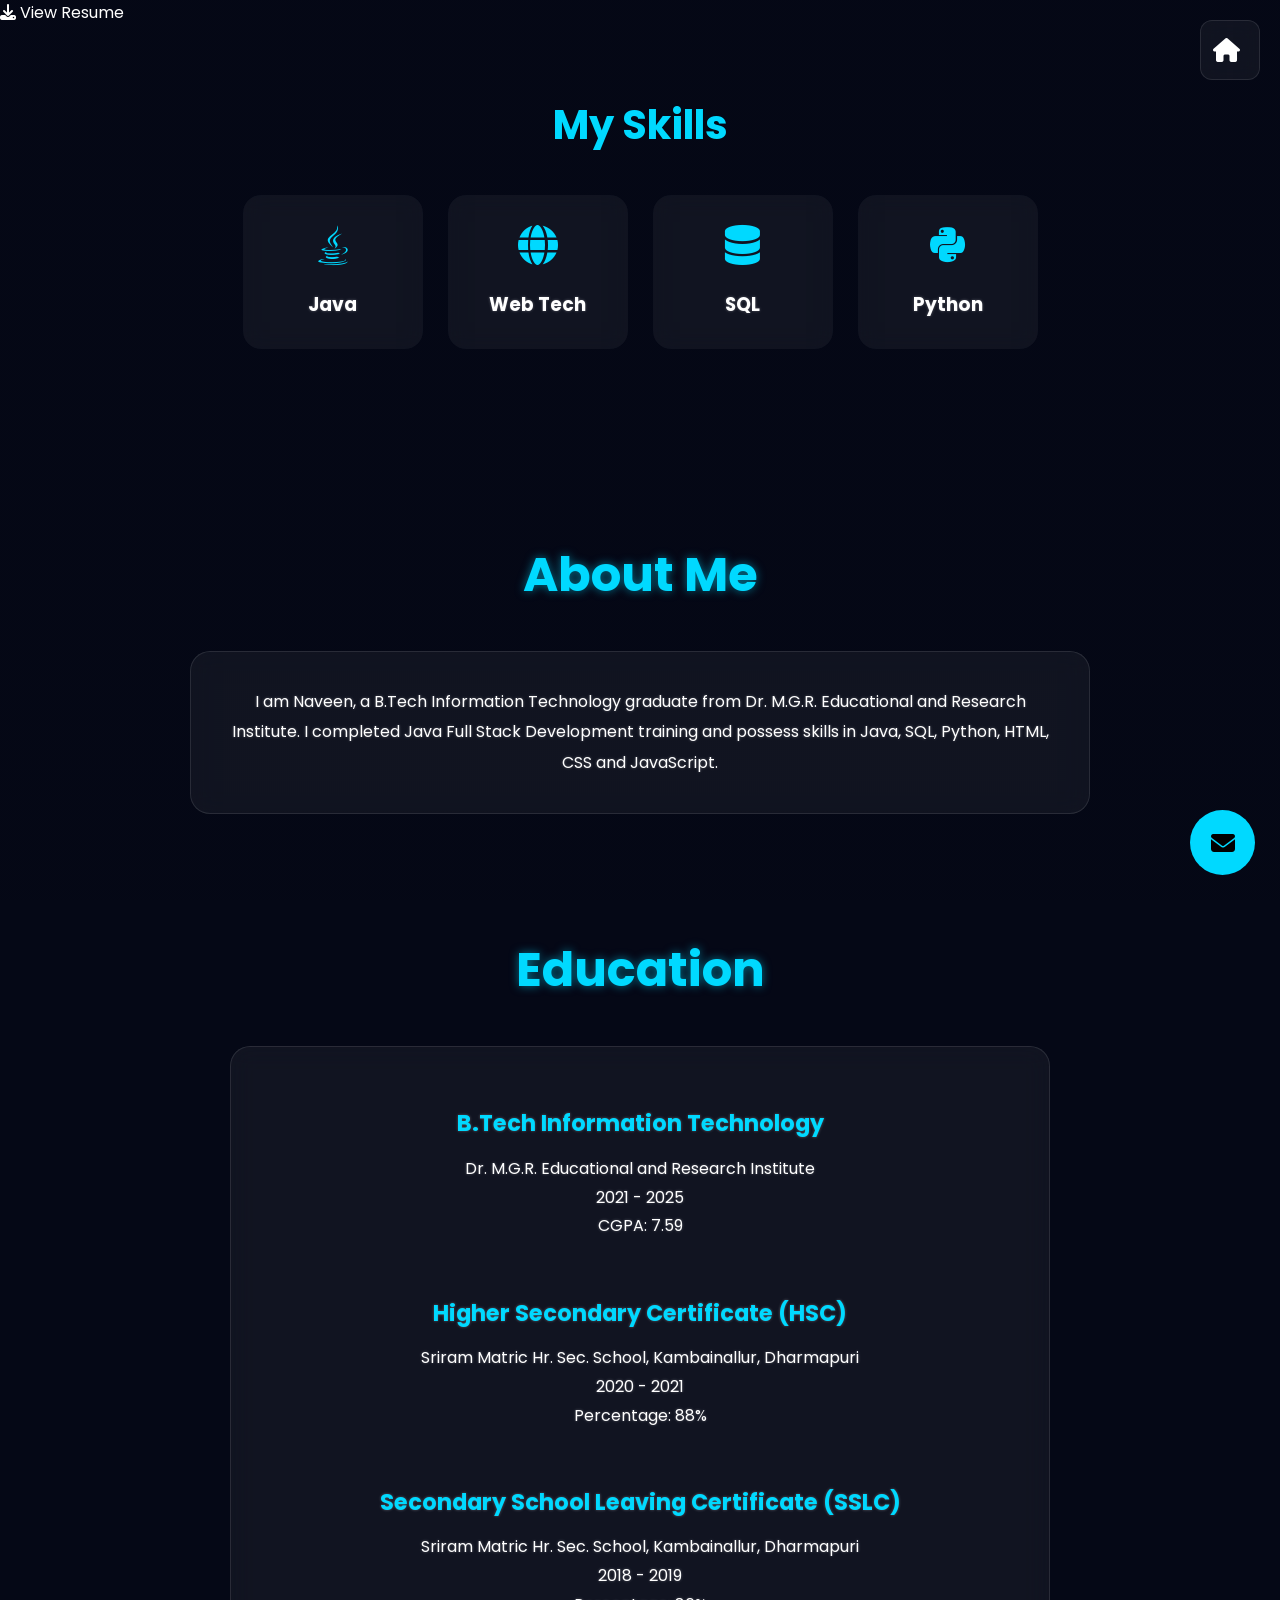
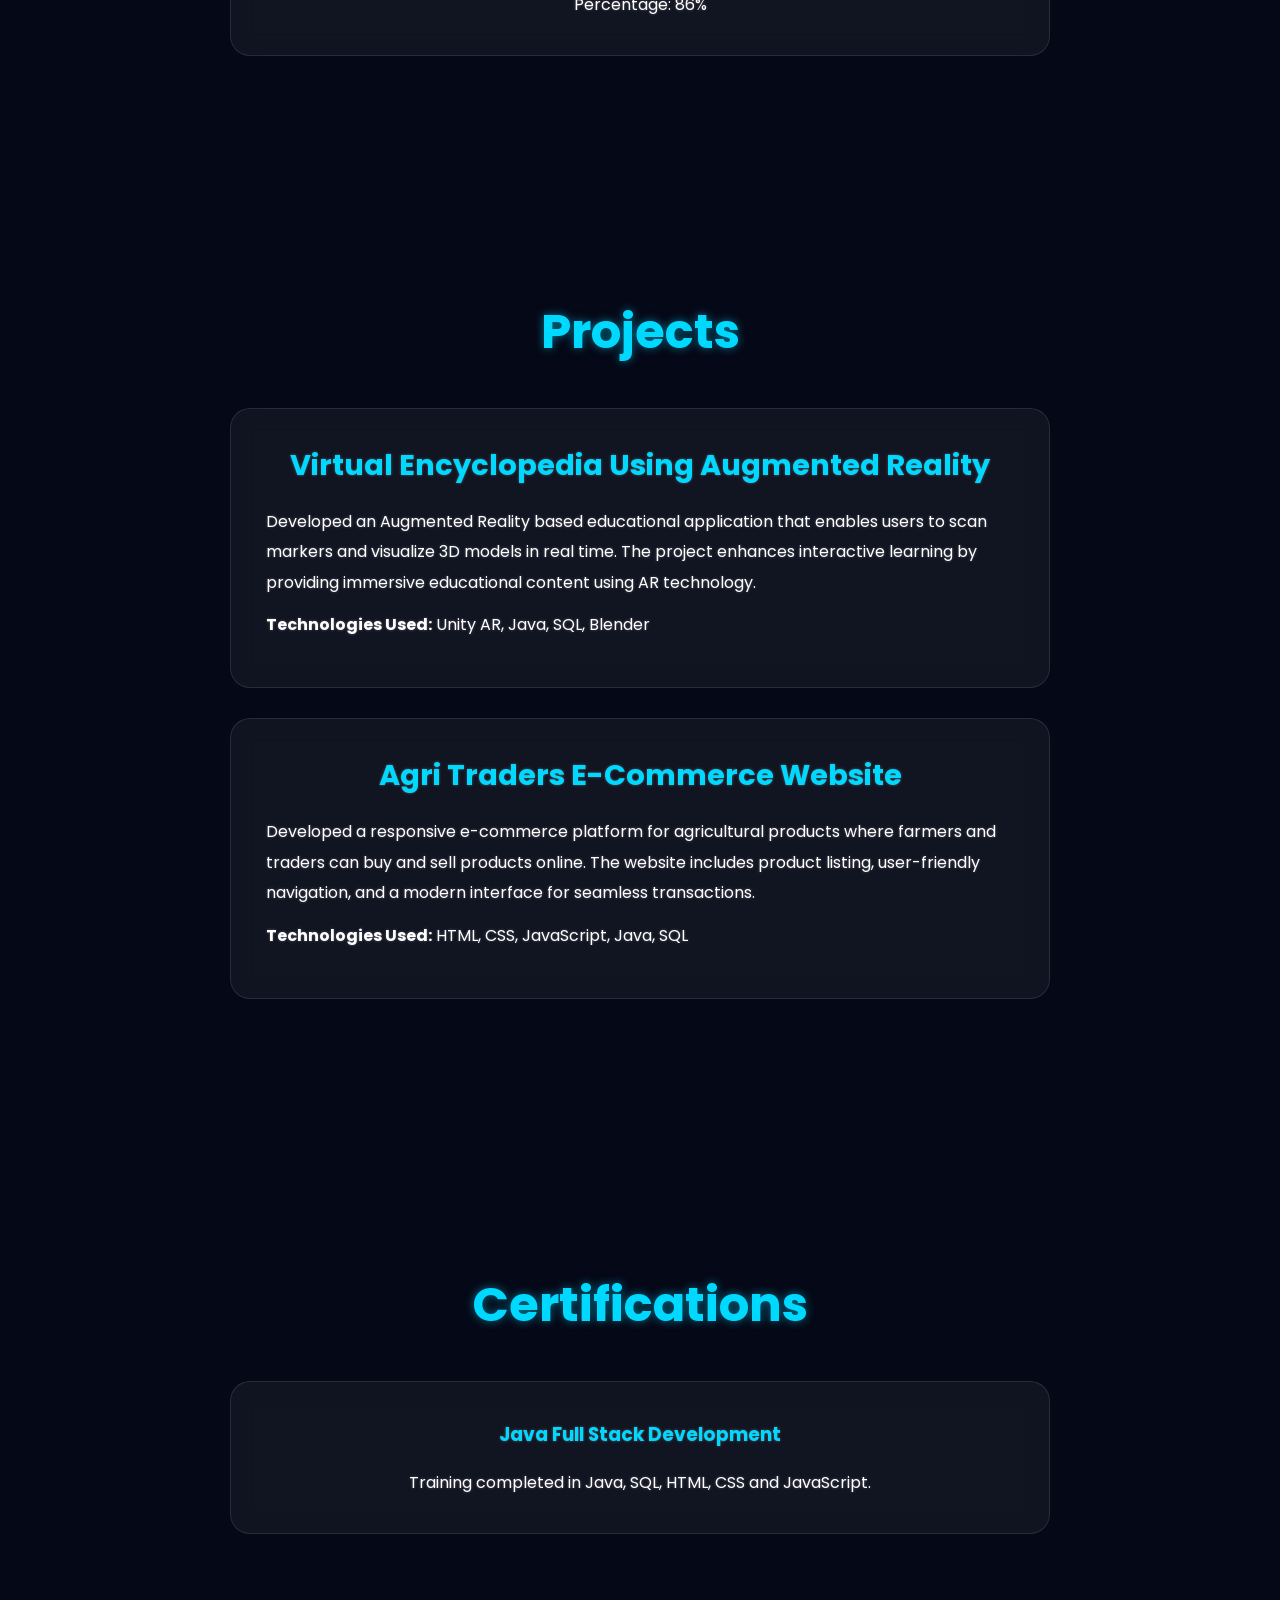
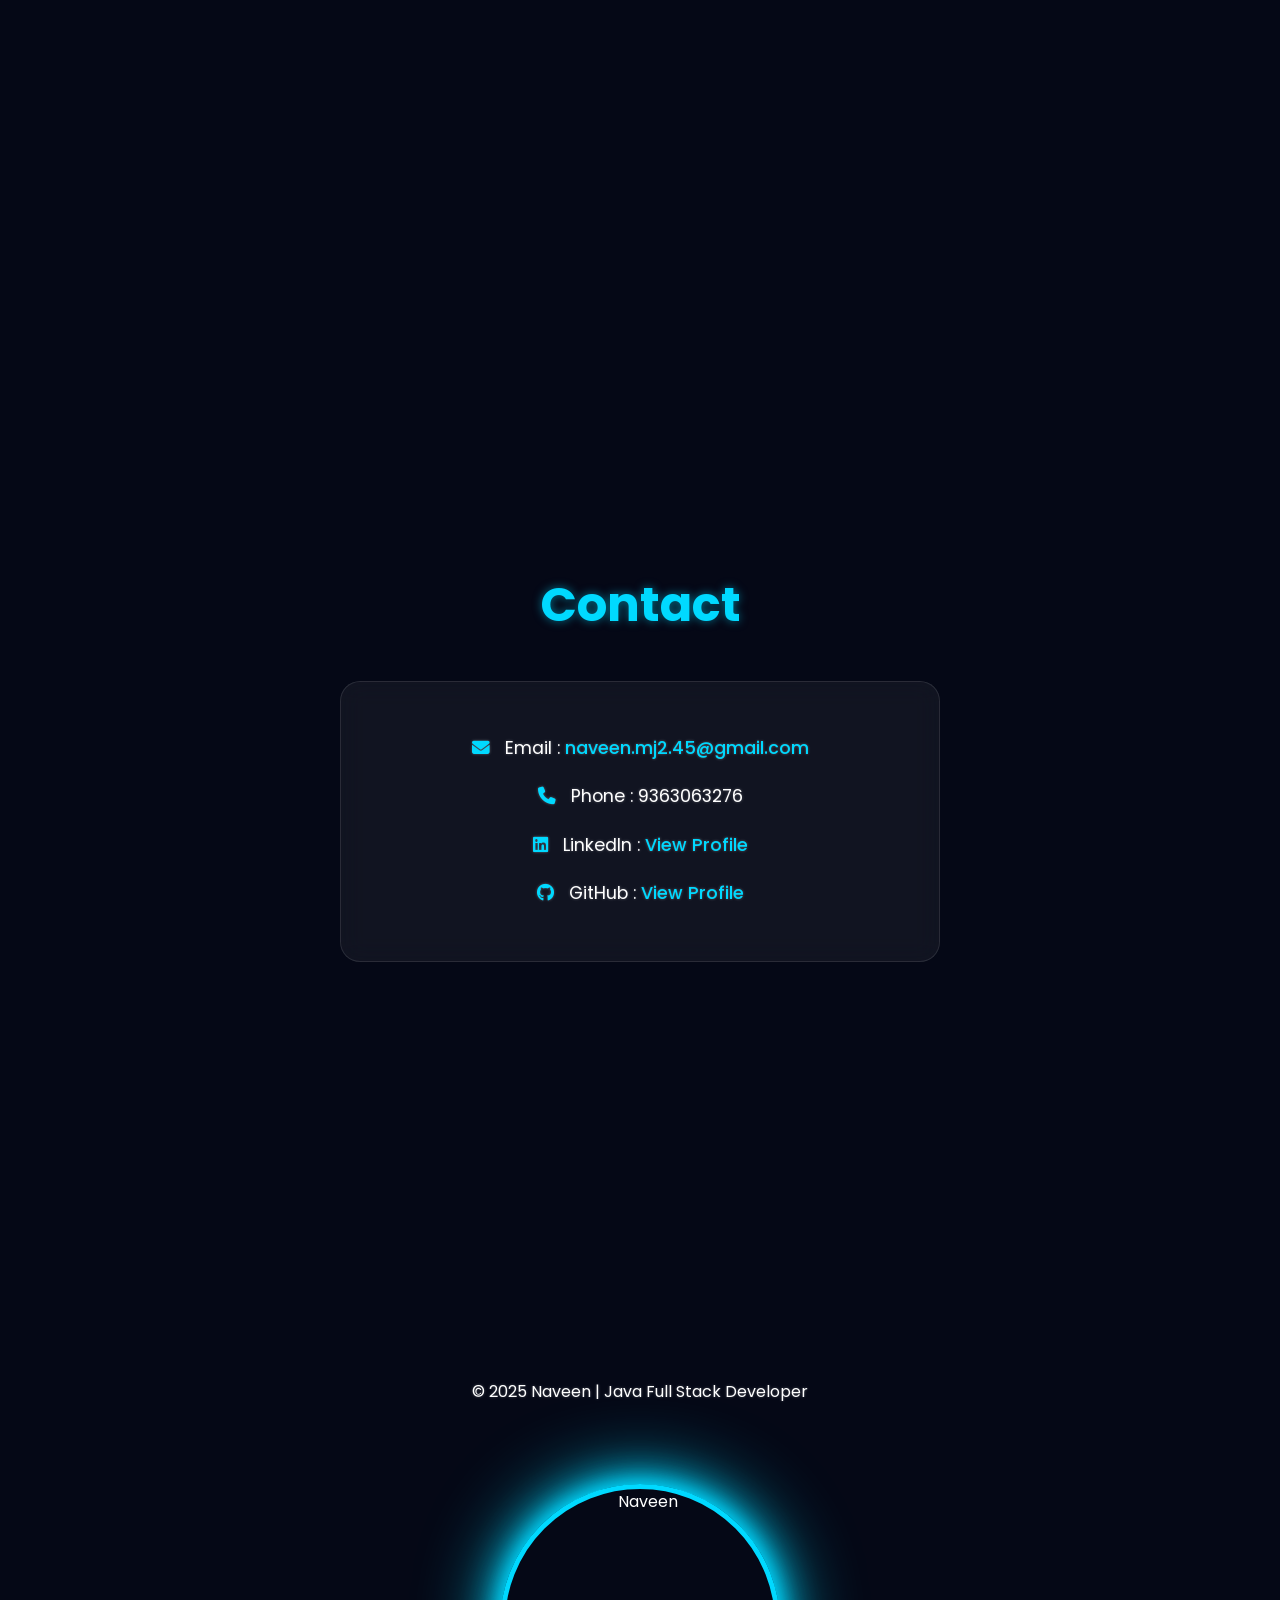
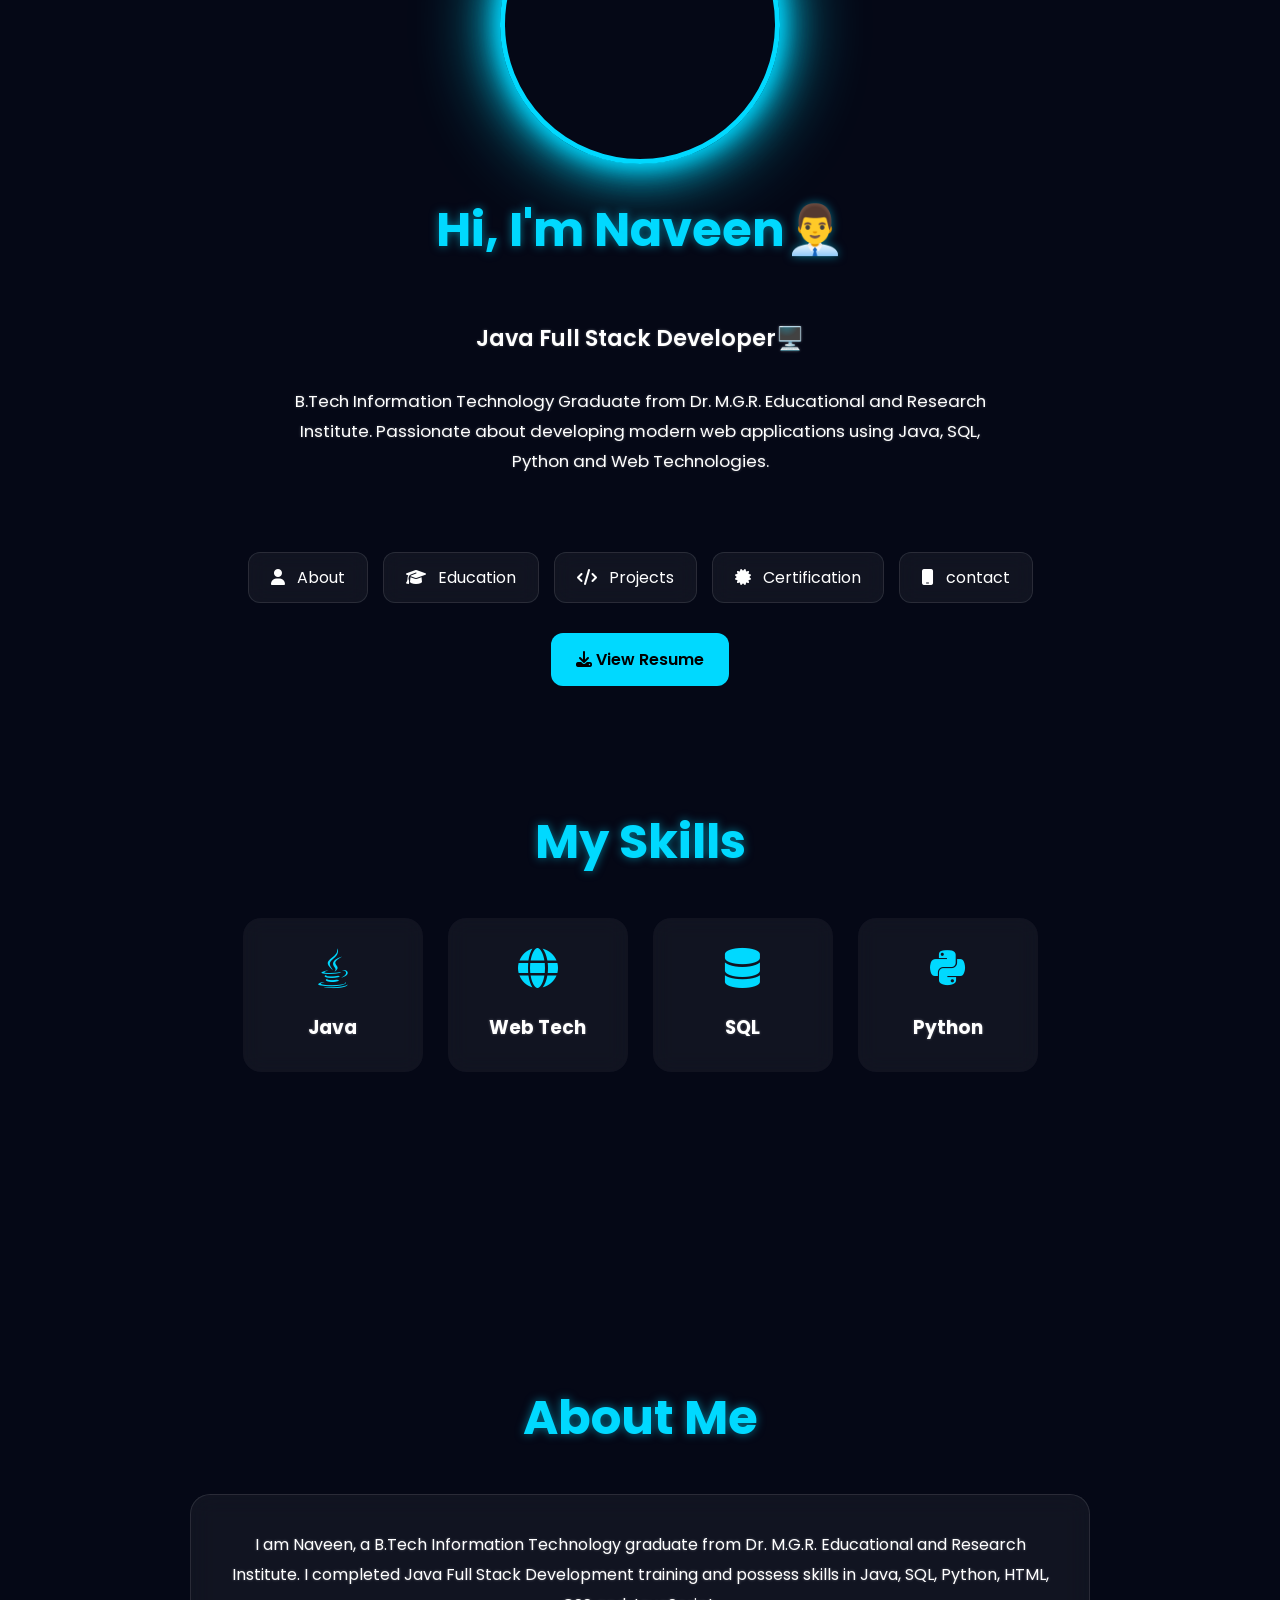
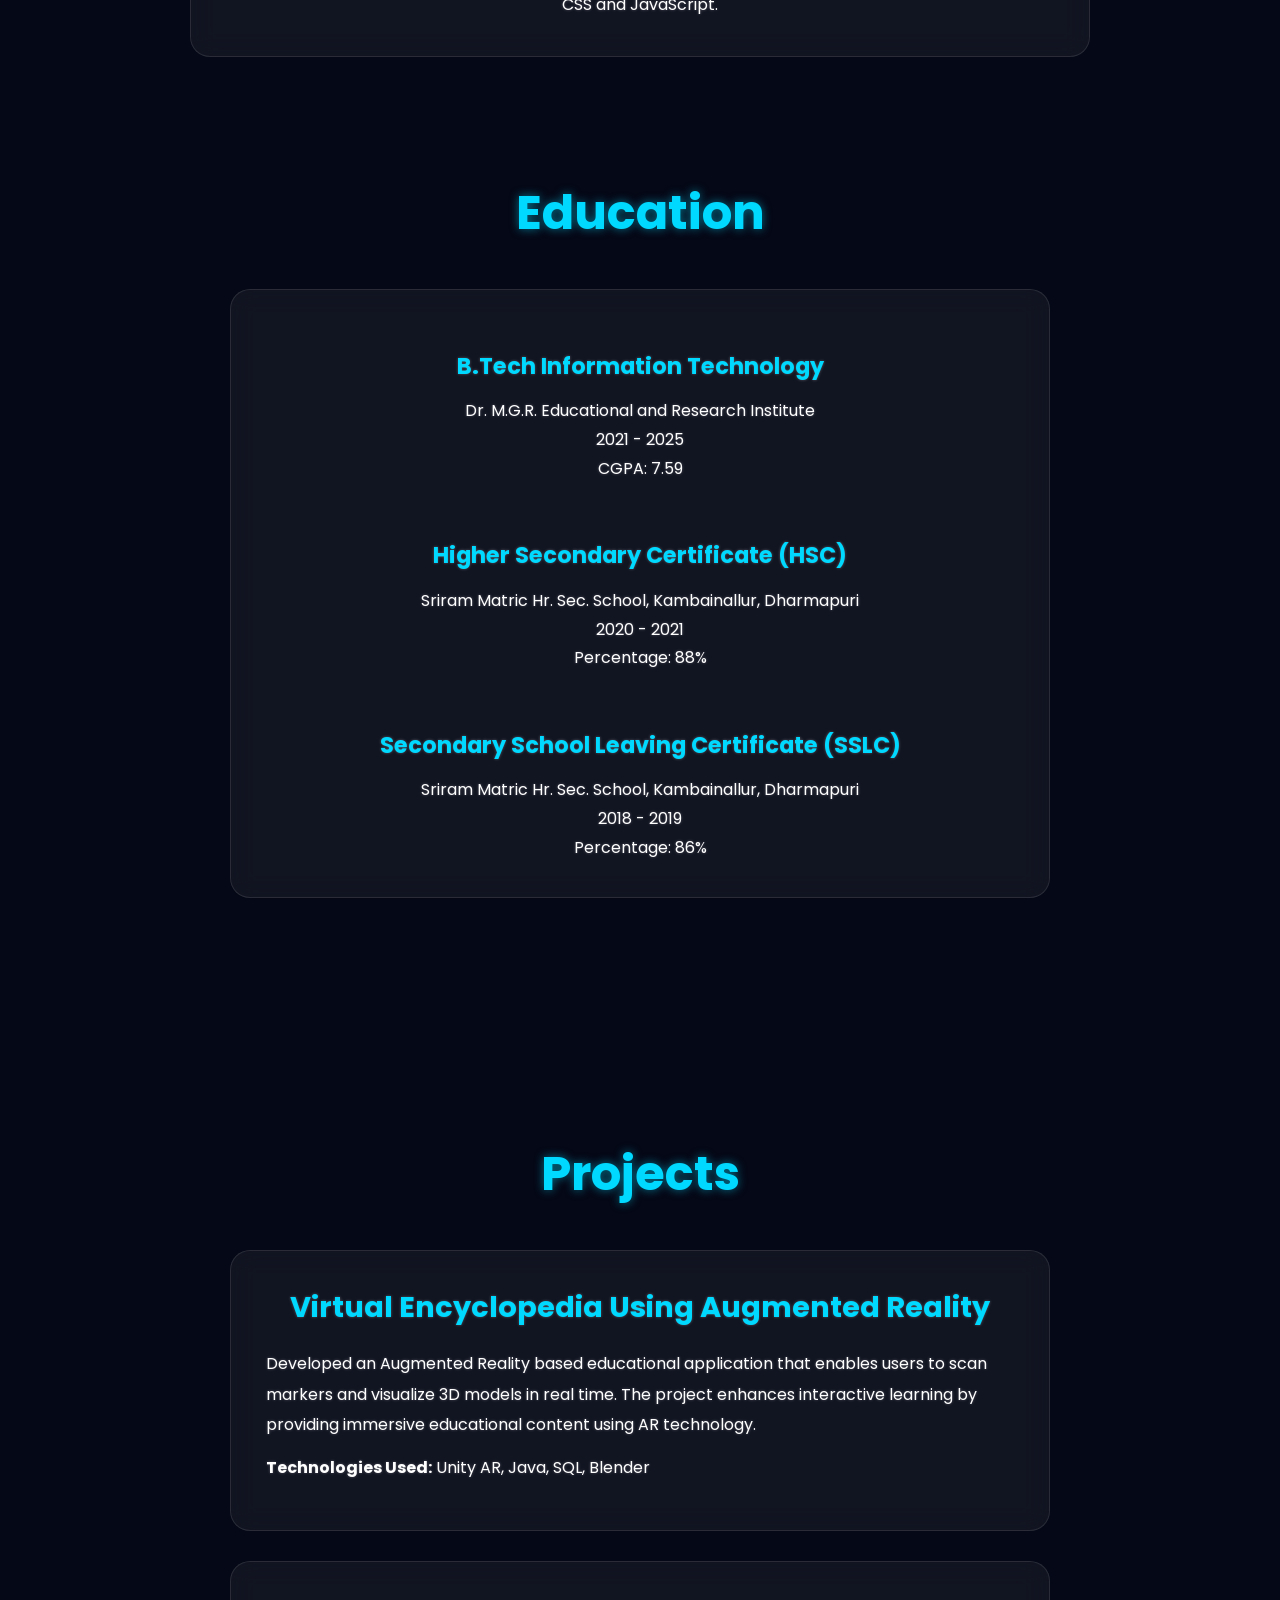
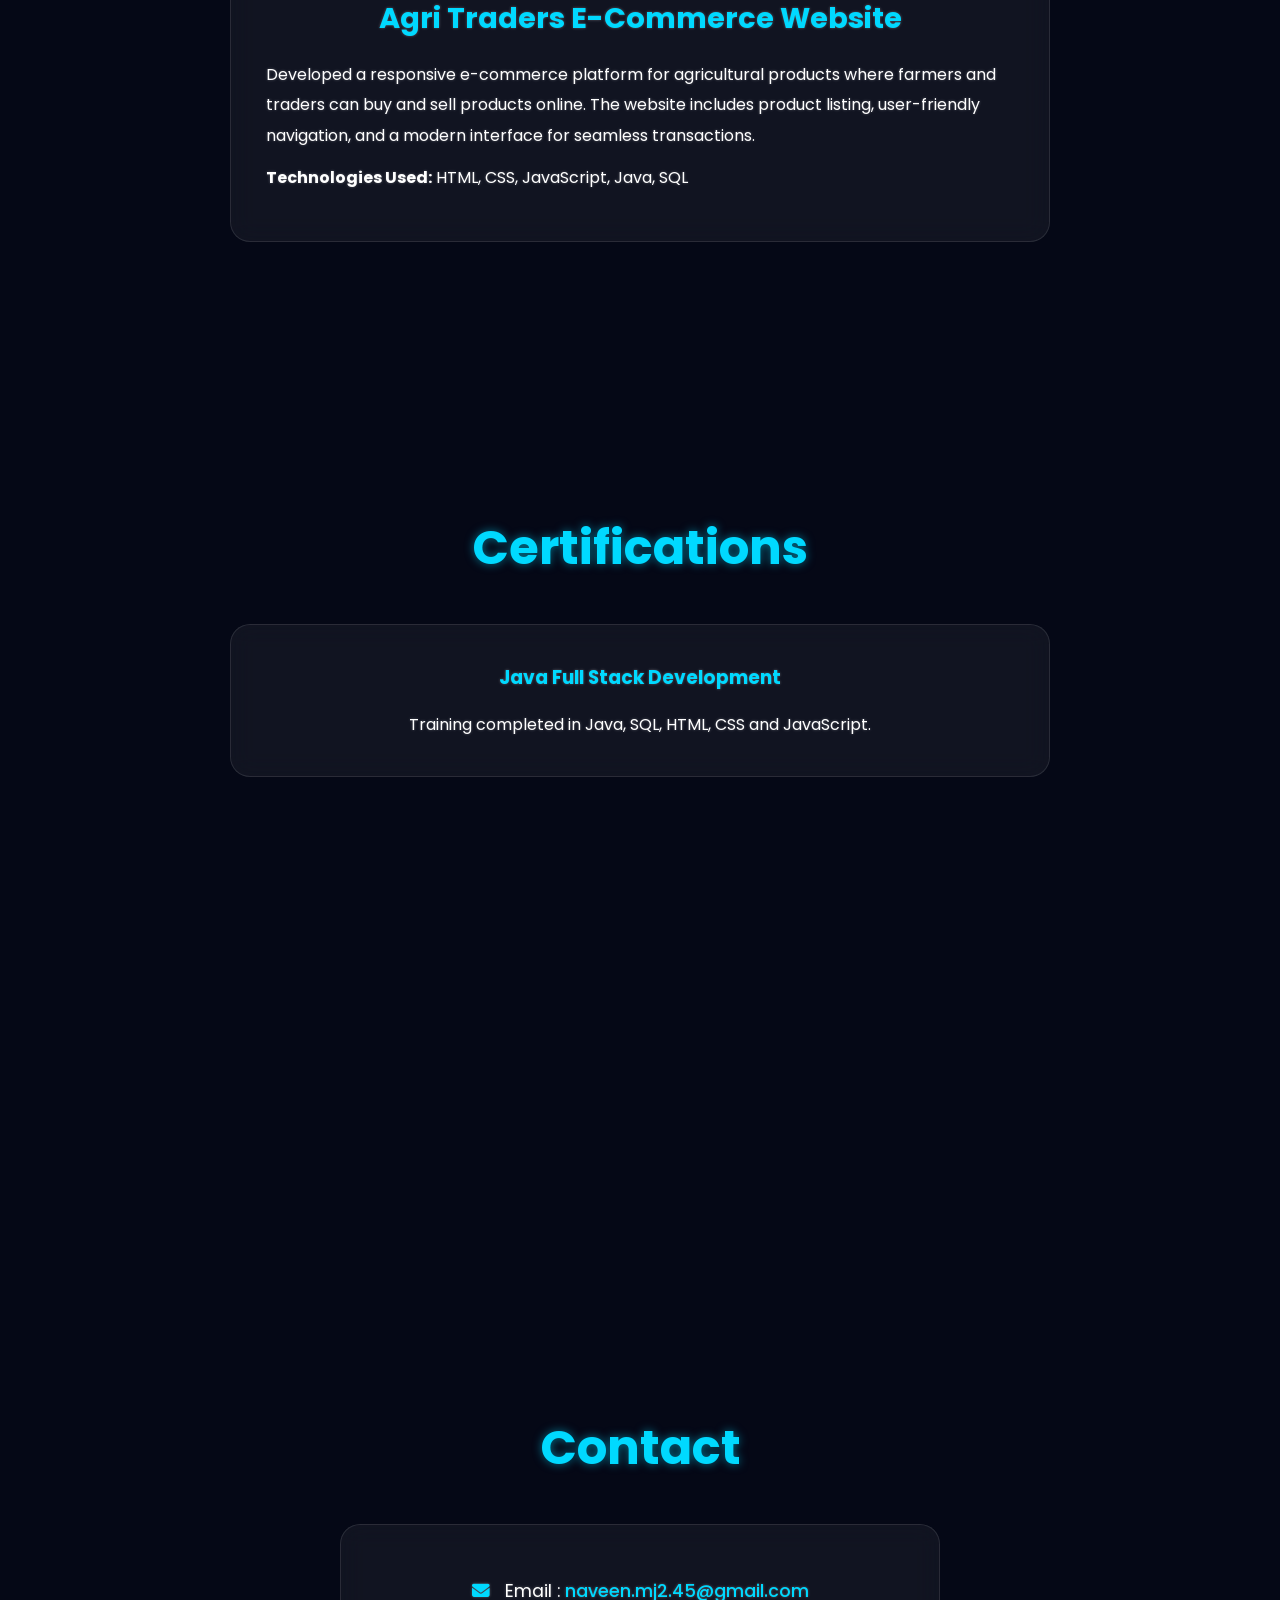
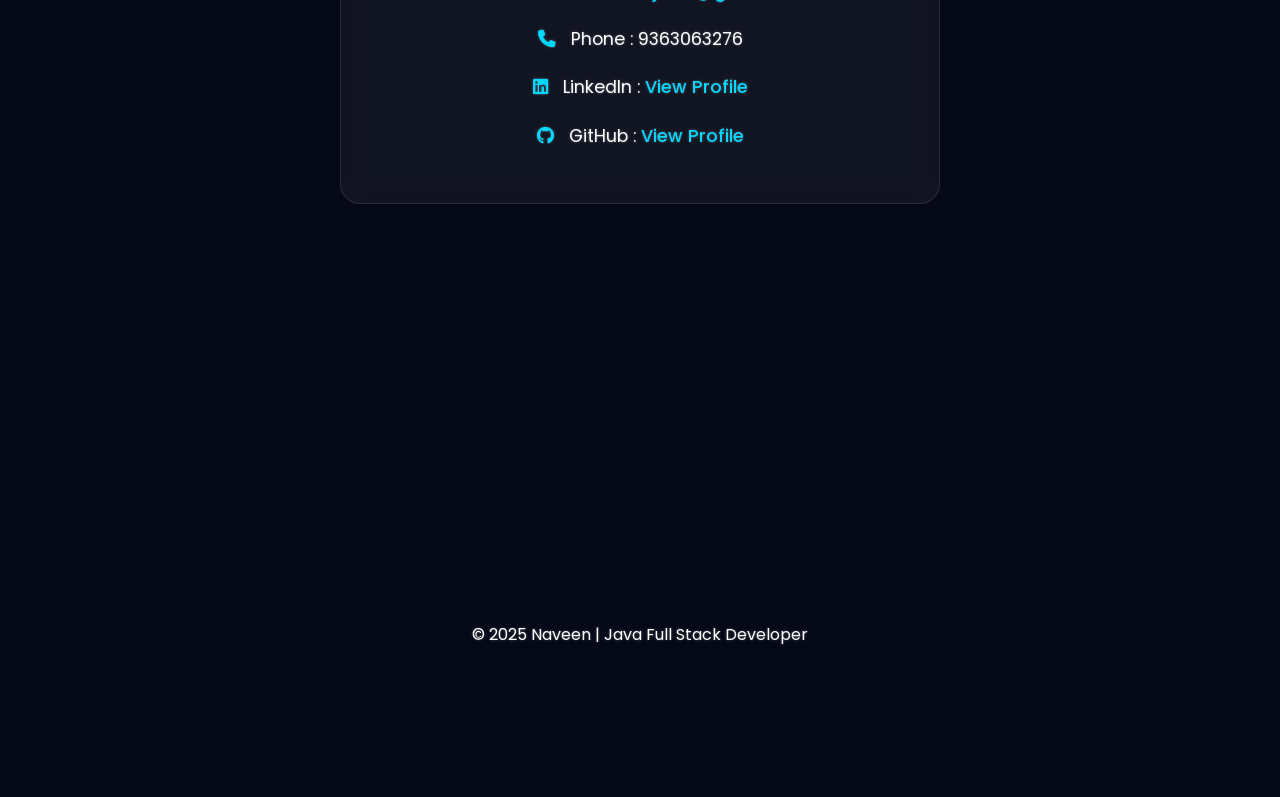
==== Portfolio/index.html @ 4a93e7f9 "Normalize Portfolio filenames to lowercase for Netlify" ====
<!DOCTYPE html>
<html lang="en">
<head>
    <meta charset="UTF-8">
    <meta name="viewport" content="width=device-width, initial-scale=1.0">
    </body>
    </html>
                <i class="fas fa-download"></i>
               View Resume
            </a>

        </div>
</section> 

<!-- Skills -->

    <section class="skills">

        <h2>My Skills</h2>

        <div class="skill-container">

            <div class="skill-card">
                <i class="fab fa-java"></i>
                <h3>Java</h3>
            </div>

            <div class="skill-card">
                <i class="fas fa-globe"></i>
                <h3>Web Tech</h3>
            </div>

            <div class="skill-card">
                <i class="fas fa-database"></i>
                <h3>SQL</h3>
            </div>

            <div class="skill-card">
                <i class="fab fa-python"></i>
                <h3>Python</h3>
            </div>

        </div>

    </section>

    </section>
    <section id="about" class="section">

    <h2>About Me</h2>

    <div class="content-box">
        <p>
            I am Naveen, a B.Tech Information Technology graduate
            from Dr. M.G.R. Educational and Research Institute.

            I completed Java Full Stack Development training and
            possess skills in Java, SQL, Python, HTML, CSS and JavaScript.
        </p>
    </div>



<section id="education" class="section">

    <h2>Education</h2>

    <div class="content-box">

        <h3>B.Tech Information Technology</h3>

        <p>
            Dr. M.G.R. Educational and Research Institute
        </p>

        <p>2021 - 2025</p>

        <p>CGPA: 7.59</p>

        <br>

        <h3>Higher Secondary Certificate (HSC)</h3>

        <p>
            Sriram Matric Hr. Sec. School,
            Kambainallur, Dharmapuri
        </p>

        <p>2020 - 2021</p>

        <p>Percentage: 88%</p>

        <br>

        <h3>Secondary School Leaving Certificate (SSLC)</h3>

        <p>
            Sriram Matric Hr. Sec. School,
            Kambainallur, Dharmapuri
        </p>

        <p>2018 - 2019</p>

        <p>Percentage: 86%</p>

    </div>

</section>
<section id="projects" class="section">

    <h2>Projects</h2>

    <div class="project-card">

        <h3>Virtual Encyclopedia Using Augmented Reality</h3>

        <p>
            Developed an Augmented Reality based educational application
            that enables users to scan markers and visualize 3D models
            in real time. The project enhances interactive learning by
            providing immersive educational content using AR technology.
        </p>

        <p>
            <strong>Technologies Used:</strong>
            Unity AR, Java, SQL, Blender
        </p>

    </div>

    <div class="project-card">

        <h3>Agri Traders E-Commerce Website</h3>

        <p>
            Developed a responsive e-commerce platform for agricultural
            products where farmers and traders can buy and sell products
            online. The website includes product listing, user-friendly
            navigation, and a modern interface for seamless transactions.
        </p>

        <p>
            <strong>Technologies Used:</strong>
            HTML, CSS, JavaScript, Java, SQL
        </p>

    </div>

</section>
<section id="certifications" class="section">

    <h2>Certifications</h2>

    <div class="content-box">

        <h3>Java Full Stack Development</h3>

        <p>
            Training completed in Java, SQL,
            HTML, CSS and JavaScript.
        </p>

    </div>

</section>
<section id="contact" class="section">

    <h2>Contact</h2>

    <div class="content-box">

        <p>
            <i class="fas fa-envelope"></i>
            Email :
            <a href="mailto:naveen.mj2.45@gmail.com">
                naveen.mj2.45@gmail.com
            </a>
        </p>

        <p>
            <i class="fas fa-phone"></i>
            Phone :
            9363063276
        </p>

        <p>
            <i class="fab fa-linkedin"></i>
            LinkedIn :
            <a href="https://www.linkedin.com/in/naveen-m-5b4564373" target="_blank">
                View Profile
            </a>
        </p>

        <p>
            <i class="fab fa-github"></i>
            GitHub :
            <a href="https://github.com/Naveen-7828" target="_blank">
                View Profile
            </a>
        </p>

    </div>

</section>

   
    <!-- Footer -->

    <footer>

        <p>
            © 2025 Naveen | Java Full Stack Developer
        </p>

    </footer>

    <script src="script.js"></script>

</body>
</html>
<!DOCTYPE html>
<html lang="en">
<head>
    <meta charset="UTF-8">
    <meta name="viewport" content="width=device-width, initial-scale=1.0">
    <title>Naveen | Portfolio</title>

    <link rel="stylesheet" href="style.css">

    <link href="https://fonts.googleapis.com/css2?family=Poppins:wght@300;400;500;600;700&display=swap" rel="stylesheet">

    <link rel="stylesheet"
    href="https://cdnjs.cloudflare.com/ajax/libs/font-awesome/6.5.1/css/all.min.css">
</head>

<body>

    <!-- Background Animation -->
    <div class="background"></div>

    <!-- Fixed Contact Button -->
    <a href="#contact" class="contact-float">
    <i class="fas fa-envelope"></i>
</a>



        

    <!-- Home Section -->

    <section class="hero">

        <img
        src="https://big-magenta-mtgvk1kc.edgeone.app/Naveen@78.jpeg"
        alt="Naveen"
        class="profile-image">

        <h2>Hi, I'm Naveen👨‍💼</h2>

        <div class="typing-text">
            <span id="typing"></span>
        </div>

        <p>
            B.Tech Information Technology Graduate from
            Dr. M.G.R. Educational and Research Institute.

            Passionate about developing modern web
            applications using Java, SQL, Python and
            Web Technologies.
        </p>

        <nav class="navbar">

            <nav class="navbar">

    <a href="#about">
        <i class="fas fa-user"></i>
        About
    </a>

    <a href="#education">
        <i class="fas fa-graduation-cap"></i>
        Education
    </a>

    <a href="#projects">
        <i class="fas fa-code"></i>
        Projects
    </a>

    <a href="#certifications">
        <i class="fas fa-certificate"></i>
        Certification
    </a>

    <a href="#contact">
        <i class="fas fa-mobile"></i>
        contact
    </a>

</nav>

            <a href="index.html" class="home-circle">
            <i class="fas fa-house"></i>
            
             </a>

        </nav>

    </header>

        <div class="home-buttons">

            <a href="resume.html" class="btn-primary">
                <i class="fas fa-download"></i>
               View Resume
            </a>

        </div>
</section> 

<!-- Skills -->

    <section class="skills">

        <h2>My Skills</h2>

        <div class="skill-container">

            <div class="skill-card">
                <i class="fab fa-java"></i>
                <h3>Java</h3>
            </div>

            <div class="skill-card">
                <i class="fas fa-globe"></i>
                <h3>Web Tech</h3>
            </div>

            <div class="skill-card">
                <i class="fas fa-database"></i>
                <h3>SQL</h3>
            </div>

            <div class="skill-card">
                <i class="fab fa-python"></i>
                <h3>Python</h3>
            </div>

        </div>

    </section>

    </section>
    <section id="about" class="section">

    <h2>About Me</h2>

    <div class="content-box">
        <p>
            I am Naveen, a B.Tech Information Technology graduate
            from Dr. M.G.R. Educational and Research Institute.

            I completed Java Full Stack Development training and
            possess skills in Java, SQL, Python, HTML, CSS and JavaScript.
        </p>
    </div>



<section id="education" class="section">

    <h2>Education</h2>

    <div class="content-box">

        <h3>B.Tech Information Technology</h3>

        <p>
            Dr. M.G.R. Educational and Research Institute
        </p>

        <p>2021 - 2025</p>

        <p>CGPA: 7.59</p>

        <br>

        <h3>Higher Secondary Certificate (HSC)</h3>

        <p>
            Sriram Matric Hr. Sec. School,
            Kambainallur, Dharmapuri
        </p>

        <p>2020 - 2021</p>

        <p>Percentage: 88%</p>

        <br>

        <h3>Secondary School Leaving Certificate (SSLC)</h3>

        <p>
            Sriram Matric Hr. Sec. School,
            Kambainallur, Dharmapuri
        </p>

        <p>2018 - 2019</p>

        <p>Percentage: 86%</p>

    </div>

</section>
<section id="projects" class="section">

    <h2>Projects</h2>

    <div class="project-card">

        <h3>Virtual Encyclopedia Using Augmented Reality</h3>

        <p>
            Developed an Augmented Reality based educational application
            that enables users to scan markers and visualize 3D models
            in real time. The project enhances interactive learning by
            providing immersive educational content using AR technology.
        </p>

        <p>
            <strong>Technologies Used:</strong>
            Unity AR, Java, SQL, Blender
        </p>

    </div>

    <div class="project-card">

        <h3>Agri Traders E-Commerce Website</h3>

        <p>
            Developed a responsive e-commerce platform for agricultural
            products where farmers and traders can buy and sell products
            online. The website includes product listing, user-friendly
            navigation, and a modern interface for seamless transactions.
        </p>

        <p>
            <strong>Technologies Used:</strong>
            HTML, CSS, JavaScript, Java, SQL
        </p>

    </div>

</section>
<section id="certifications" class="section">

    <h2>Certifications</h2>

    <div class="content-box">

        <h3>Java Full Stack Development</h3>

        <p>
            Training completed in Java, SQL,
            HTML, CSS and JavaScript.
        </p>

    </div>

</section>
<section id="contact" class="section">

    <h2>Contact</h2>

    <div class="content-box">

        <p>
            <i class="fas fa-envelope"></i>
            Email :
            <a href="mailto:naveen.mj2.45@gmail.com">
                naveen.mj2.45@gmail.com
            </a>
        </p>

        <p>
            <i class="fas fa-phone"></i>
            Phone :
            9363063276
        </p>

        <p>
            <i class="fab fa-linkedin"></i>
            LinkedIn :
            <a href="https://www.linkedin.com/in/naveen-m-5b4564373" target="_blank">
                View Profile
            </a>
        </p>

        <p>
            <i class="fab fa-github"></i>
            GitHub :
            <a href="https://github.com/Naveen-7828" target="_blank">
                View Profile
            </a>
        </p>

    </div>

</section>

   
    <!-- Footer -->

    <footer>

        <p>
            © 2025 Naveen | Java Full Stack Developer
        </p>

    </footer>

    <script src="script.js"></script>

</body>
</html>
---- Portfolio/style.css ----
*{
    margin:0;
    padding:0;
    box-sizing:border-box;
    font-family:'Poppins',sans-serif;
}

html{
    scroll-behavior:smooth;
}

body{
    background:#050816;
    color:white;
    overflow-x:hidden;
    min-height:100vh;
}

/* Animated Background */

.background{
    position:fixed;
    top:0;
    left:0;
    width:100%;
    height:100%;

    background:
    linear-gradient(
        rgba(5,8,22,0.7),
        rgba(5,8,22,0.7)
    ),
    url("https://images.presentationgo.com/2025/04/software-developer-coding-laptop.jpg");

    background-size:cover;
    background-position:center;
    background-repeat:no-repeat;

    z-index:-1;
}
@keyframes bgMove{
    0%{
        background-position:0% 50%;
    }
    50%{
        background-position:100% 50%;
    }
    100%{
        background-position:0% 50%;
    }
}

/* Header */

header{
    text-align:center;
    padding-top:20px;
}

.name-box h1{
    font-size:4rem;
    color:#00d9ff;
    letter-spacing:4px;
    text-shadow:0 0 15px #00d9ff;
}

.name-box p{
    color:#cfcfcf;
    font-size:1.1rem;
    margin-top:5px;
}

/* Navbar */

.navbar{
    display:flex;
    justify-content:center;
    gap:15px;
    flex-wrap:wrap;
    margin-top:25px;
}

.navbar a{
    text-decoration:none;
    color:white;
    padding:12px 22px;
    border-radius:12px;
    background:rgba(255,255,255,0.05);
    border:1px solid rgba(255,255,255,0.1);
    backdrop-filter:blur(10px);
    transition:.4s;
}

.navbar a i{
    margin-right:8px;
}

.navbar a:hover{
    background:#00d9ff;
    color:black;
    transform:translateY(-5px);
    box-shadow:0 0 20px #00d9ff;
}

/* Hero */

.hero{
    text-align:center;
    padding:50px 20px;
}

.profile-image{
    width:280px;
    height:280px;
    object-fit:cover;
    border-radius:50%;
    border:5px solid #00d9ff;

    box-shadow:
    0 0 20px #00d9ff,
    0 0 40px #00d9ff,
    0 0 80px #00d9ff;

    animation:float 4s ease-in-out infinite;
}

@keyframes float{
    0%{
        transform:translateY(0);
    }
    50%{
        transform:translateY(-15px);
    }
    100%{
        transform:translateY(0);
    }
}

.hero h2{
    margin-top:30px;
    font-size:2.2rem;
}

.typing-text{
    color:#00d9ff;
    font-size:1.4rem;
    margin-top:15px;
    min-height:40px;
    font-weight:600;
}

.hero p{
    max-width:700px;
    margin:25px auto;
    line-height:1.8;
    color:#d0d0d0;
}

/* Buttons */

.home-buttons{
    display:flex;
    justify-content:center;
    gap:20px;
    flex-wrap:wrap;
    margin-top:30px;
}

.btn-primary,
.btn-secondary{
    text-decoration:none;
    padding:14px 25px;
    border-radius:12px;
    transition:.4s;
    font-weight:600;
}

.btn-primary{
    background:#00d9ff;
    color:black;
}

.btn-secondary{
    border:2px solid #00d9ff;
    color:#00d9ff;
}

.btn-primary:hover,
.btn-secondary:hover{
    transform:translateY(-5px);
    box-shadow:0 0 20px #00d9ff;
}

/* Skills */

.skills{
    padding:70px 20px;
    text-align:center;
}

.skills h2{
    color:#00d9ff;
    margin-bottom:40px;
    font-size:2.5rem;
}

.skill-container{
    display:flex;
    justify-content:center;
    gap:25px;
    flex-wrap:wrap;
}

.skill-card{
    width:180px;
    padding:30px;
    border-radius:18px;
    background:rgba(255,255,255,0.05);
    backdrop-filter:blur(10px);
    transition:.4s;
}

.skill-card:hover{
    transform:translateY(-10px) scale(1.05);
    box-shadow:0 0 25px #00d9ff;
}

.skill-card i{
    font-size:40px;
    color:#00d9ff;
    margin-bottom:15px;
}

/* Floating Contact */

.contact-float{
    position:fixed;
    right:25px;
    bottom:25px;
    width:65px;
    height:65px;
    border-radius:50%;
    background:#00d9ff;
    color:black;
    display:flex;
    justify-content:center;
    align-items:center;
    font-size:24px;
    text-decoration:none;
    z-index:999;
    animation:pulse 2s infinite;
}

@keyframes pulse{
    0%{
        box-shadow:0 0 0 0 rgba(0,217,255,.7);
    }
    70%{
        box-shadow:0 0 0 20px rgba(0,217,255,0);
    }
    100%{
        box-shadow:0 0 0 0 rgba(0,217,255,0);
    }
}

/* Footer */

footer{
    text-align:center;
    padding:30px;
    color:#bdbdbd;
}

/* Mobile */

@media(max-width:768px){

    .name-box h1{
        font-size:2.8rem;
    }

    .profile-image{
        width:220px;
        height:220px;
    }

    .hero h2{
        font-size:1.8rem;
    }

    .navbar{
        gap:10px;
    }

    .navbar a{
        padding:10px 15px;
        font-size:14px;
    }
}
/* =========================
   COMMON SECTION STYLING
========================= */

.section{
    min-height:100vh;
    padding:120px 10%;
    text-align:center;
}

.section h2{
    font-size:3rem;
    color:#00d9ff;
    margin-bottom:40px;
    text-shadow:0 0 10px rgba(0,217,255,.5);
}

/* =========================
   CONTENT BOX
========================= */

.content-box{
    max-width:900px;
    margin:auto;
    padding:35px;
    border-radius:20px;

    background:rgba(255,255,255,.05);
    backdrop-filter:blur(12px);

    border:1px solid rgba(255,255,255,0.1);

    line-height:1.9;
    color:#d9d9d9;

    transition:.4s;
}

.content-box:hover{
    transform:translateY(-8px);
    box-shadow:0 0 25px rgba(0,217,255,.4);
}

/* =========================
   PROJECTS
========================= */

/* =========================
   PROJECTS SECTION
========================= */

#projects{
    text-align:center;
}

.project-card{
    max-width:850px;
    margin:30px auto;
    padding:35px;

    background:rgba(255,255,255,0.05);
    backdrop-filter:blur(12px);

    border:1px solid rgba(255,255,255,0.1);
    border-radius:20px;

    transition:0.4s ease;
}

.project-card:hover{
    transform:translateY(-10px);
    box-shadow:
    0 0 20px rgba(0,217,255,.5),
    0 0 40px rgba(0,217,255,.3);
}

.project-card h3{
    color:#00d9ff;
    font-size:1.8rem;
    margin-bottom:20px;
}

.project-card p{
    color:#d0d0d0;
    line-height:1.9;
    margin-bottom:12px;
    text-align:left;
}

.project-card strong{
    color:#ffffff;
}

/* =========================
   ABOUT SECTION
========================= */

#about{
    display:flex;
    flex-direction:column;
    justify-content:center;
}
*{
    margin:0;
    padding:0;
    box-sizing:border-box;
    font-family:'Poppins',sans-serif;
}

html{
    scroll-behavior:smooth;
}

body{
    background:#050816;
    color:white;
    overflow-x:hidden;
    min-height:100vh;
}

/* Animated Background */

.background{
    position:fixed;
    top:0;
    left:0;
    width:100%;
    height:100%;

    background:
    linear-gradient(
        rgba(5,8,22,0.7),
        rgba(5,8,22,0.7)
    ),
    url("https://images.presentationgo.com/2025/04/software-developer-coding-laptop.jpg");

    background-size:cover;
    background-position:center;
    background-repeat:no-repeat;

    z-index:-1;
}
@keyframes bgMove{
    0%{
        background-position:0% 50%;
    }
    50%{
        background-position:100% 50%;
    }
    100%{
        background-position:0% 50%;
    }
}

/* Header */

header{
    text-align:center;
    padding-top:20px;
}

.name-box h1{
    font-size:4rem;
    color:#00d9ff;
    letter-spacing:4px;
    text-shadow:0 0 15px #00d9ff;
}

.name-box p{
    color:#cfcfcf;
    font-size:1.1rem;
    margin-top:5px;
}

/* Navbar */

.navbar{
    display:flex;
    justify-content:center;
    gap:15px;
    flex-wrap:wrap;
    margin-top:25px;
}

.navbar a{
    text-decoration:none;
    color:white;
    padding:12px 22px;
    border-radius:12px;
    background:rgba(255,255,255,0.05);
    border:1px solid rgba(255,255,255,0.1);
    backdrop-filter:blur(10px);
    transition:.4s;
}

.navbar a i{
    margin-right:8px;
}

.navbar a:hover{
    background:#00d9ff;
    color:black;
    transform:translateY(-5px);
    box-shadow:0 0 20px #00d9ff;
}

/* Hero */

.hero{
    text-align:center;
    padding:50px 20px;
}

.profile-image{
    width:280px;
    height:280px;
    object-fit:cover;
    border-radius:50%;
    border:5px solid #00d9ff;

    box-shadow:
    0 0 20px #00d9ff,
    0 0 40px #00d9ff,
    0 0 80px #00d9ff;

    animation:float 4s ease-in-out infinite;
}

@keyframes float{
    0%{
        transform:translateY(0);
    }
    50%{
        transform:translateY(-15px);
    }
    100%{
        transform:translateY(0);
    }
}

.hero h2{
    margin-top:30px;
    font-size:2.2rem;
}

.typing-text{
    color:#00d9ff;
    font-size:1.4rem;
    margin-top:15px;
    min-height:40px;
    font-weight:600;
}

.hero p{
    max-width:700px;
    margin:25px auto;
    line-height:1.8;
    color:#d0d0d0;
}

/* Buttons */

.home-buttons{
    display:flex;
    justify-content:center;
    gap:20px;
    flex-wrap:wrap;
    margin-top:30px;
}

.btn-primary,
.btn-secondary{
    text-decoration:none;
    padding:14px 25px;
    border-radius:12px;
    transition:.4s;
    font-weight:600;
}

.btn-primary{
    background:#00d9ff;
    color:black;
}

.btn-secondary{
    border:2px solid #00d9ff;
    color:#00d9ff;
}

.btn-primary:hover,
.btn-secondary:hover{
    transform:translateY(-5px);
    box-shadow:0 0 20px #00d9ff;
}

/* Skills */

.skills{
    padding:70px 20px;
    text-align:center;
}

.skills h2{
    color:#00d9ff;
    margin-bottom:40px;
    font-size:2.5rem;
}

.skill-container{
    display:flex;
    justify-content:center;
    gap:25px;
    flex-wrap:wrap;
}

.skill-card{
    width:180px;
    padding:30px;
    border-radius:18px;
    background:rgba(255,255,255,0.05);
    backdrop-filter:blur(10px);
    transition:.4s;
}

.skill-card:hover{
    transform:translateY(-10px) scale(1.05);
    box-shadow:0 0 25px #00d9ff;
}

.skill-card i{
    font-size:40px;
    color:#00d9ff;
    margin-bottom:15px;
}

/* Floating Contact */

.contact-float{
    position:fixed;
    right:25px;
    bottom:25px;
    width:65px;
    height:65px;
    border-radius:50%;
    background:#00d9ff;
    color:black;
    display:flex;
    justify-content:center;
    align-items:center;
    font-size:24px;
    text-decoration:none;
    z-index:999;
    animation:pulse 2s infinite;
}

@keyframes pulse{
    0%{
        box-shadow:0 0 0 0 rgba(0,217,255,.7);
    }
    70%{
        box-shadow:0 0 0 20px rgba(0,217,255,0);
    }
    100%{
        box-shadow:0 0 0 0 rgba(0,217,255,0);
    }
}

/* Footer */

footer{
    text-align:center;
    padding:30px;
    color:#bdbdbd;
}

/* Mobile */

@media(max-width:768px){

    .name-box h1{
        font-size:2.8rem;
    }

    .profile-image{
        width:220px;
        height:220px;
    }

    .hero h2{
        font-size:1.8rem;
    }

    .navbar{
        gap:10px;
    }

    .navbar a{
        padding:10px 15px;
        font-size:14px;
    }
}
/* =========================
   COMMON SECTION STYLING
========================= */

.section{
    min-height:100vh;
    padding:120px 10%;
    text-align:center;
}

.section h2{
    font-size:3rem;
    color:#00d9ff;
    margin-bottom:40px;
    text-shadow:0 0 10px rgba(0,217,255,.5);
}

/* =========================
   CONTENT BOX
========================= */

.content-box{
    max-width:900px;
    margin:auto;
    padding:35px;
    border-radius:20px;

    background:rgba(255,255,255,.05);
    backdrop-filter:blur(12px);

    border:1px solid rgba(255,255,255,.1);

    line-height:1.9;
    color:#d9d9d9;

    transition:.4s;
}

.content-box:hover{
    transform:translateY(-8px);
    box-shadow:0 0 25px rgba(0,217,255,.4);
}

/* =========================
   PROJECTS
========================= */

/* =========================
   PROJECTS SECTION
========================= */

#projects{
    text-align:center;
}

.project-card{
    max-width:850px;
    margin:30px auto;
    padding:35px;

    background:rgba(255,255,255,0.05);
    backdrop-filter:blur(12px);

    border:1px solid rgba(255,255,255,0.1);
    border-radius:20px;

    transition:0.4s ease;
}

.project-card:hover{
    transform:translateY(-10px);
    box-shadow:
    0 0 20px rgba(0,217,255,.5),
    0 0 40px rgba(0,217,255,.3);
}

.project-card h3{
    color:#00d9ff;
    font-size:1.8rem;
    margin-bottom:20px;
}

.project-card p{
    color:#d0d0d0;
    line-height:1.9;
    margin-bottom:12px;
    text-align:left;
}

.project-card strong{
    color:#ffffff;
}

/* =========================
   ABOUT SECTION
========================= */

#about{
    display:flex;
    flex-direction:column;
    justify-content:center;
}

/* =========================
   EDUCATION
========================= */

#education h3{
    color:#00d9ff;
    margin-bottom:15px;
}

/* =========================
   CERTIFICATION
========================= */

#certifications h3{
    color:#00d9ff;
    margin-bottom:15px;
}

/* =========================
   CONTACT SECTION
========================= */

#contact .content-box p{
    font-size:1.1rem;
    margin:15px 0;
}

#contact .content-box{
    max-width:600px;
}

/* =========================
   SKILL CARD IMPROVEMENT
========================= */

.skill-card h3{
    margin-top:10px;
}

.skill-card:hover i{
    transform:scale(1.2);
}

.skill-card i{
    transition:.4s;
}

/* =========================
   HERO IMPROVEMENT
========================= */

.hero{
    min-height:100vh;

    display:flex;
    flex-direction:column;

    justify-content:center;
    align-items:center;

    text-align:center;

    padding:50px 20px;
}

.hero p{
    font-size:1.05rem;
}

/* =========================
   BUTTON EFFECT
========================= */

.btn-primary:hover,
.btn-secondary:hover{
    transform:translateY(-6px) scale(1.05);
}

/* =========================
   NAVBAR ACTIVE LOOK
========================= */

.navbar a:hover{
    box-shadow:
    0 0 15px #00d9ff,
    0 0 30px #00d9ff;
}

/* =========================
   MOBILE
========================= */

@media(max-width:768px){

    .section{
        padding:100px 25px;
    }

    .section h2{
        font-size:2.2rem;
    }

    .content-box,
    .project-card{
        padding:25px;
    }

    .skill-container{
        gap:15px;
    }

    .skill-card{
        width:150px;
    }

}
.home-circle{
    position:fixed;
    top:20px;
    right:20px;
    width:60px;
    height:60px;
    border-radius:50%;
    background:#00d9ff;
    color:black;
    display:flex;
    justify-content:center;
    align-items:center;
    font-size:24px;
    text-decoration:none;
    z-index:1000;
    transition:.4s;
}

.home-circle:hover{
    transform:scale(1.1);
    box-shadow:
    0 0 20px #00d9ff,
    0 0 40px #00d9ff;
}
#contact a{
    color:#00d9ff;
    text-decoration:none;
    font-weight:500;
}

#contact a:hover{
    text-decoration:underline;
}

#contact p{
    margin:15px 0;
    font-size:18px;
}

#contact i{
    color:#00d9ff;
    margin-right:10px;
}

#education h3{
    color:#00d9ff;
    margin-top:20px;
    margin-bottom:10px;
    font-size:1.4rem;
}

#education p{
    color:#d0d0d0;
    line-height:1.8;
}
/* Make all content brighter */

body p,
body li,
body span,
.content-box,
.project-card,
.skill-card h3{
    color:#ffffff !important;
    text-shadow:0 0 3px rgba(255,255,255,0.3);
}
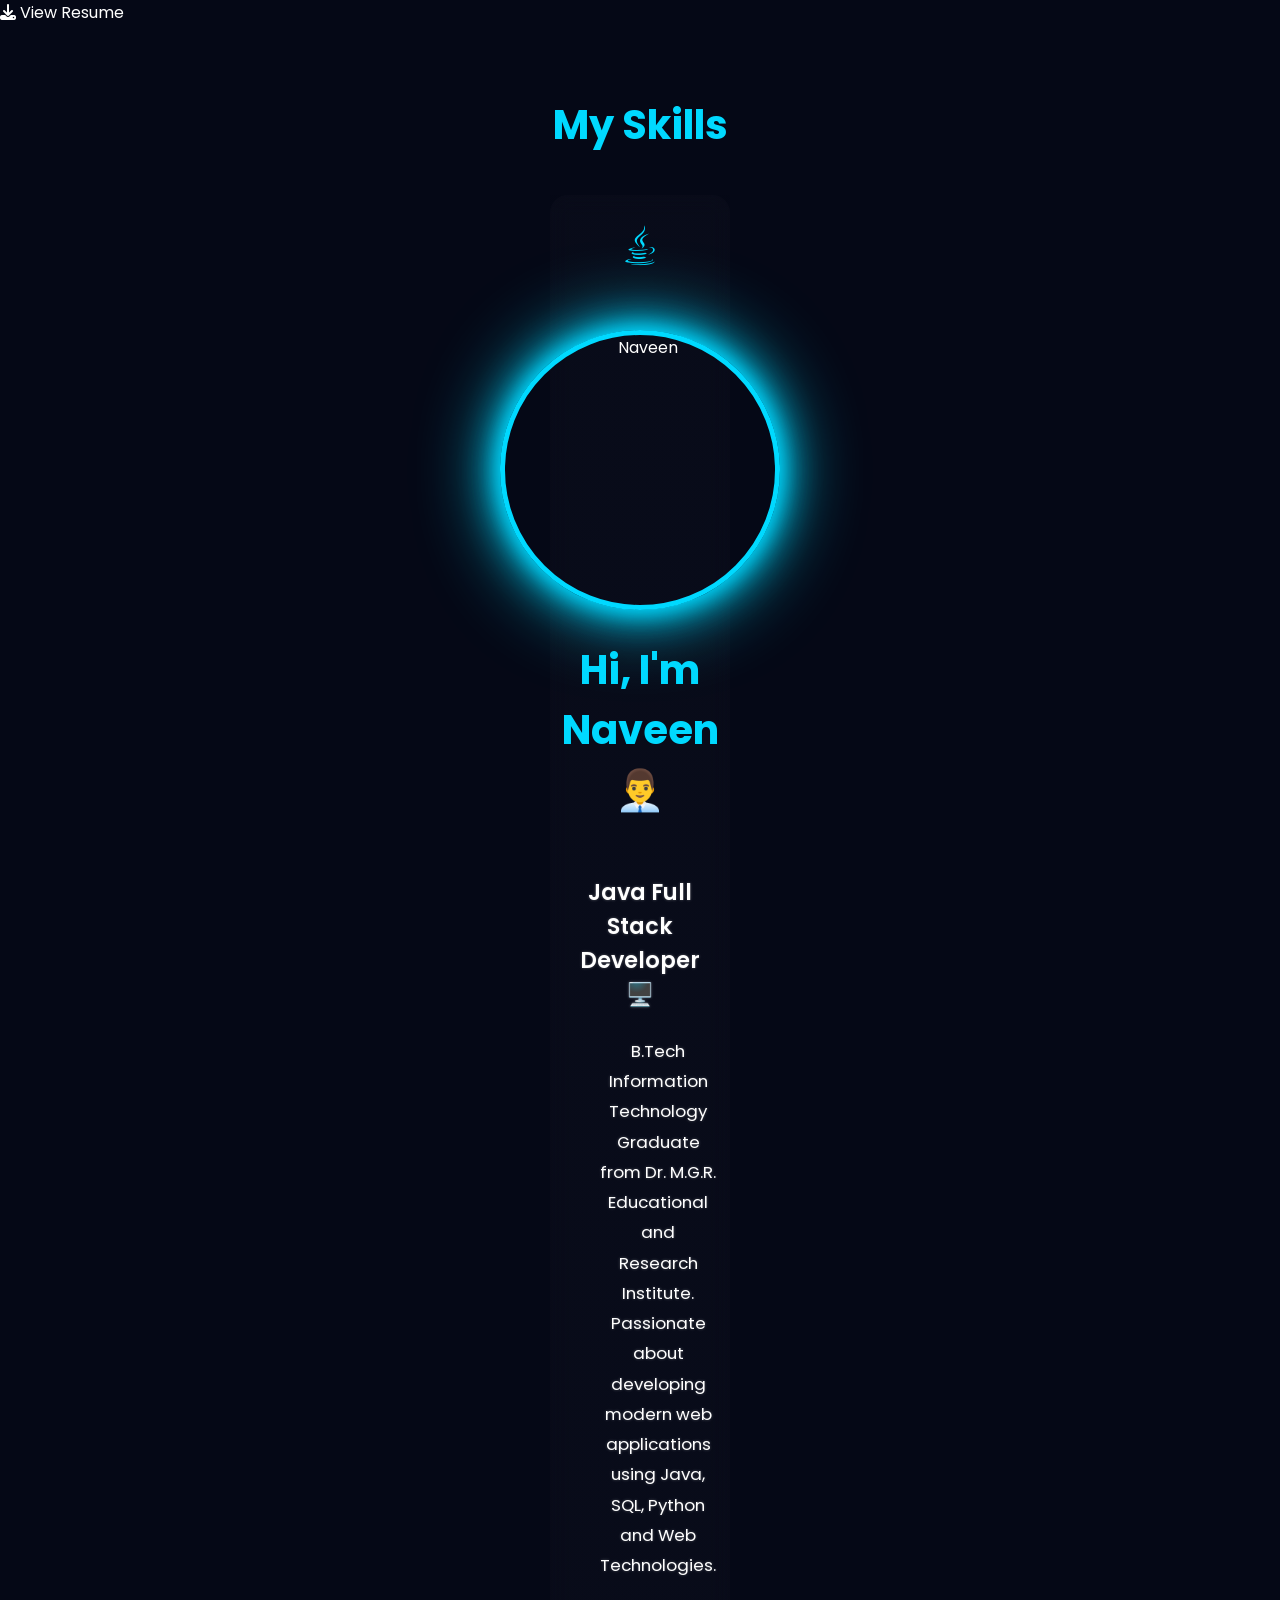
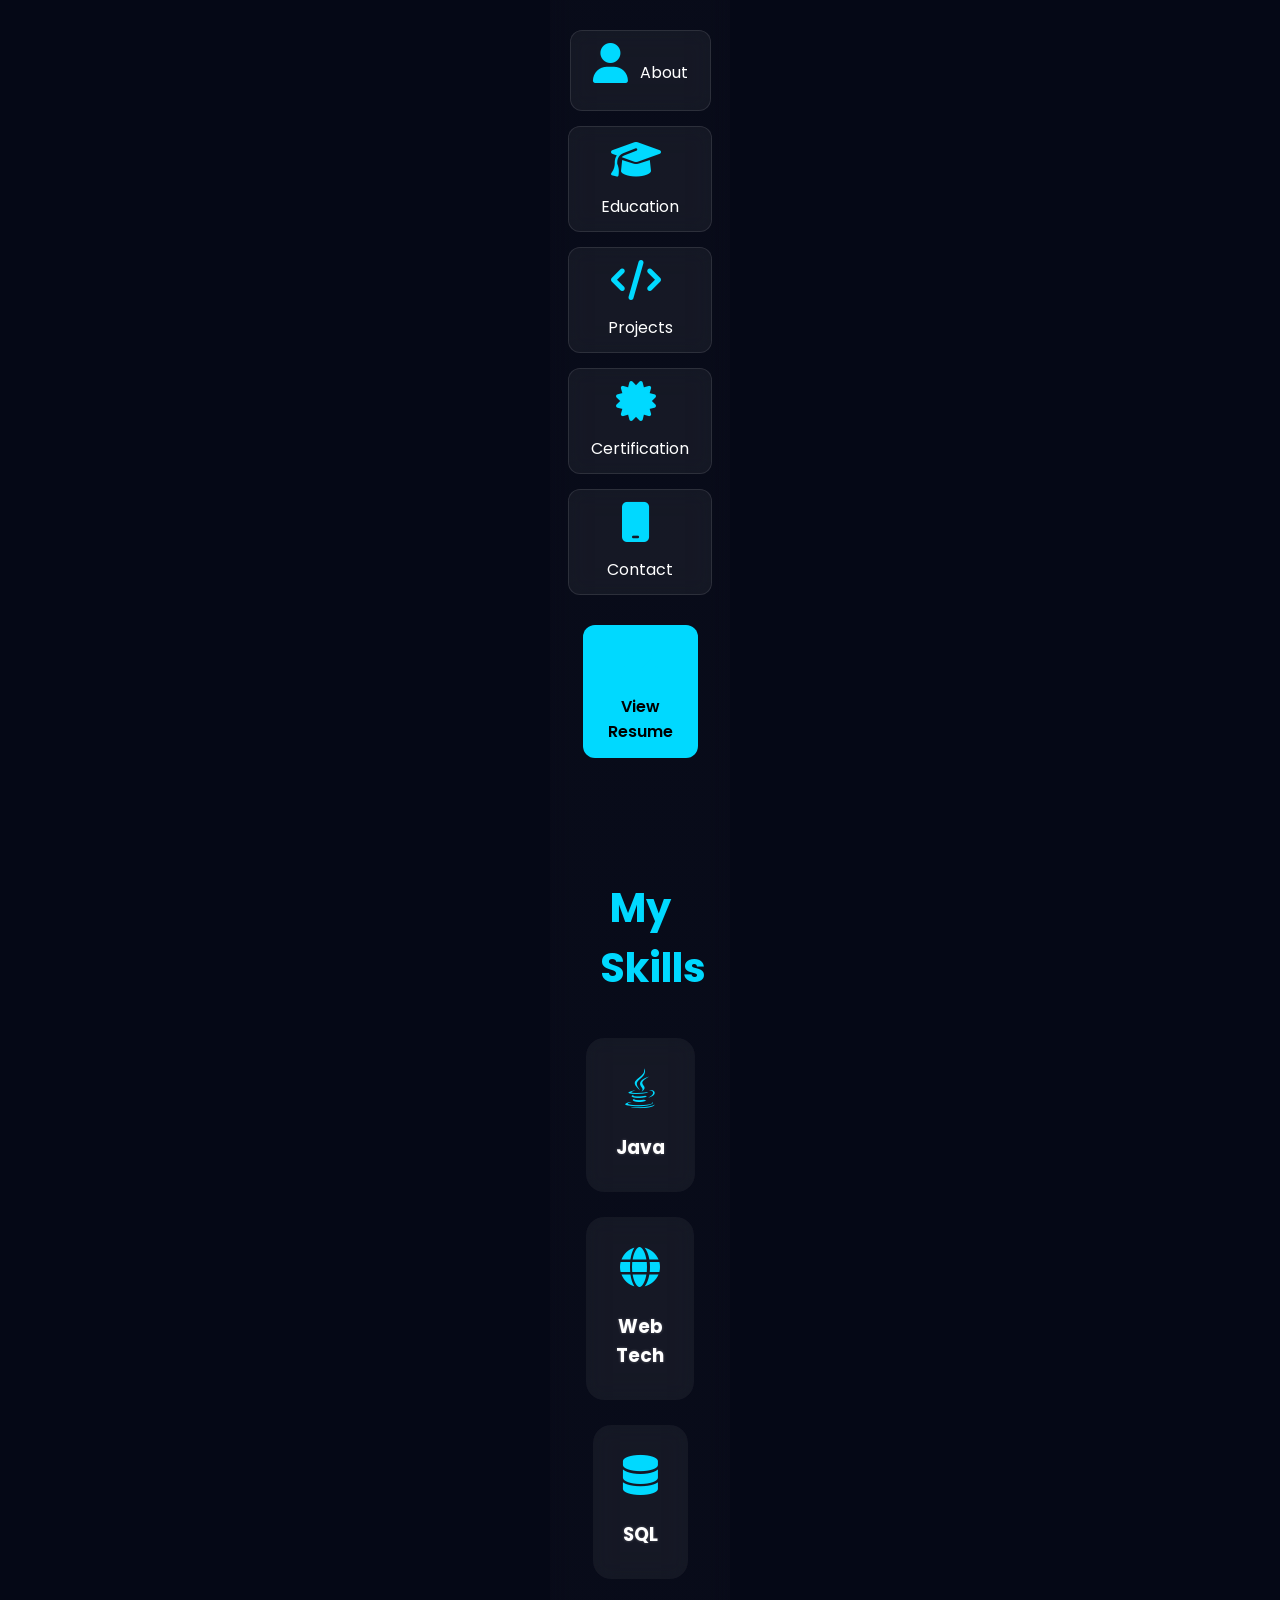
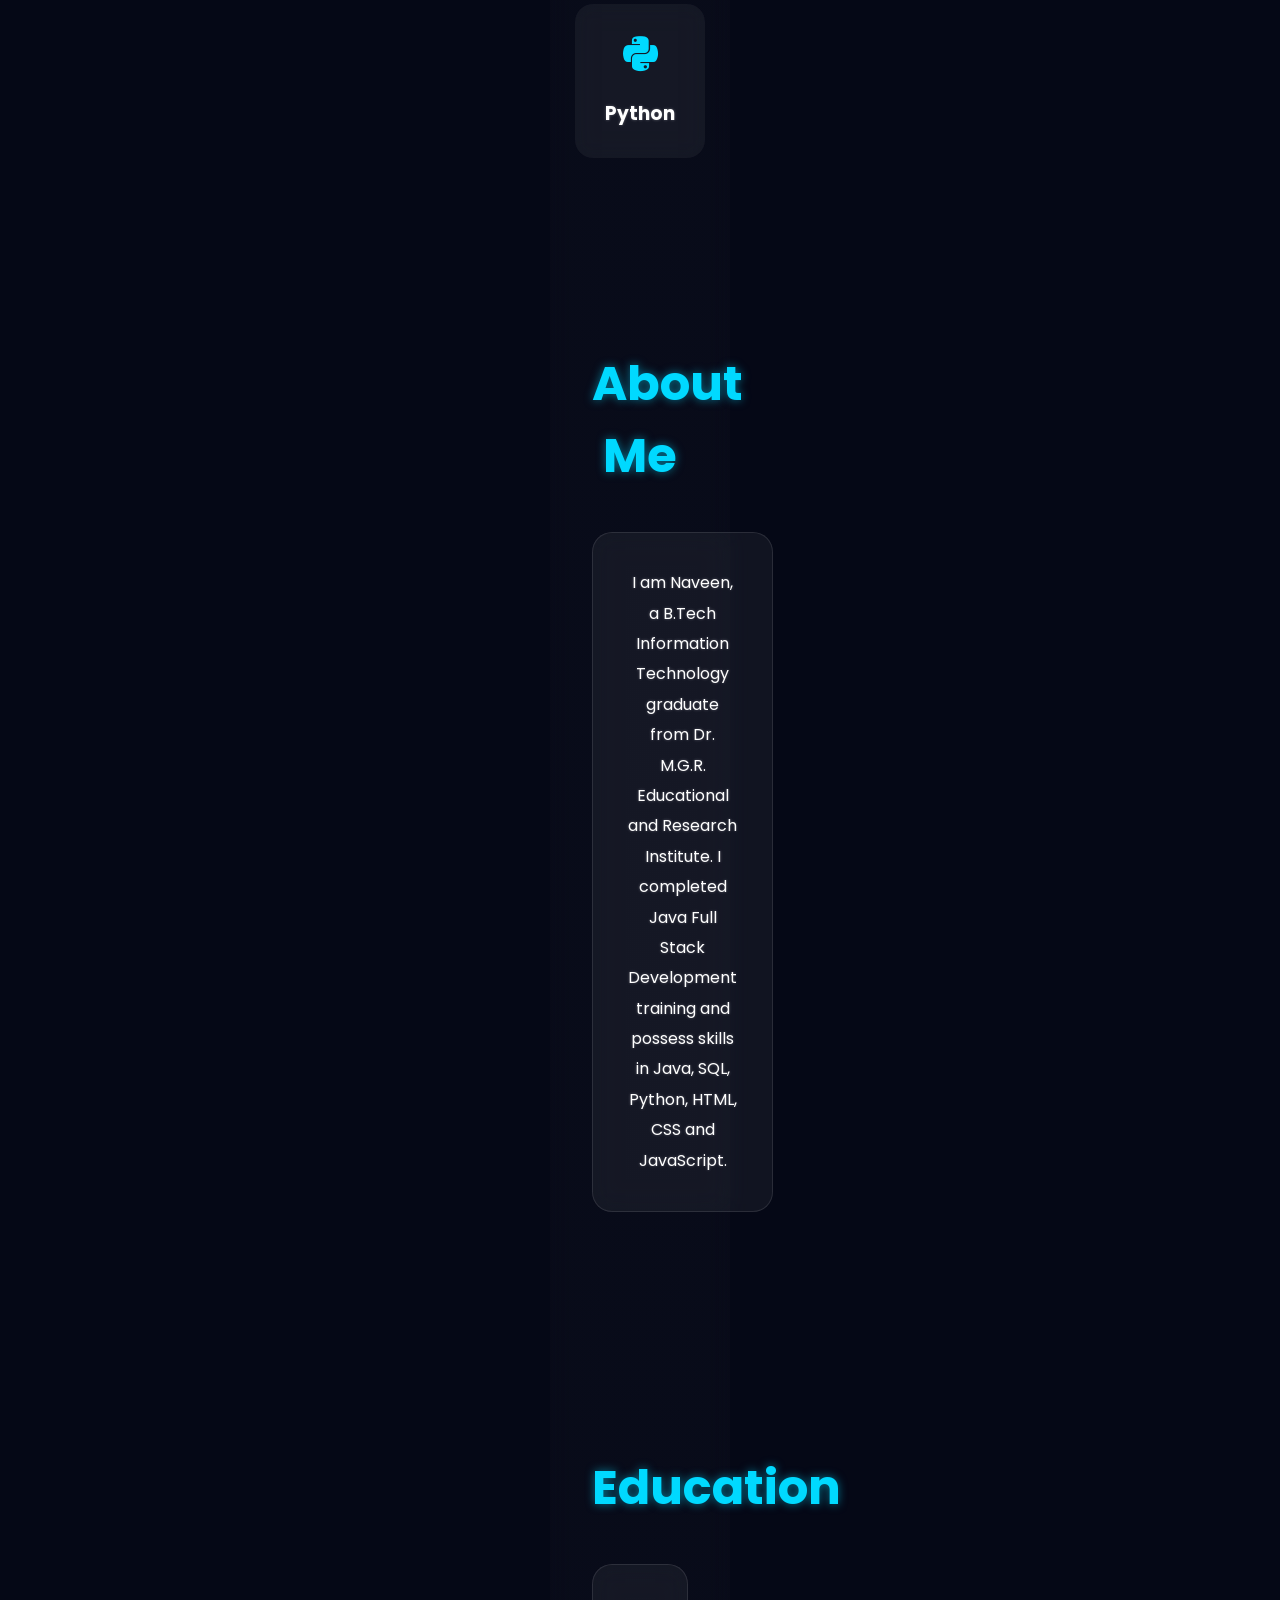
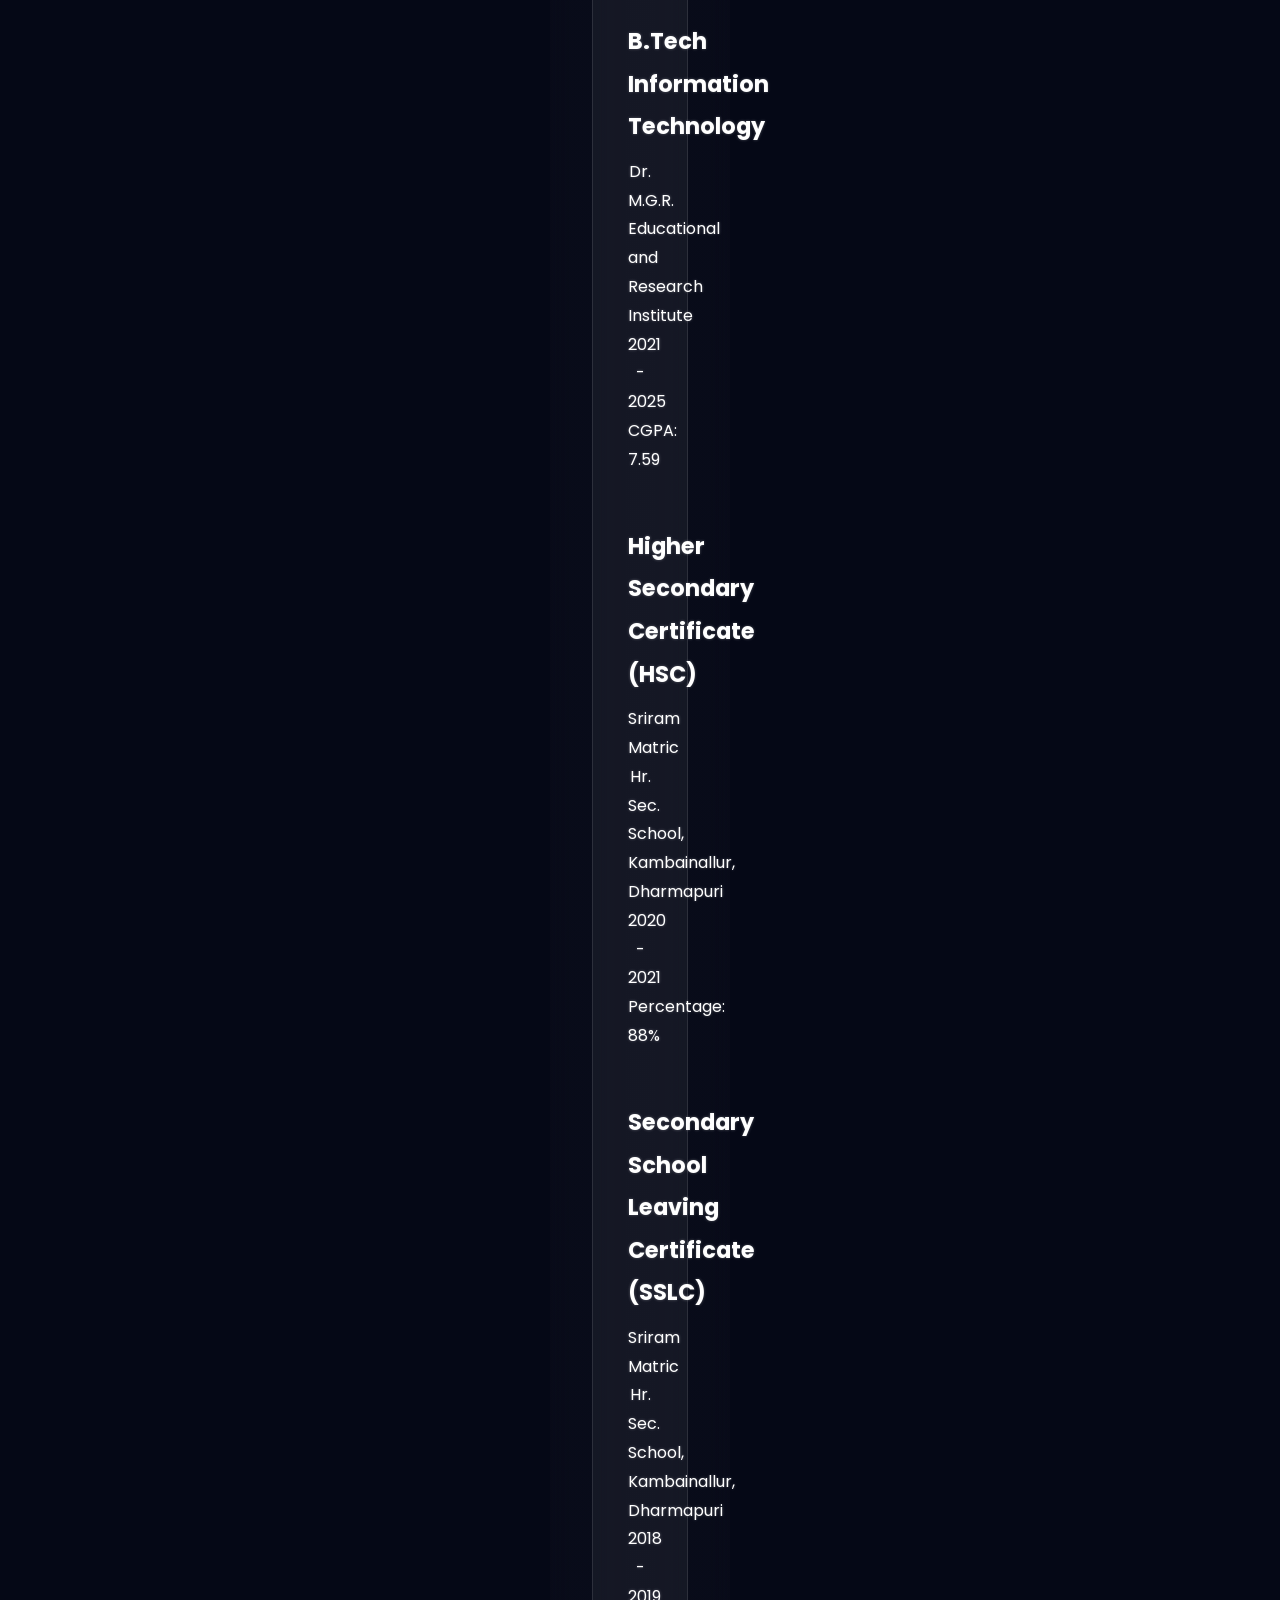
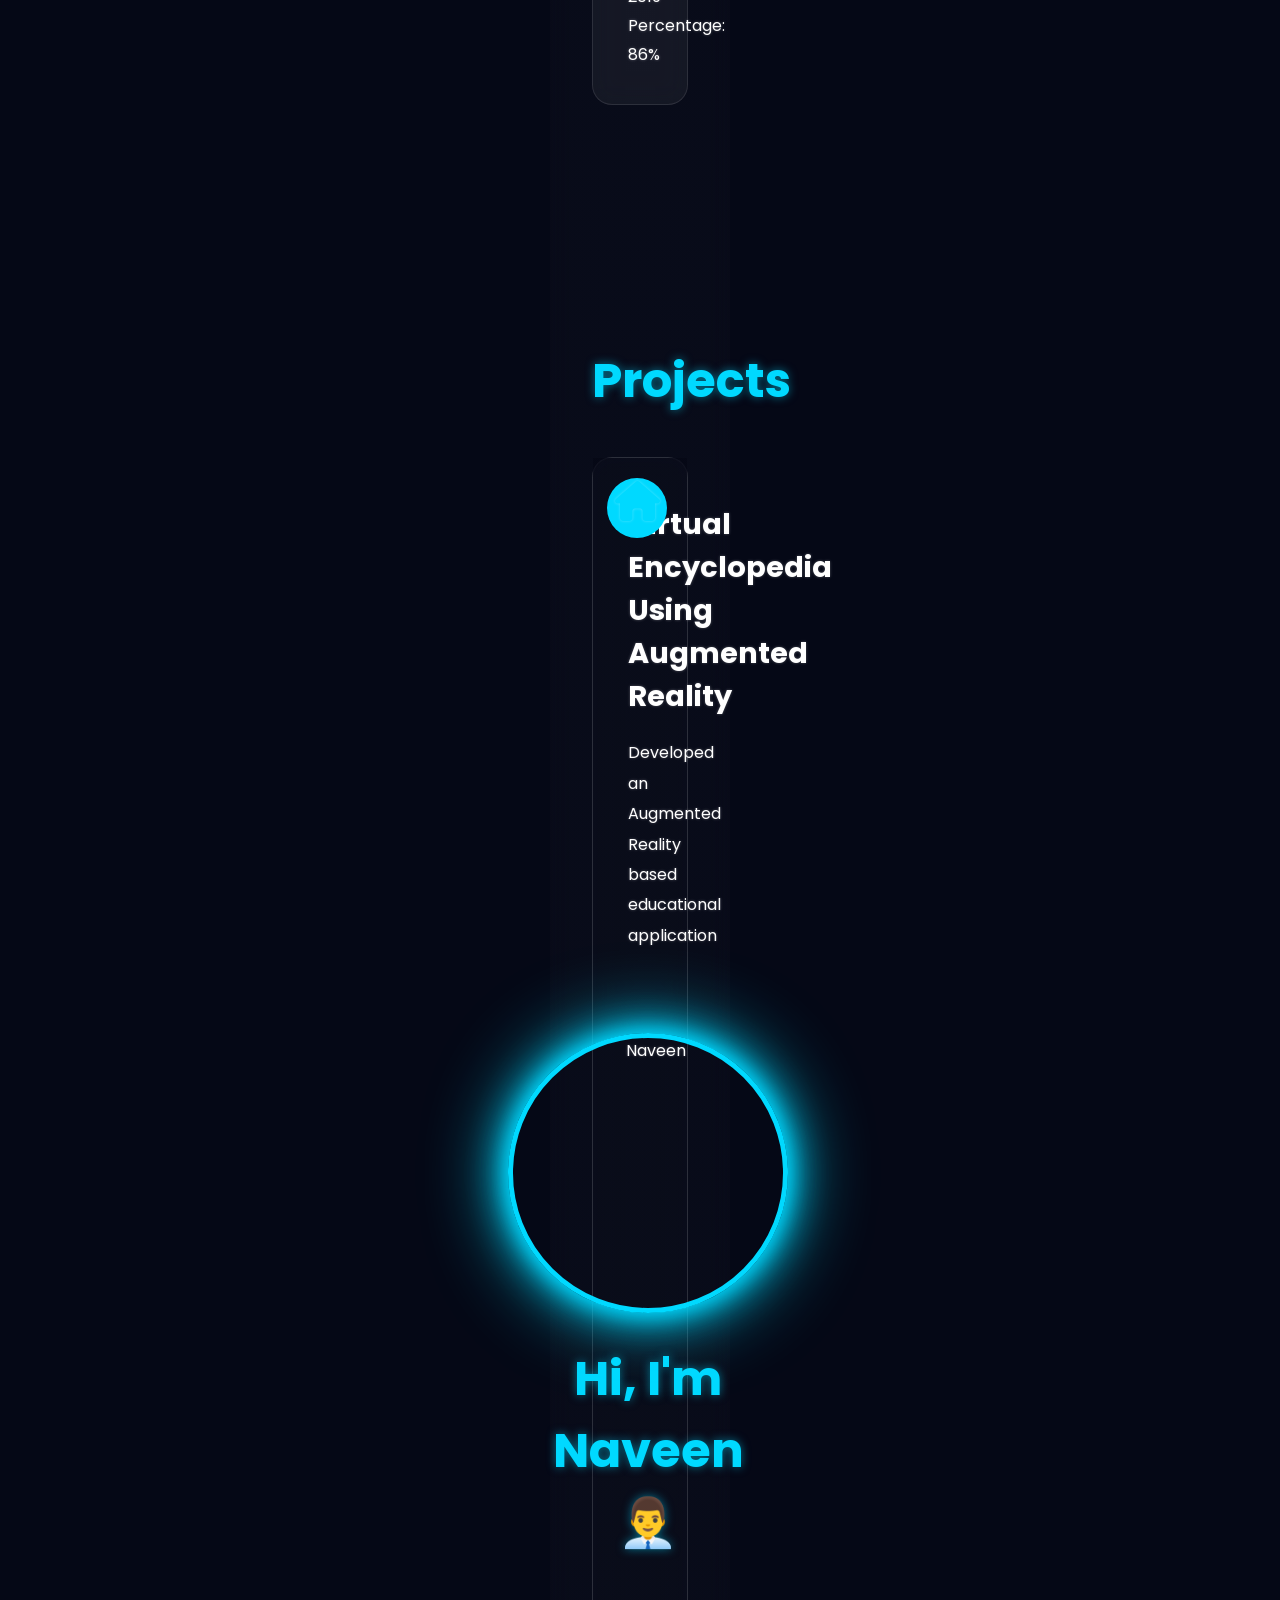
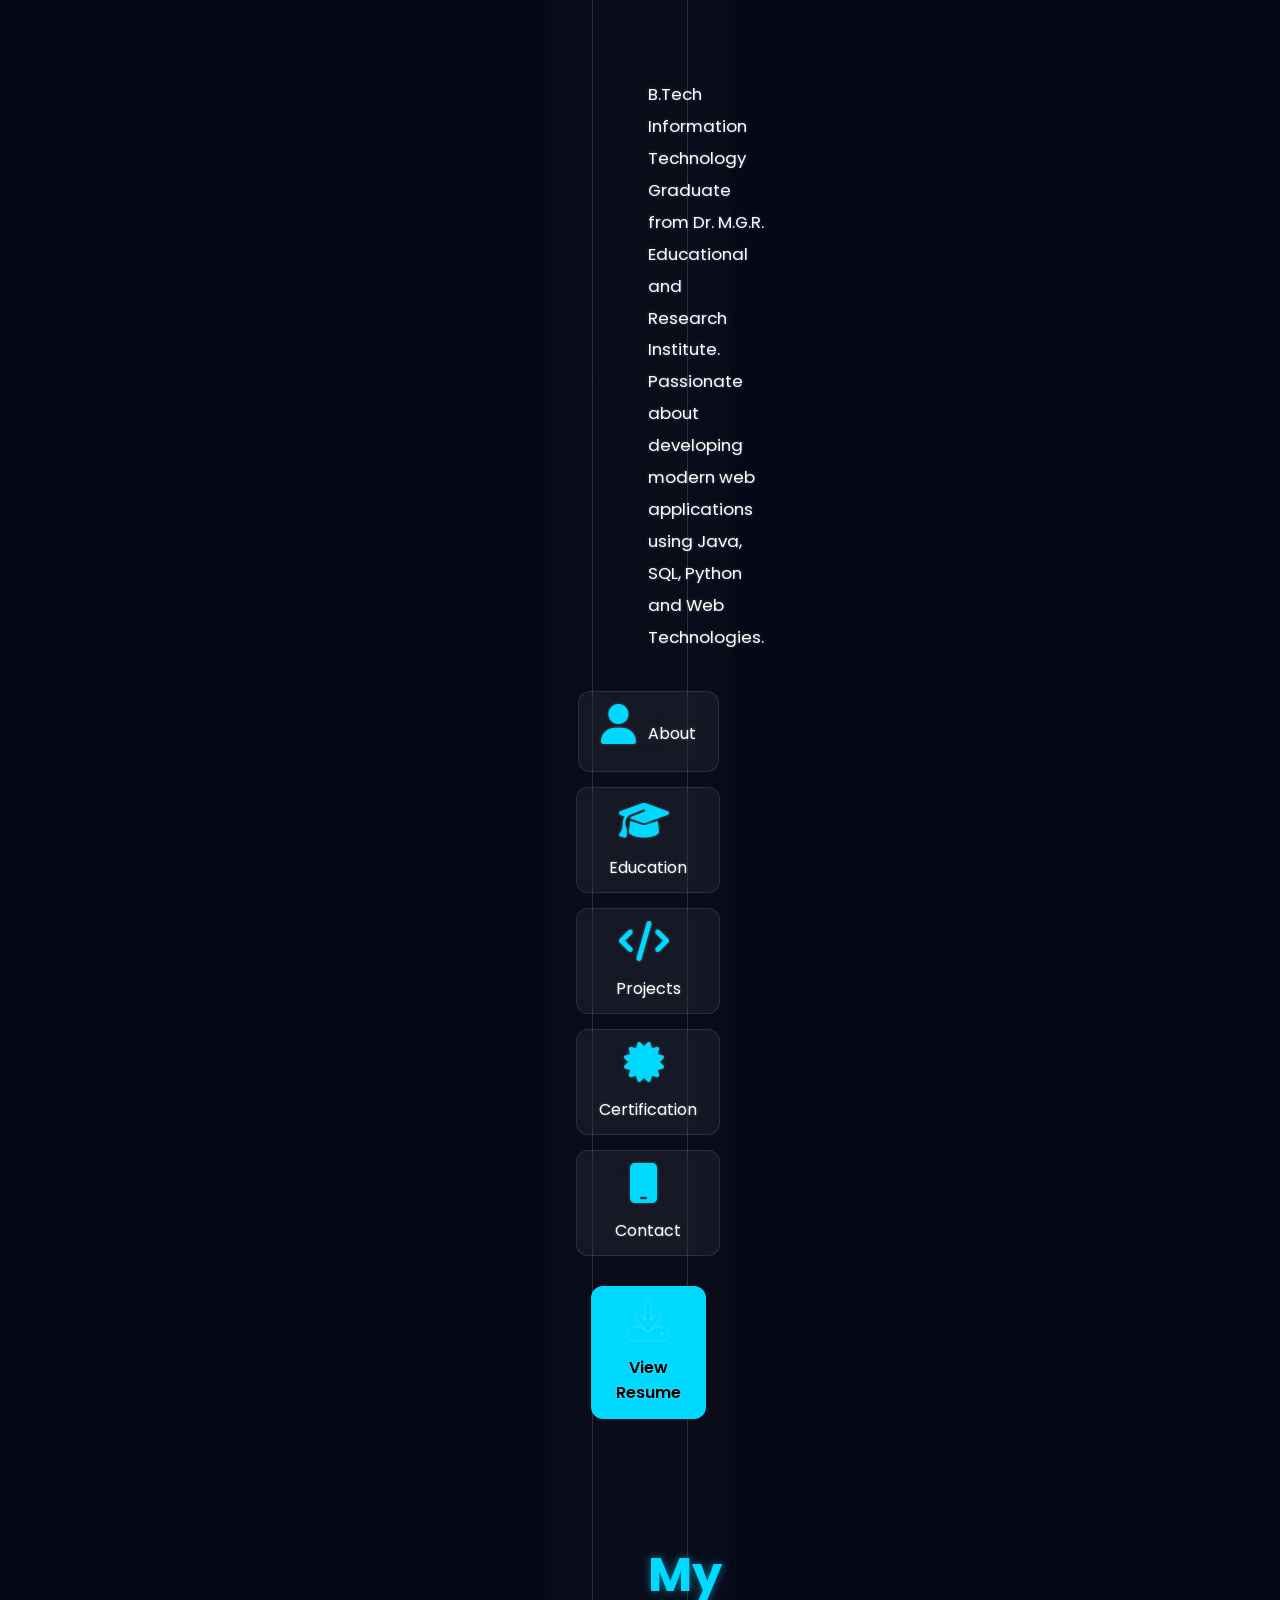
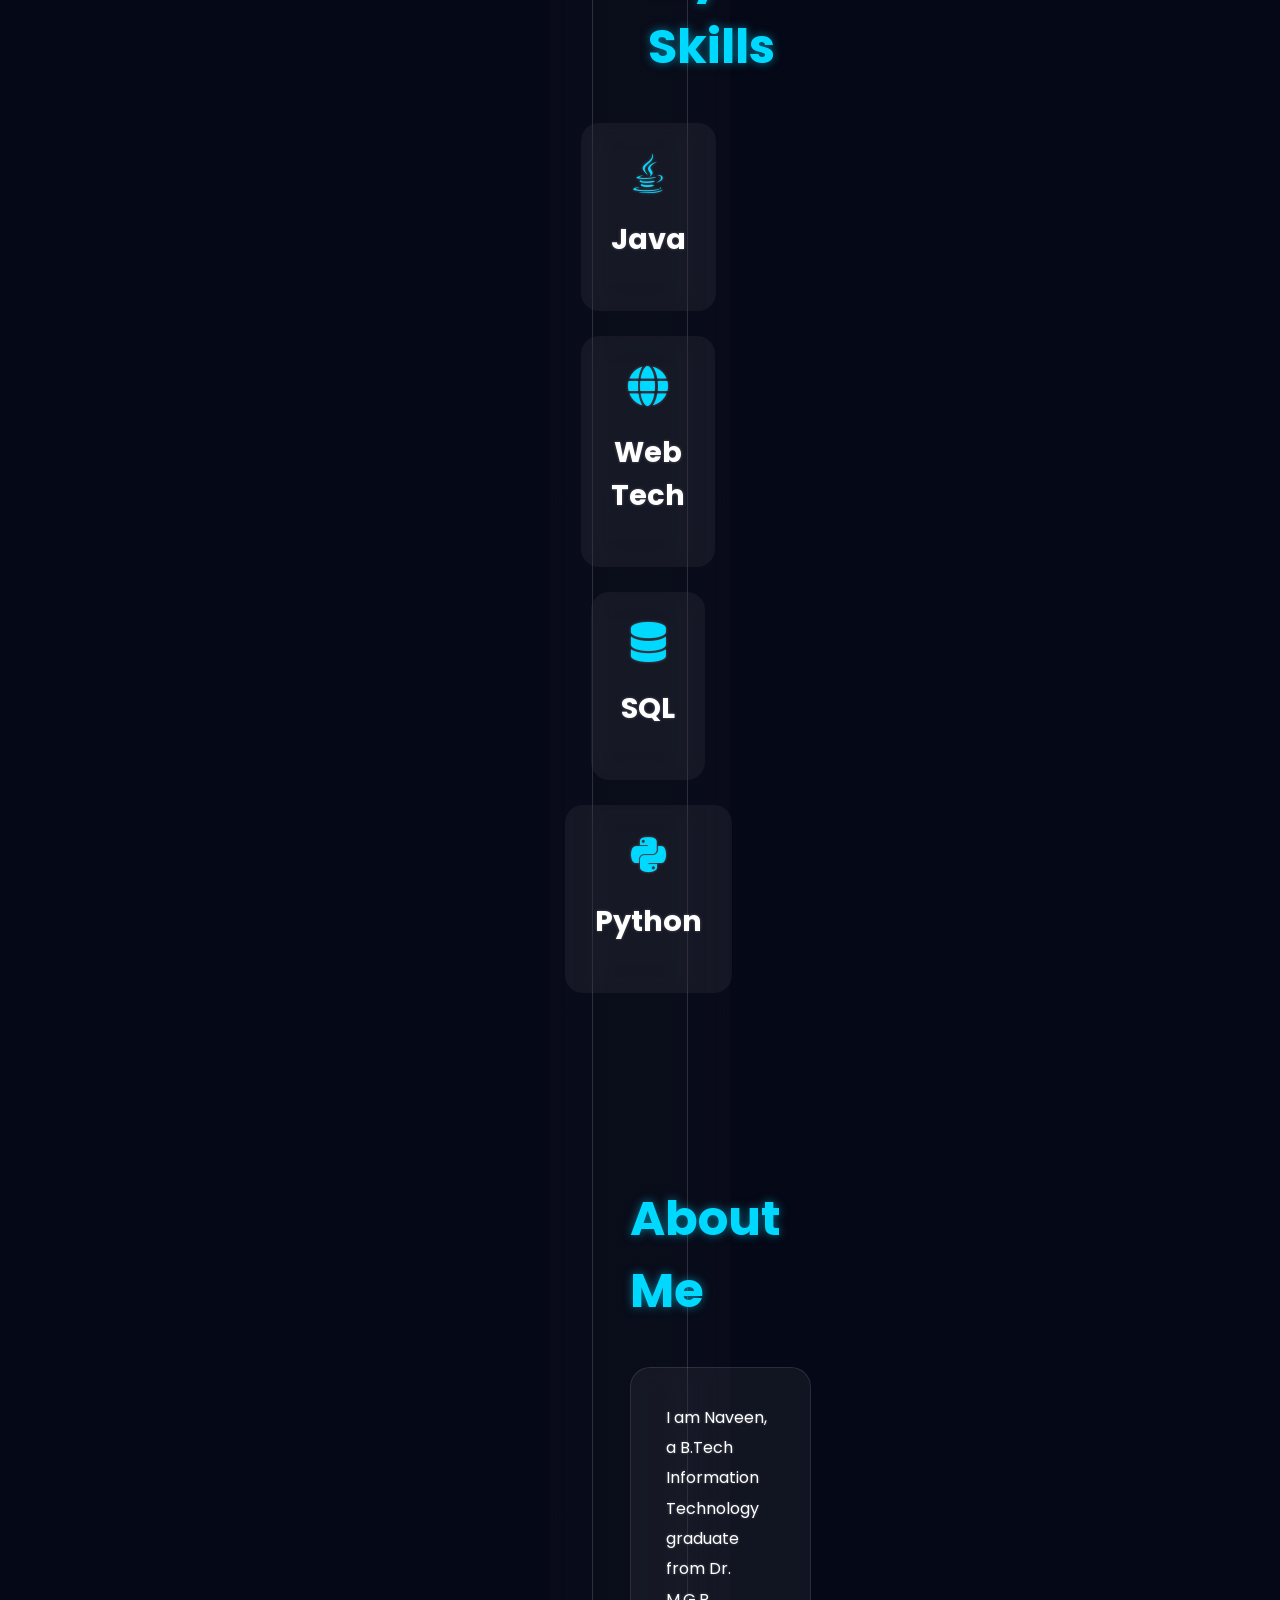
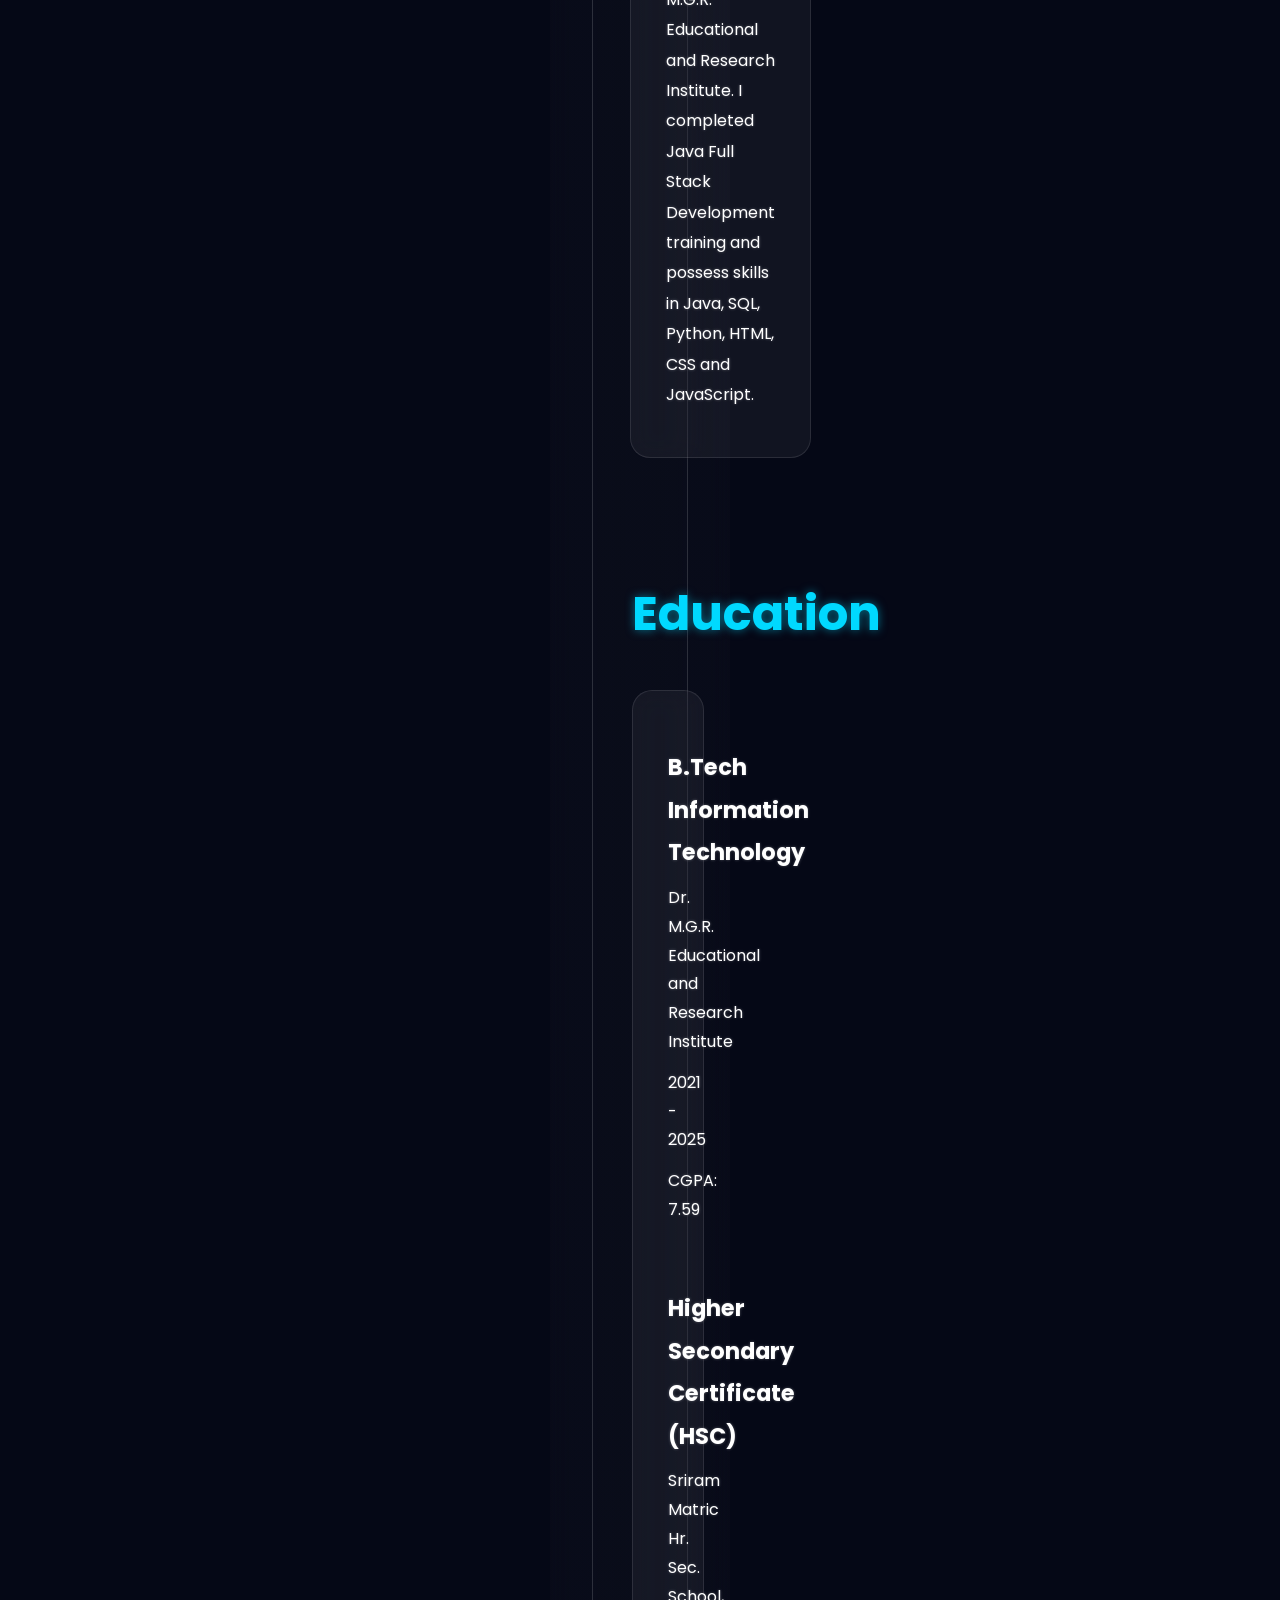
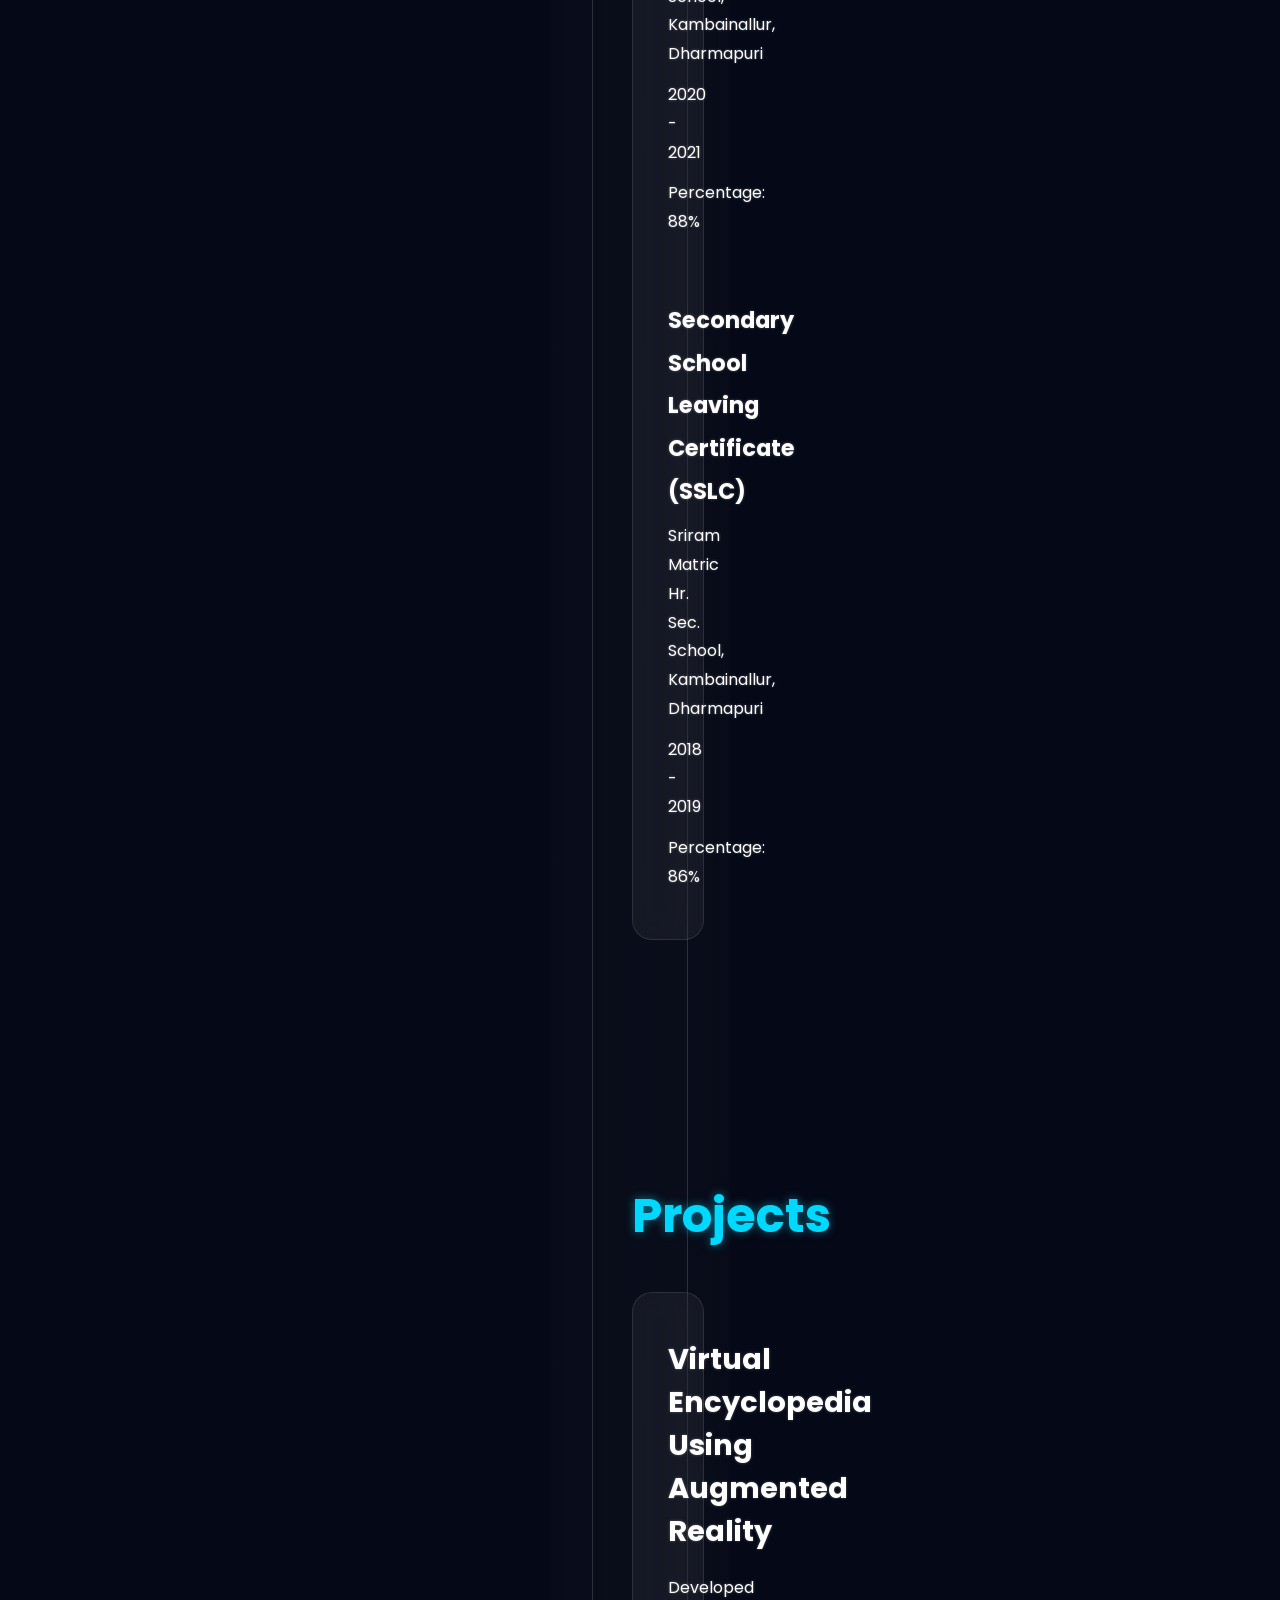
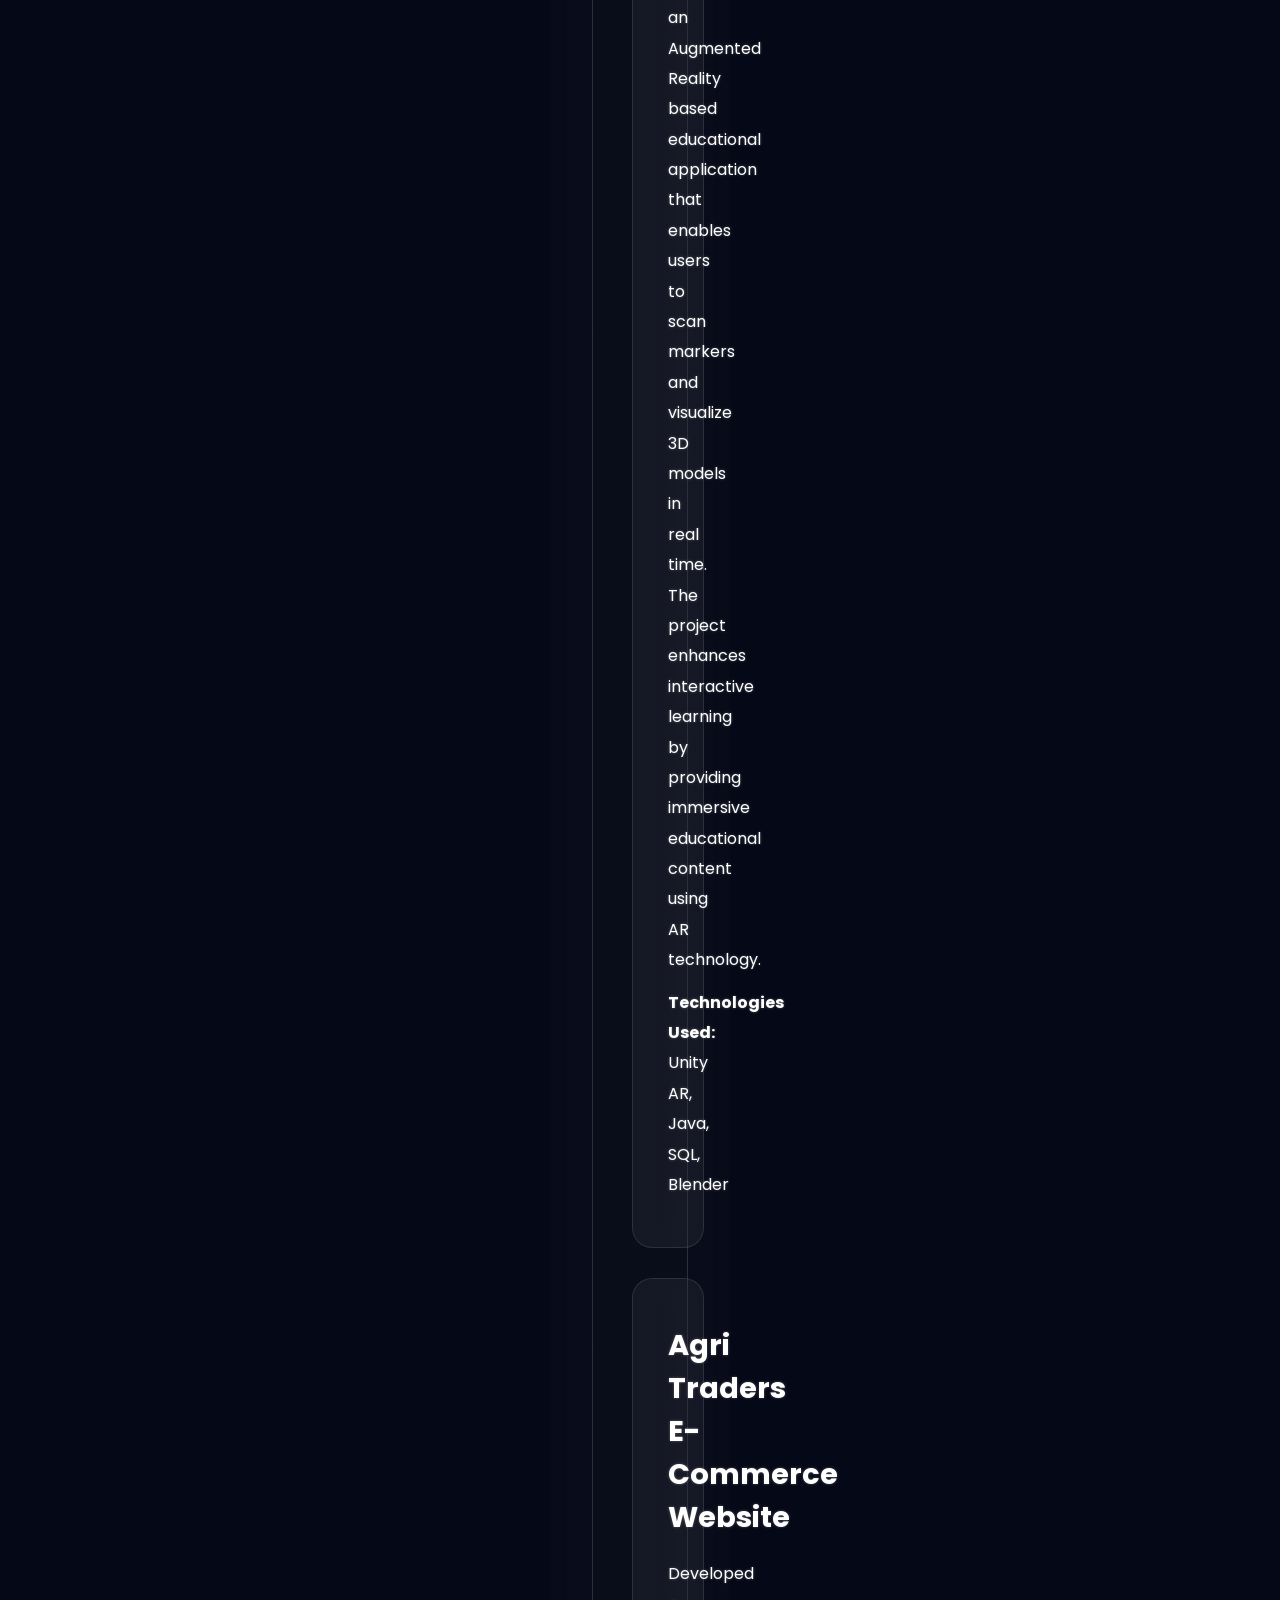
==== commit ecf52a84: "Fix corrupted index.html and remove duplicated content" ====
--- a/Portfolio/index.html
+++ b/Portfolio/index.html
@@ -22,508 +22,492 @@
 
             <div class="skill-card">
                 <i class="fab fa-java"></i>
-                <h3>Java</h3>
-            </div>
-
-            <div class="skill-card">
-                <i class="fas fa-globe"></i>
-                <h3>Web Tech</h3>
-            </div>
-
-            <div class="skill-card">
-                <i class="fas fa-database"></i>
-                <h3>SQL</h3>
-            </div>
-
-            <div class="skill-card">
-                <i class="fab fa-python"></i>
-                <h3>Python</h3>
-            </div>
-
-        </div>
-
-    </section>
-
-    </section>
-    <section id="about" class="section">
-
-    <h2>About Me</h2>
-
-    <div class="content-box">
-        <p>
-            I am Naveen, a B.Tech Information Technology graduate
-            from Dr. M.G.R. Educational and Research Institute.
-
-            I completed Java Full Stack Development training and
-            possess skills in Java, SQL, Python, HTML, CSS and JavaScript.
-        </p>
-    </div>
-
-
-
-<section id="education" class="section">
-
-    <h2>Education</h2>
-
-    <div class="content-box">
-
-        <h3>B.Tech Information Technology</h3>
-
-        <p>
-            Dr. M.G.R. Educational and Research Institute
-        </p>
-
-        <p>2021 - 2025</p>
-
-        <p>CGPA: 7.59</p>
-
-        <br>
-
-        <h3>Higher Secondary Certificate (HSC)</h3>
-
-        <p>
-            Sriram Matric Hr. Sec. School,
-            Kambainallur, Dharmapuri
-        </p>
-
-        <p>2020 - 2021</p>
-
-        <p>Percentage: 88%</p>
-
-        <br>
-
-        <h3>Secondary School Leaving Certificate (SSLC)</h3>
-
-        <p>
-            Sriram Matric Hr. Sec. School,
-            Kambainallur, Dharmapuri
-        </p>
-
-        <p>2018 - 2019</p>
-
-        <p>Percentage: 86%</p>
-
-    </div>
-
-</section>
-<section id="projects" class="section">
-
-    <h2>Projects</h2>
-
-    <div class="project-card">
-
-        <h3>Virtual Encyclopedia Using Augmented Reality</h3>
-
-        <p>
-            Developed an Augmented Reality based educational application
-            that enables users to scan markers and visualize 3D models
-            in real time. The project enhances interactive learning by
-            providing immersive educational content using AR technology.
-        </p>
-
-        <p>
-            <strong>Technologies Used:</strong>
-            Unity AR, Java, SQL, Blender
-        </p>
-
-    </div>
-
-    <div class="project-card">
-
-        <h3>Agri Traders E-Commerce Website</h3>
-
-        <p>
-            Developed a responsive e-commerce platform for agricultural
-            products where farmers and traders can buy and sell products
-            online. The website includes product listing, user-friendly
-            navigation, and a modern interface for seamless transactions.
-        </p>
-
-        <p>
-            <strong>Technologies Used:</strong>
-            HTML, CSS, JavaScript, Java, SQL
-        </p>
-
-    </div>
-
-</section>
-<section id="certifications" class="section">
-
-    <h2>Certifications</h2>
-
-    <div class="content-box">
-
-        <h3>Java Full Stack Development</h3>
-
-        <p>
-            Training completed in Java, SQL,
-            HTML, CSS and JavaScript.
-        </p>
-
-    </div>
-
-</section>
-<section id="contact" class="section">
-
-    <h2>Contact</h2>
-
-    <div class="content-box">
-
-        <p>
-            <i class="fas fa-envelope"></i>
-            Email :
-            <a href="mailto:naveen.mj2.45@gmail.com">
-                naveen.mj2.45@gmail.com
-            </a>
-        </p>
-
-        <p>
-            <i class="fas fa-phone"></i>
-            Phone :
-            9363063276
-        </p>
-
-        <p>
-            <i class="fab fa-linkedin"></i>
-            LinkedIn :
-            <a href="https://www.linkedin.com/in/naveen-m-5b4564373" target="_blank">
-                View Profile
-            </a>
-        </p>
-
-        <p>
-            <i class="fab fa-github"></i>
-            GitHub :
-            <a href="https://github.com/Naveen-7828" target="_blank">
-                View Profile
-            </a>
-        </p>
-
-    </div>
-
-</section>
+                <!DOCTYPE html>
+                <html lang="en">
+                <head>
+                    <meta charset="UTF-8">
+                    <meta name="viewport" content="width=device-width, initial-scale=1.0">
+                    <title>Naveen | Portfolio</title>
+
+                    <link rel="stylesheet" href="style.css">
+
+                    <link href="https://fonts.googleapis.com/css2?family=Poppins:wght@300;400;500;600;700&display=swap" rel="stylesheet">
+
+                    <link rel="stylesheet"
+                    href="https://cdnjs.cloudflare.com/ajax/libs/font-awesome/6.5.1/css/all.min.css">
+                </head>
+
+                <body>
+
+                    <!-- Background Animation -->
+                    <div class="background"></div>
+
+                    <!-- Fixed Contact Button -->
+                    <a href="#contact" class="contact-float">
+                    <i class="fas fa-envelope"></i>
+                </a>
+
+                    <!-- Home Section -->
+
+                    <section class="hero">
+
+                        <img
+                        src="https://big-magenta-mtgvk1kc.edgeone.app/Naveen@78.jpeg"
+                        alt="Naveen"
+                        class="profile-image">
+
+                        <h2>Hi, I'm Naveen👨‍💼</h2>
+
+                        <div class="typing-text">
+                            <span id="typing"></span>
+                        </div>
+
+                        <p>
+                            B.Tech Information Technology Graduate from
+                            Dr. M.G.R. Educational and Research Institute.
+
+                            Passionate about developing modern web
+                            applications using Java, SQL, Python and
+                            Web Technologies.
+                        </p>
+
+                        <nav class="navbar">
+
+                            <a href="#about">
+                                <i class="fas fa-user"></i>
+                                About
+                            </a>
+
+                            <a href="#education">
+                                <i class="fas fa-graduation-cap"></i>
+                                Education
+                            </a>
+
+                            <a href="#projects">
+                                <i class="fas fa-code"></i>
+                                Projects
+                            </a>
+
+                            <a href="#certifications">
+                                <i class="fas fa-certificate"></i>
+                                Certification
+                            </a>
+
+                            <a href="#contact">
+                                <i class="fas fa-mobile"></i>
+                                Contact
+                            </a>
+
+                        </nav>
+
+                        <div class="home-buttons">
+
+                            <a href="resume.html" class="btn-primary">
+                                <i class="fas fa-download"></i>
+                               View Resume
+                            </a>
+
+                        </div>
+
+                    </section>
+
+                    <!-- Skills -->
+
+                    <section class="skills">
+
+                        <h2>My Skills</h2>
+
+                        <div class="skill-container">
+
+                            <div class="skill-card">
+                                <i class="fab fa-java"></i>
+                                <h3>Java</h3>
+                            </div>
+
+                            <div class="skill-card">
+                                <i class="fas fa-globe"></i>
+                                <h3>Web Tech</h3>
+                            </div>
+
+                            <div class="skill-card">
+                                <i class="fas fa-database"></i>
+                                <h3>SQL</h3>
+                            </div>
+
+                            <div class="skill-card">
+                                <i class="fab fa-python"></i>
+                                <h3>Python</h3>
+                            </div>
+
+                        </div>
+
+                    </section>
+
+                    <section id="about" class="section">
+
+                        <h2>About Me</h2>
+
+                        <div class="content-box">
+                            <p>
+                                I am Naveen, a B.Tech Information Technology graduate
+                                from Dr. M.G.R. Educational and Research Institute.
+
+                                I completed Java Full Stack Development training and
+                                possess skills in Java, SQL, Python, HTML, CSS and JavaScript.
+                            </p>
+                        </div>
+
+                    </section>
+
+                    <section id="education" class="section">
+
+                        <h2>Education</h2>
+
+                        <div class="content-box">
+
+                            <h3>B.Tech Information Technology</h3>
+
+                            <p>
+                                Dr. M.G.R. Educational and Research Institute
+                            </p>
+
+                            <p>2021 - 2025</p>
+
+                            <p>CGPA: 7.59</p>
+
+                            <br>
+
+                            <h3>Higher Secondary Certificate (HSC)</h3>
+
+                            <p>
+                                Sriram Matric Hr. Sec. School,
+                                Kambainallur, Dharmapuri
+                            </p>
+
+                            <p>2020 - 2021</p>
+
+                            <p>Percentage: 88%</p>
+
+                            <br>
+
+                            <h3>Secondary School Leaving Certificate (SSLC)</h3>
+
+                            <p>
+                                Sriram Matric Hr. Sec. School,
+                                Kambainallur, Dharmapuri
+                            </p>
+
+                            <p>2018 - 2019</p>
+
+                            <p>Percentage: 86%</p>
+
+                        </div>
+
+                    </section>
+
+                    <section id="projects" class="section">
+
+                        <h2>Projects</h2>
+
+                        <div class="project-card">
+
+                            <h3>Virtual Encyclopedia Using Augmented Reality</h3>
+
+                            <p>
+                                Developed an Augmented Reality based educational application
+                                <!DOCTYPE html>
+                                <html lang="en">
+                                <head>
+                                    <meta charset="UTF-8">
+                                    <meta name="viewport" content="width=device-width, initial-scale=1.0">
+                                    <title>Naveen | Portfolio</title>
+
+                                    <link rel="stylesheet" href="style.css">
+
+                                    <link href="https://fonts.googleapis.com/css2?family=Poppins:wght@300;400;500;600;700&display=swap" rel="stylesheet">
+
+                                    <link rel="stylesheet"
+                                    href="https://cdnjs.cloudflare.com/ajax/libs/font-awesome/6.5.1/css/all.min.css">
+                                </head>
+
+                                <body>
+
+                                    <!-- Background Animation -->
+                                    <div class="background"></div>
+
+                                    <!-- Fixed Contact Button -->
+                                    <a href="#contact" class="contact-float">
+                                    <i class="fas fa-envelope"></i>
+                                </a>
+
+                                    <!-- Home Section -->
+
+                                    <header>
+                                    <section class="hero">
+
+                                        <img
+                                        src="https://big-magenta-mtgvk1kc.edgeone.app/Naveen@78.jpeg"
+                                        alt="Naveen"
+                                        class="profile-image">
+
+                                        <h2>Hi, I'm Naveen👨‍💼</h2>
+
+                                        <div class="typing-text">
+                                            <span id="typing"></span>
+                                        </div>
+
+                                        <p>
+                                            B.Tech Information Technology Graduate from
+                                            Dr. M.G.R. Educational and Research Institute.
+
+                                            Passionate about developing modern web
+                                            applications using Java, SQL, Python and
+                                            Web Technologies.
+                                        </p>
+
+                                        <nav class="navbar">
+
+                                            <a href="#about">
+                                                <i class="fas fa-user"></i>
+                                                About
+                                            </a>
+
+                                            <a href="#education">
+                                                <i class="fas fa-graduation-cap"></i>
+                                                Education
+                                            </a>
+
+                                            <a href="#projects">
+                                                <i class="fas fa-code"></i>
+                                                Projects
+                                            </a>
+
+                                            <a href="#certifications">
+                                                <i class="fas fa-certificate"></i>
+                                                Certification
+                                            </a>
+
+                                            <a href="#contact">
+                                                <i class="fas fa-mobile"></i>
+                                                Contact
+                                            </a>
+
+                                        </nav>
+
+                                        <a href="index.html" class="home-circle">
+                                            <i class="fas fa-house"></i>
+                                        </a>
+
+                                        <div class="home-buttons">
+                                            <a href="resume.html" class="btn-primary">
+                                                <i class="fas fa-download"></i>
+                                               View Resume
+                                            </a>
+                                        </div>
+
+                                    </section>
+                                    </header>
+
+                                <!-- Skills -->
+
+                                    <section class="skills">
+
+                                        <h2>My Skills</h2>
+
+                                        <div class="skill-container">
+
+                                            <div class="skill-card">
+                                                <i class="fab fa-java"></i>
+                                                <h3>Java</h3>
+                                            </div>
+
+                                            <div class="skill-card">
+                                                <i class="fas fa-globe"></i>
+                                                <h3>Web Tech</h3>
+                                            </div>
+
+                                            <div class="skill-card">
+                                                <i class="fas fa-database"></i>
+                                                <h3>SQL</h3>
+                                            </div>
+
+                                            <div class="skill-card">
+                                                <i class="fab fa-python"></i>
+                                                <h3>Python</h3>
+                                            </div>
+
+                                        </div>
+
+                                    </section>
+
+                                    <section id="about" class="section">
+
+                                    <h2>About Me</h2>
+
+                                    <div class="content-box">
+                                        <p>
+                                            I am Naveen, a B.Tech Information Technology graduate
+                                            from Dr. M.G.R. Educational and Research Institute.
+
+                                            I completed Java Full Stack Development training and
+                                            possess skills in Java, SQL, Python, HTML, CSS and JavaScript.
+                                        </p>
+                                    </div>
+
+                                <section id="education" class="section">
+
+                                    <h2>Education</h2>
+
+                                    <div class="content-box">
+
+                                        <h3>B.Tech Information Technology</h3>
+
+                                        <p>
+                                            Dr. M.G.R. Educational and Research Institute
+                                        </p>
+
+                                        <p>2021 - 2025</p>
+
+                                        <p>CGPA: 7.59</p>
+
+                                        <br>
+
+                                        <h3>Higher Secondary Certificate (HSC)</h3>
+
+                                        <p>
+                                            Sriram Matric Hr. Sec. School,
+                                            Kambainallur, Dharmapuri
+                                        </p>
+
+                                        <p>2020 - 2021</p>
+
+                                        <p>Percentage: 88%</p>
+
+                                        <br>
+
+                                        <h3>Secondary School Leaving Certificate (SSLC)</h3>
+
+                                        <p>
+                                            Sriram Matric Hr. Sec. School,
+                                            Kambainallur, Dharmapuri
+                                        </p>
+
+                                        <p>2018 - 2019</p>
+
+                                        <p>Percentage: 86%</p>
+
+                                    </div>
+
+                                </section>
+                                <section id="projects" class="section">
+
+                                    <h2>Projects</h2>
+
+                                    <div class="project-card">
+
+                                        <h3>Virtual Encyclopedia Using Augmented Reality</h3>
+
+                                        <p>
+                                            Developed an Augmented Reality based educational application
+                                            that enables users to scan markers and visualize 3D models
+                                            in real time. The project enhances interactive learning by
+                                            providing immersive educational content using AR technology.
+                                        </p>
+
+                                        <p>
+                                            <strong>Technologies Used:</strong>
+                                            Unity AR, Java, SQL, Blender
+                                        </p>
+
+                                    </div>
+
+                                    <div class="project-card">
+
+                                        <h3>Agri Traders E-Commerce Website</h3>
+
+                                        <p>
+                                            Developed a responsive e-commerce platform for agricultural
+                                            products where farmers and traders can buy and sell products
+                                            online. The website includes product listing, user-friendly
+                                            navigation, and a modern interface for seamless transactions.
+                                        </p>
+
+                                        <p>
+                                            <strong>Technologies Used:</strong>
+                                            HTML, CSS, JavaScript, Java, SQL
+                                        </p>
+
+                                    </div>
+
+                                </section>
+                                <section id="certifications" class="section">
+
+                                    <h2>Certifications</h2>
+
+                                    <div class="content-box">
+
+                                        <h3>Java Full Stack Development</h3>
+
+                                        <p>
+                                            Training completed in Java, SQL,
+                                            HTML, CSS and JavaScript.
+                                        </p>
+
+                                    </div>
+
+                                </section>
+                                <section id="contact" class="section">
+
+                                    <h2>Contact</h2>
+
+                                    <div class="content-box">
+
+                                        <p>
+                                            <i class="fas fa-envelope"></i>
+                                            Email :
+                                            <a href="mailto:naveen.mj2.45@gmail.com">
+                                                naveen.mj2.45@gmail.com
+                                            </a>
+                                        </p>
+
+                                        <p>
+                                            <i class="fas fa-phone"></i>
+                                            Phone :
+                                            9363063276
+                                        </p>
+
+                                        <p>
+                                            <i class="fab fa-linkedin"></i>
+                                            LinkedIn :
+                                            <a href="https://www.linkedin.com/in/naveen-m-5b4564373" target="_blank">
+                                                View Profile
+                                            </a>
+                                        </p>
+
+                                        <p>
+                                            <i class="fab fa-github"></i>
+                                            GitHub :
+                                            <a href="https://github.com/Naveen-7828" target="_blank">
+                                                View Profile
+                                            </a>
+                                        </p>
+
+                                    </div>
+
+                                </section>
 
    
-    <!-- Footer -->
-
-    <footer>
-
-        <p>
-            © 2025 Naveen | Java Full Stack Developer
-        </p>
-
-    </footer>
-
-    <script src="script.js"></script>
-
-</body>
-</html>
-<!DOCTYPE html>
-<html lang="en">
-<head>
-    <meta charset="UTF-8">
-    <meta name="viewport" content="width=device-width, initial-scale=1.0">
-    <title>Naveen | Portfolio</title>
-
-    <link rel="stylesheet" href="style.css">
-
-    <link href="https://fonts.googleapis.com/css2?family=Poppins:wght@300;400;500;600;700&display=swap" rel="stylesheet">
-
-    <link rel="stylesheet"
-    href="https://cdnjs.cloudflare.com/ajax/libs/font-awesome/6.5.1/css/all.min.css">
-</head>
-
-<body>
-
-    <!-- Background Animation -->
-    <div class="background"></div>
-
-    <!-- Fixed Contact Button -->
-    <a href="#contact" class="contact-float">
-    <i class="fas fa-envelope"></i>
-</a>
-
-
-
-        
-
-    <!-- Home Section -->
-
-    <section class="hero">
-
-        <img
-        src="https://big-magenta-mtgvk1kc.edgeone.app/Naveen@78.jpeg"
-        alt="Naveen"
-        class="profile-image">
-
-        <h2>Hi, I'm Naveen👨‍💼</h2>
-
-        <div class="typing-text">
-            <span id="typing"></span>
-        </div>
-
-        <p>
-            B.Tech Information Technology Graduate from
-            Dr. M.G.R. Educational and Research Institute.
-
-            Passionate about developing modern web
-            applications using Java, SQL, Python and
-            Web Technologies.
-        </p>
-
-        <nav class="navbar">
-
-            <nav class="navbar">
-
-    <a href="#about">
-        <i class="fas fa-user"></i>
-        About
-    </a>
-
-    <a href="#education">
-        <i class="fas fa-graduation-cap"></i>
-        Education
-    </a>
-
-    <a href="#projects">
-        <i class="fas fa-code"></i>
-        Projects
-    </a>
-
-    <a href="#certifications">
-        <i class="fas fa-certificate"></i>
-        Certification
-    </a>
-
-    <a href="#contact">
-        <i class="fas fa-mobile"></i>
-        contact
-    </a>
-
-</nav>
-
-            <a href="index.html" class="home-circle">
-            <i class="fas fa-house"></i>
-            
-             </a>
-
-        </nav>
-
-    </header>
-
-        <div class="home-buttons">
-
-            <a href="resume.html" class="btn-primary">
-                <i class="fas fa-download"></i>
-               View Resume
-            </a>
-
-        </div>
-</section> 
-
-<!-- Skills -->
-
-    <section class="skills">
-
-        <h2>My Skills</h2>
-
-        <div class="skill-container">
-
-            <div class="skill-card">
-                <i class="fab fa-java"></i>
-                <h3>Java</h3>
-            </div>
-
-            <div class="skill-card">
-                <i class="fas fa-globe"></i>
-                <h3>Web Tech</h3>
-            </div>
-
-            <div class="skill-card">
-                <i class="fas fa-database"></i>
-                <h3>SQL</h3>
-            </div>
-
-            <div class="skill-card">
-                <i class="fab fa-python"></i>
-                <h3>Python</h3>
-            </div>
-
-        </div>
-
-    </section>
-
-    </section>
-    <section id="about" class="section">
-
-    <h2>About Me</h2>
-
-    <div class="content-box">
-        <p>
-            I am Naveen, a B.Tech Information Technology graduate
-            from Dr. M.G.R. Educational and Research Institute.
-
-            I completed Java Full Stack Development training and
-            possess skills in Java, SQL, Python, HTML, CSS and JavaScript.
-        </p>
-    </div>
-
-
-
-<section id="education" class="section">
-
-    <h2>Education</h2>
-
-    <div class="content-box">
-
-        <h3>B.Tech Information Technology</h3>
-
-        <p>
-            Dr. M.G.R. Educational and Research Institute
-        </p>
-
-        <p>2021 - 2025</p>
-
-        <p>CGPA: 7.59</p>
-
-        <br>
-
-        <h3>Higher Secondary Certificate (HSC)</h3>
-
-        <p>
-            Sriram Matric Hr. Sec. School,
-            Kambainallur, Dharmapuri
-        </p>
-
-        <p>2020 - 2021</p>
-
-        <p>Percentage: 88%</p>
-
-        <br>
-
-        <h3>Secondary School Leaving Certificate (SSLC)</h3>
-
-        <p>
-            Sriram Matric Hr. Sec. School,
-            Kambainallur, Dharmapuri
-        </p>
-
-        <p>2018 - 2019</p>
-
-        <p>Percentage: 86%</p>
-
-    </div>
-
-</section>
-<section id="projects" class="section">
-
-    <h2>Projects</h2>
-
-    <div class="project-card">
-
-        <h3>Virtual Encyclopedia Using Augmented Reality</h3>
-
-        <p>
-            Developed an Augmented Reality based educational application
-            that enables users to scan markers and visualize 3D models
-            in real time. The project enhances interactive learning by
-            providing immersive educational content using AR technology.
-        </p>
-
-        <p>
-            <strong>Technologies Used:</strong>
-            Unity AR, Java, SQL, Blender
-        </p>
-
-    </div>
-
-    <div class="project-card">
-
-        <h3>Agri Traders E-Commerce Website</h3>
-
-        <p>
-            Developed a responsive e-commerce platform for agricultural
-            products where farmers and traders can buy and sell products
-            online. The website includes product listing, user-friendly
-            navigation, and a modern interface for seamless transactions.
-        </p>
-
-        <p>
-            <strong>Technologies Used:</strong>
-            HTML, CSS, JavaScript, Java, SQL
-        </p>
-
-    </div>
-
-</section>
-<section id="certifications" class="section">
-
-    <h2>Certifications</h2>
-
-    <div class="content-box">
-
-        <h3>Java Full Stack Development</h3>
-
-        <p>
-            Training completed in Java, SQL,
-            HTML, CSS and JavaScript.
-        </p>
-
-    </div>
-
-</section>
-<section id="contact" class="section">
-
-    <h2>Contact</h2>
-
-    <div class="content-box">
-
-        <p>
-            <i class="fas fa-envelope"></i>
-            Email :
-            <a href="mailto:naveen.mj2.45@gmail.com">
-                naveen.mj2.45@gmail.com
-            </a>
-        </p>
-
-        <p>
-            <i class="fas fa-phone"></i>
-            Phone :
-            9363063276
-        </p>
-
-        <p>
-            <i class="fab fa-linkedin"></i>
-            LinkedIn :
-            <a href="https://www.linkedin.com/in/naveen-m-5b4564373" target="_blank">
-                View Profile
-            </a>
-        </p>
-
-        <p>
-            <i class="fab fa-github"></i>
-            GitHub :
-            <a href="https://github.com/Naveen-7828" target="_blank">
-                View Profile
-            </a>
-        </p>
-
-    </div>
-
-</section>
-
-   
-    <!-- Footer -->
-
-    <footer>
-
-        <p>
-            © 2025 Naveen | Java Full Stack Developer
-        </p>
-
-    </footer>
-
-    <script src="script.js"></script>
-
-</body>
-</html>+                                    <!-- Footer -->
+
+                                    <footer>
+
+                                        <p>
+                                            © 2025 Naveen | Java Full Stack Developer
+                                        </p>
+
+                                    </footer>
+
+                                    <script src="script.js"></script>
+
+                                </body>
+                                </html>
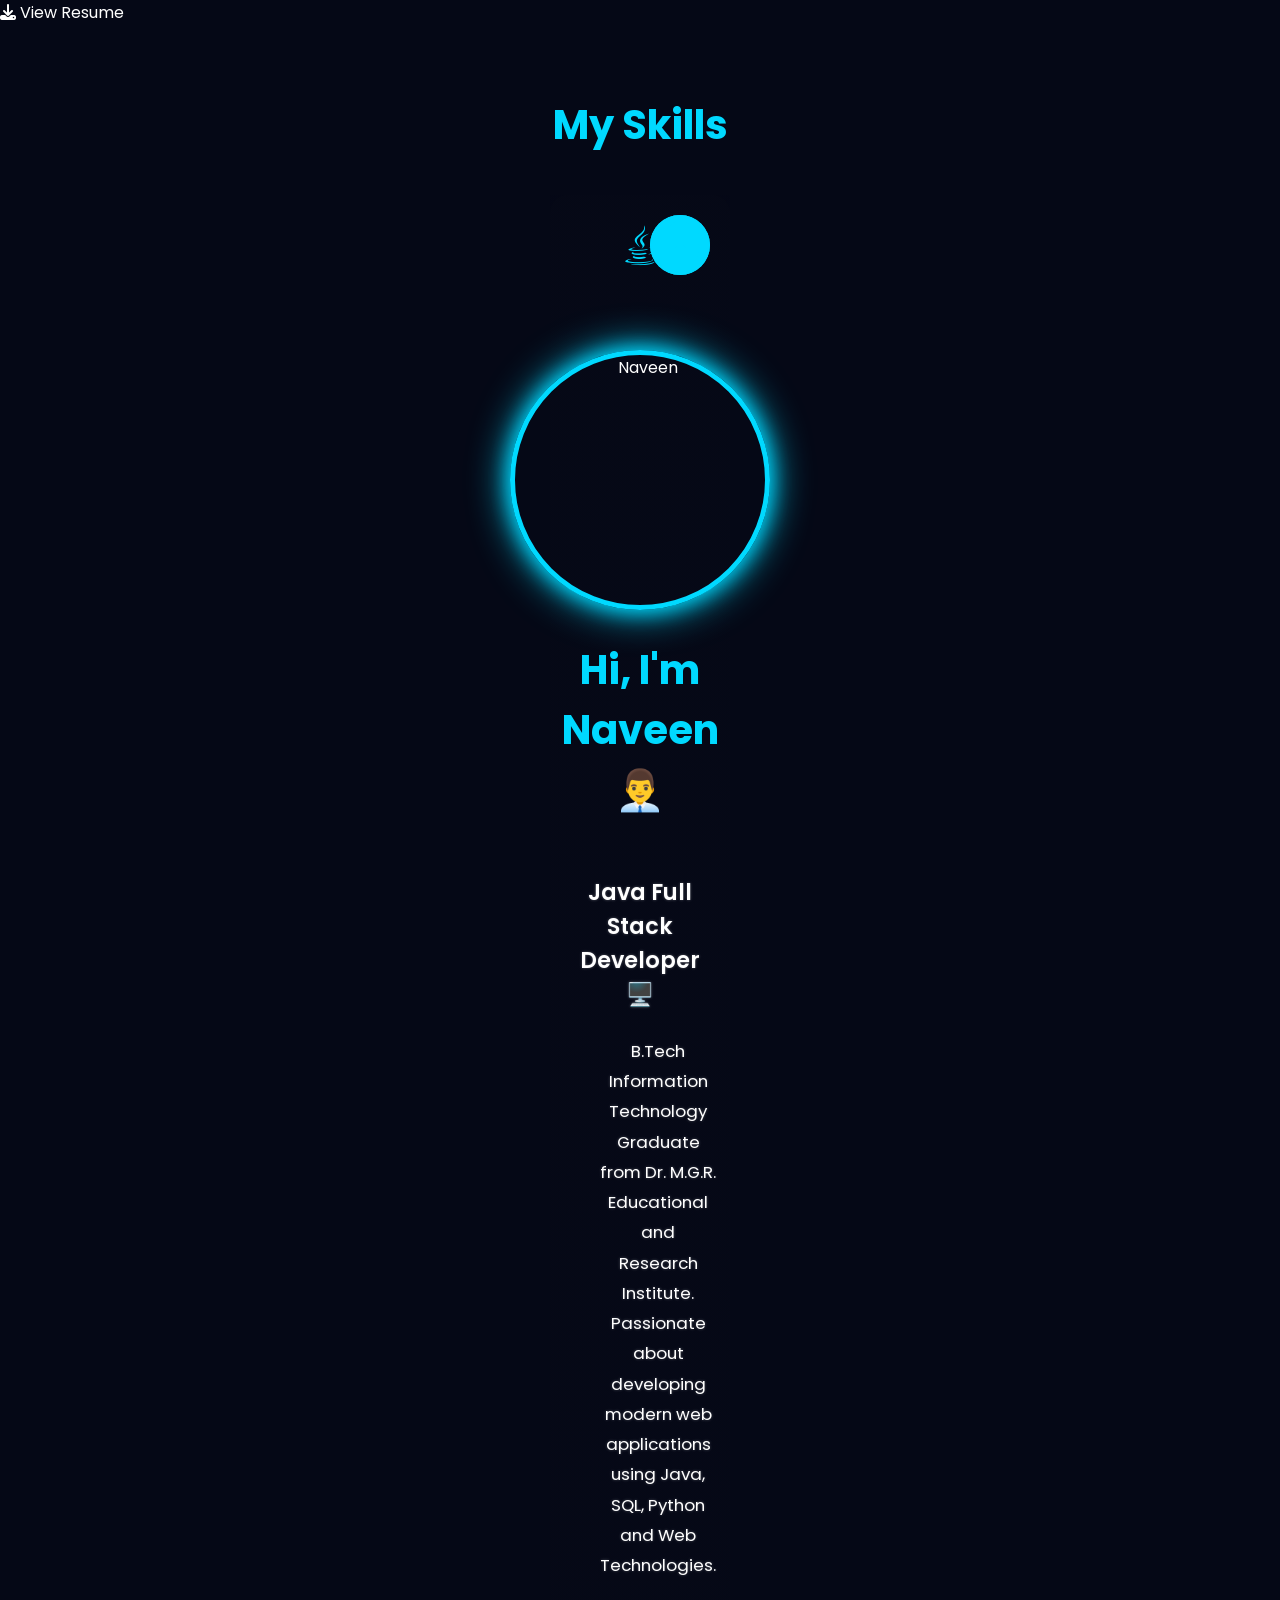
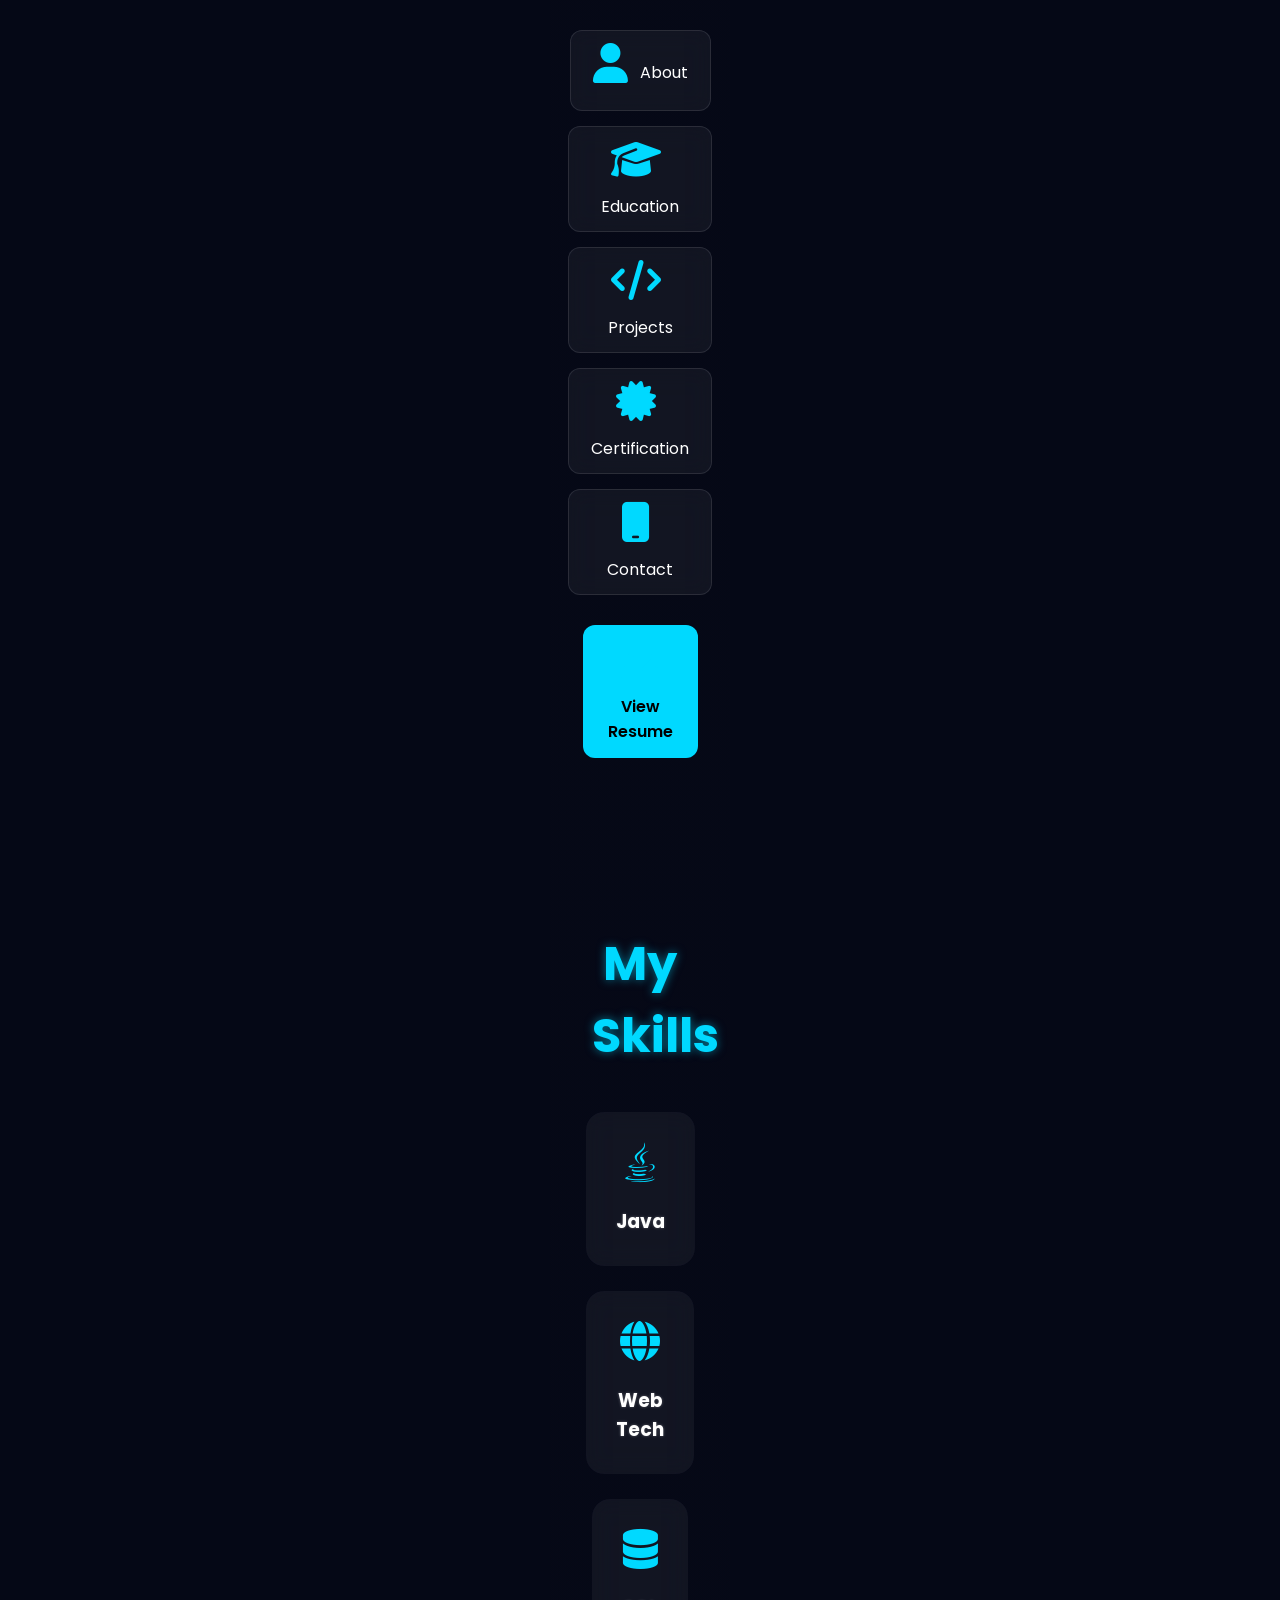
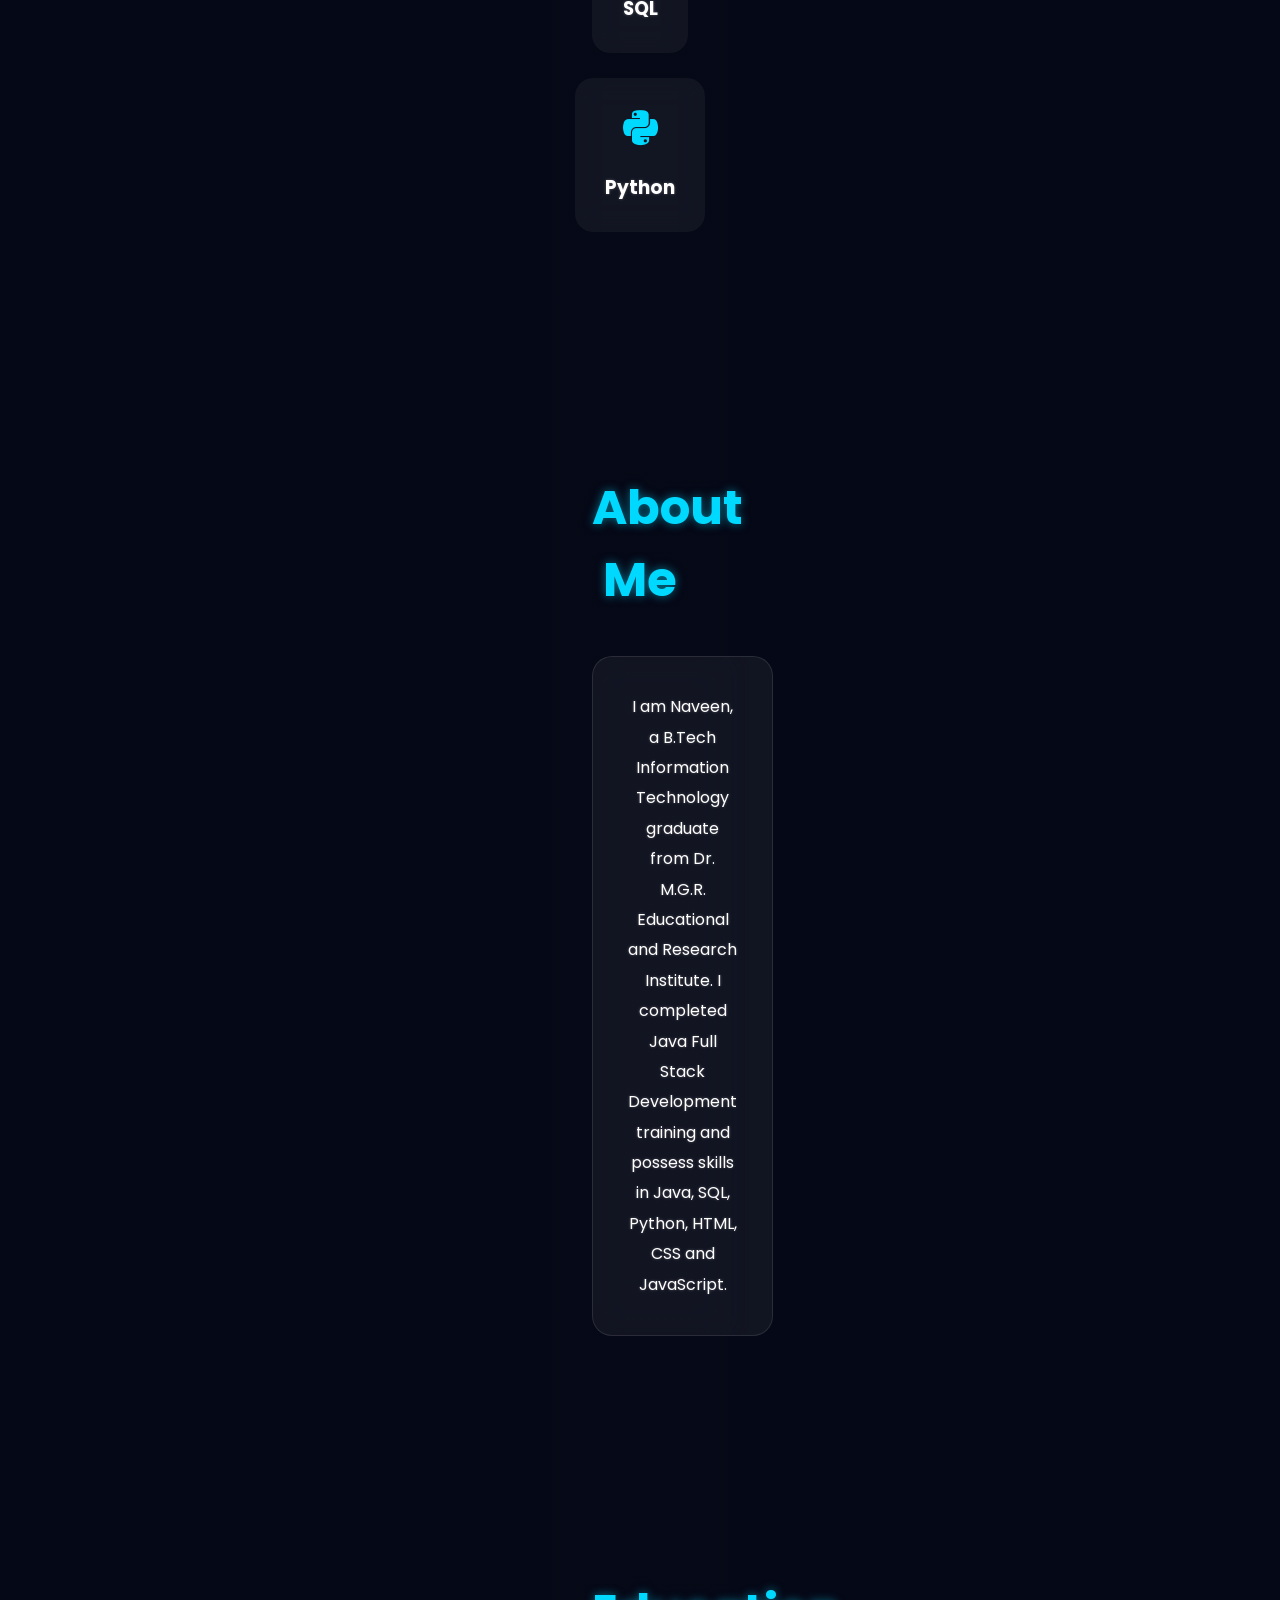
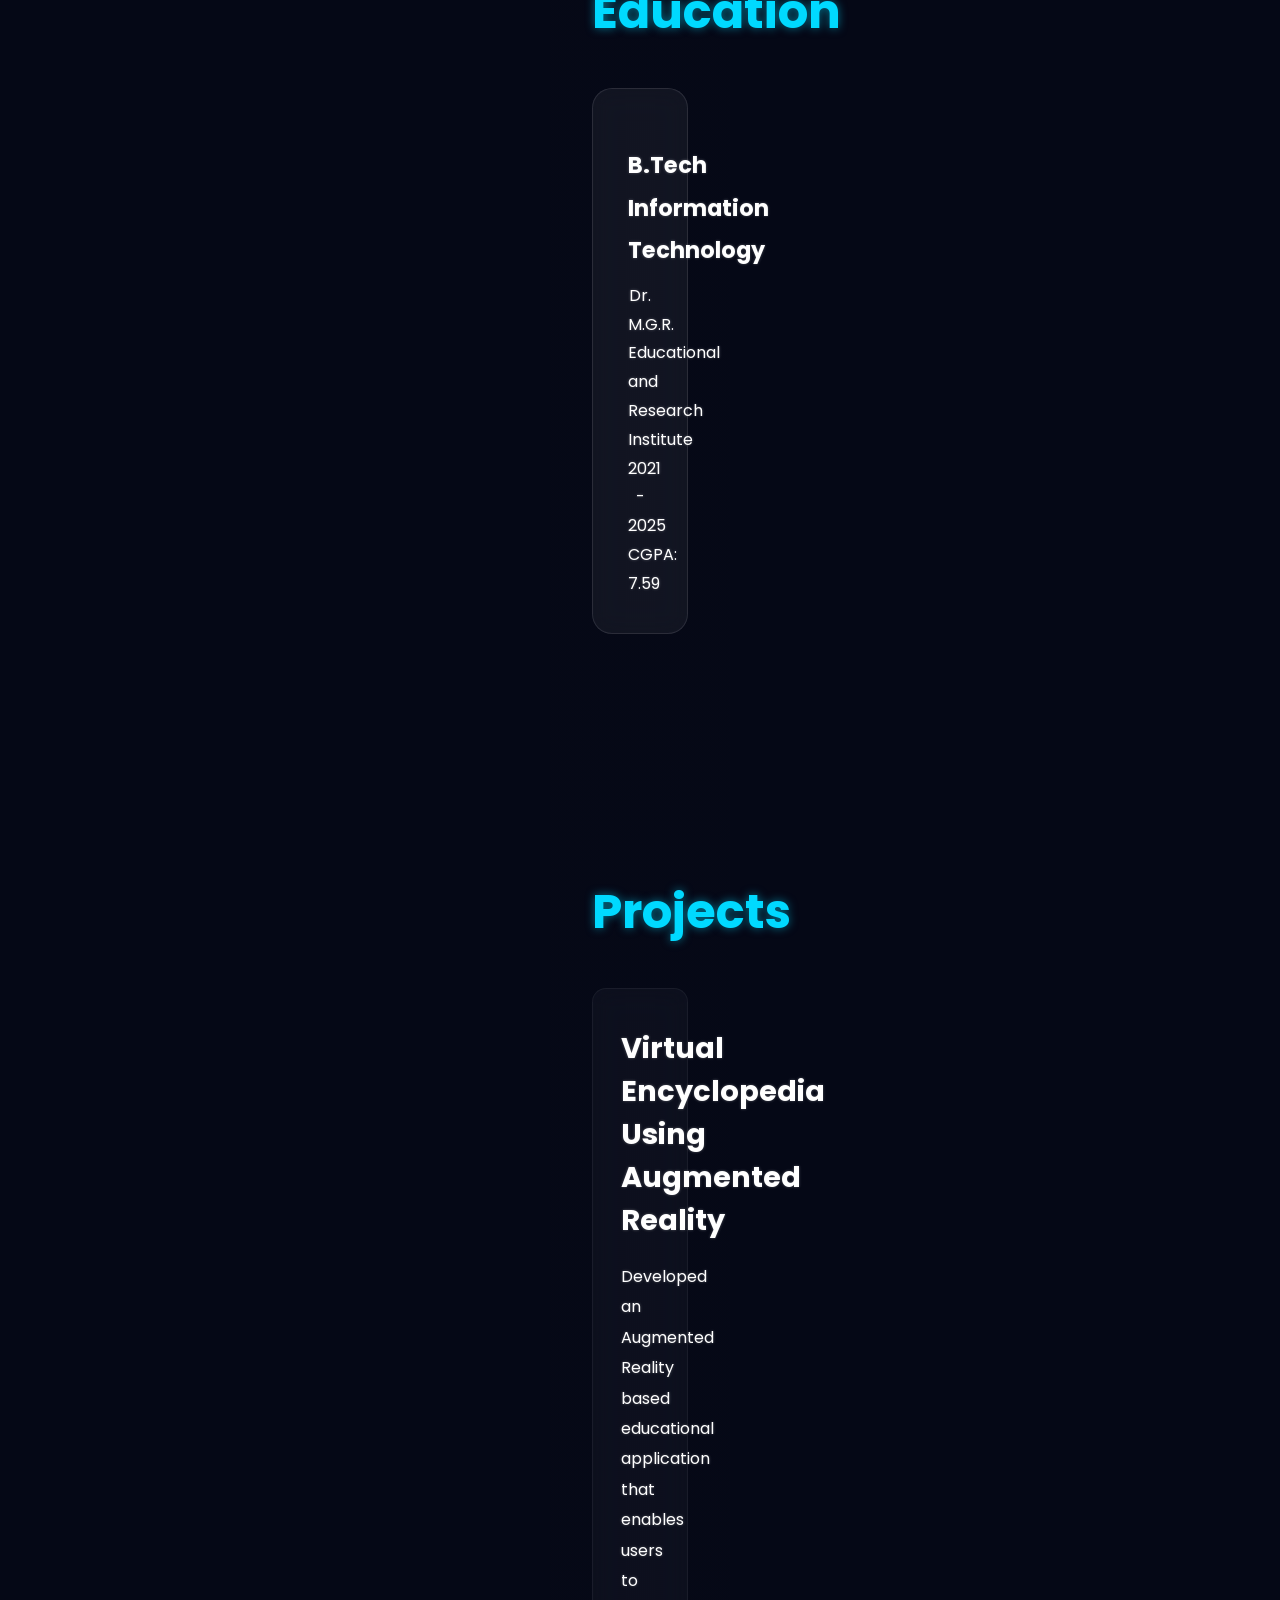
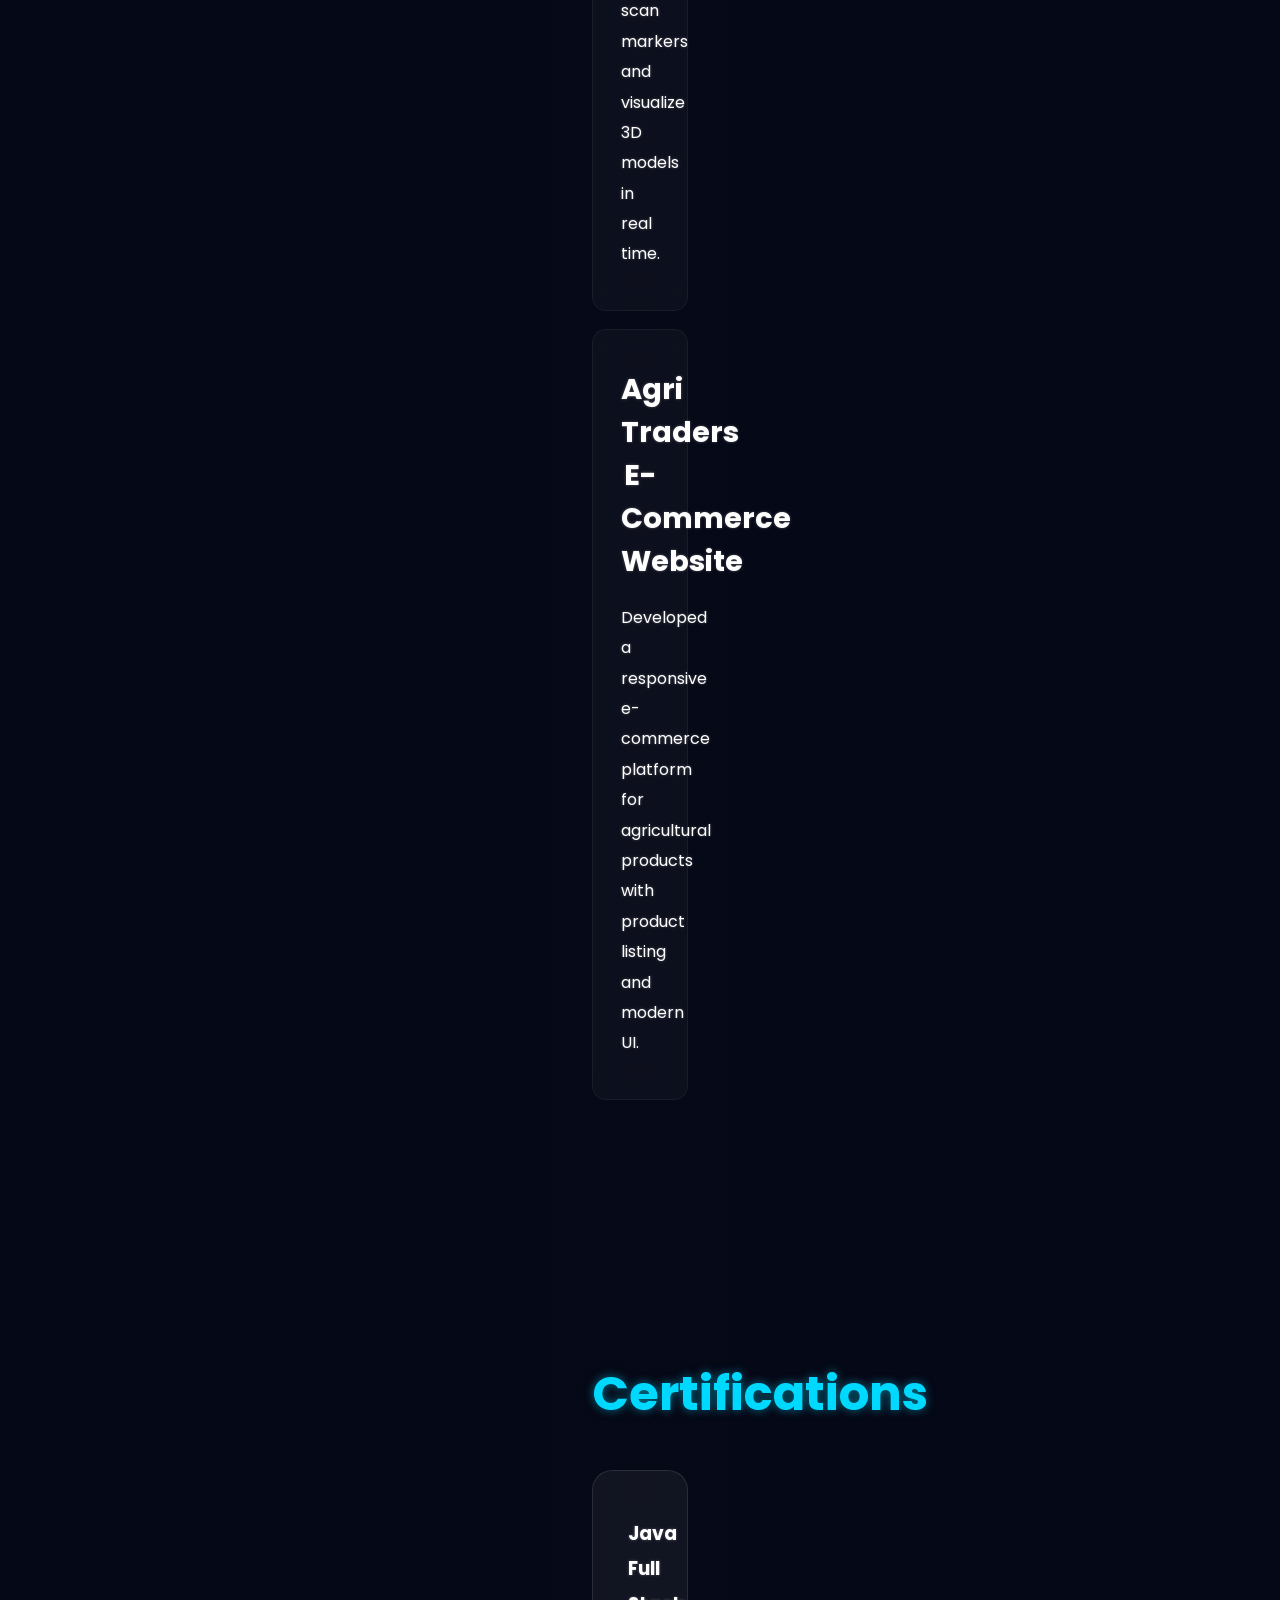
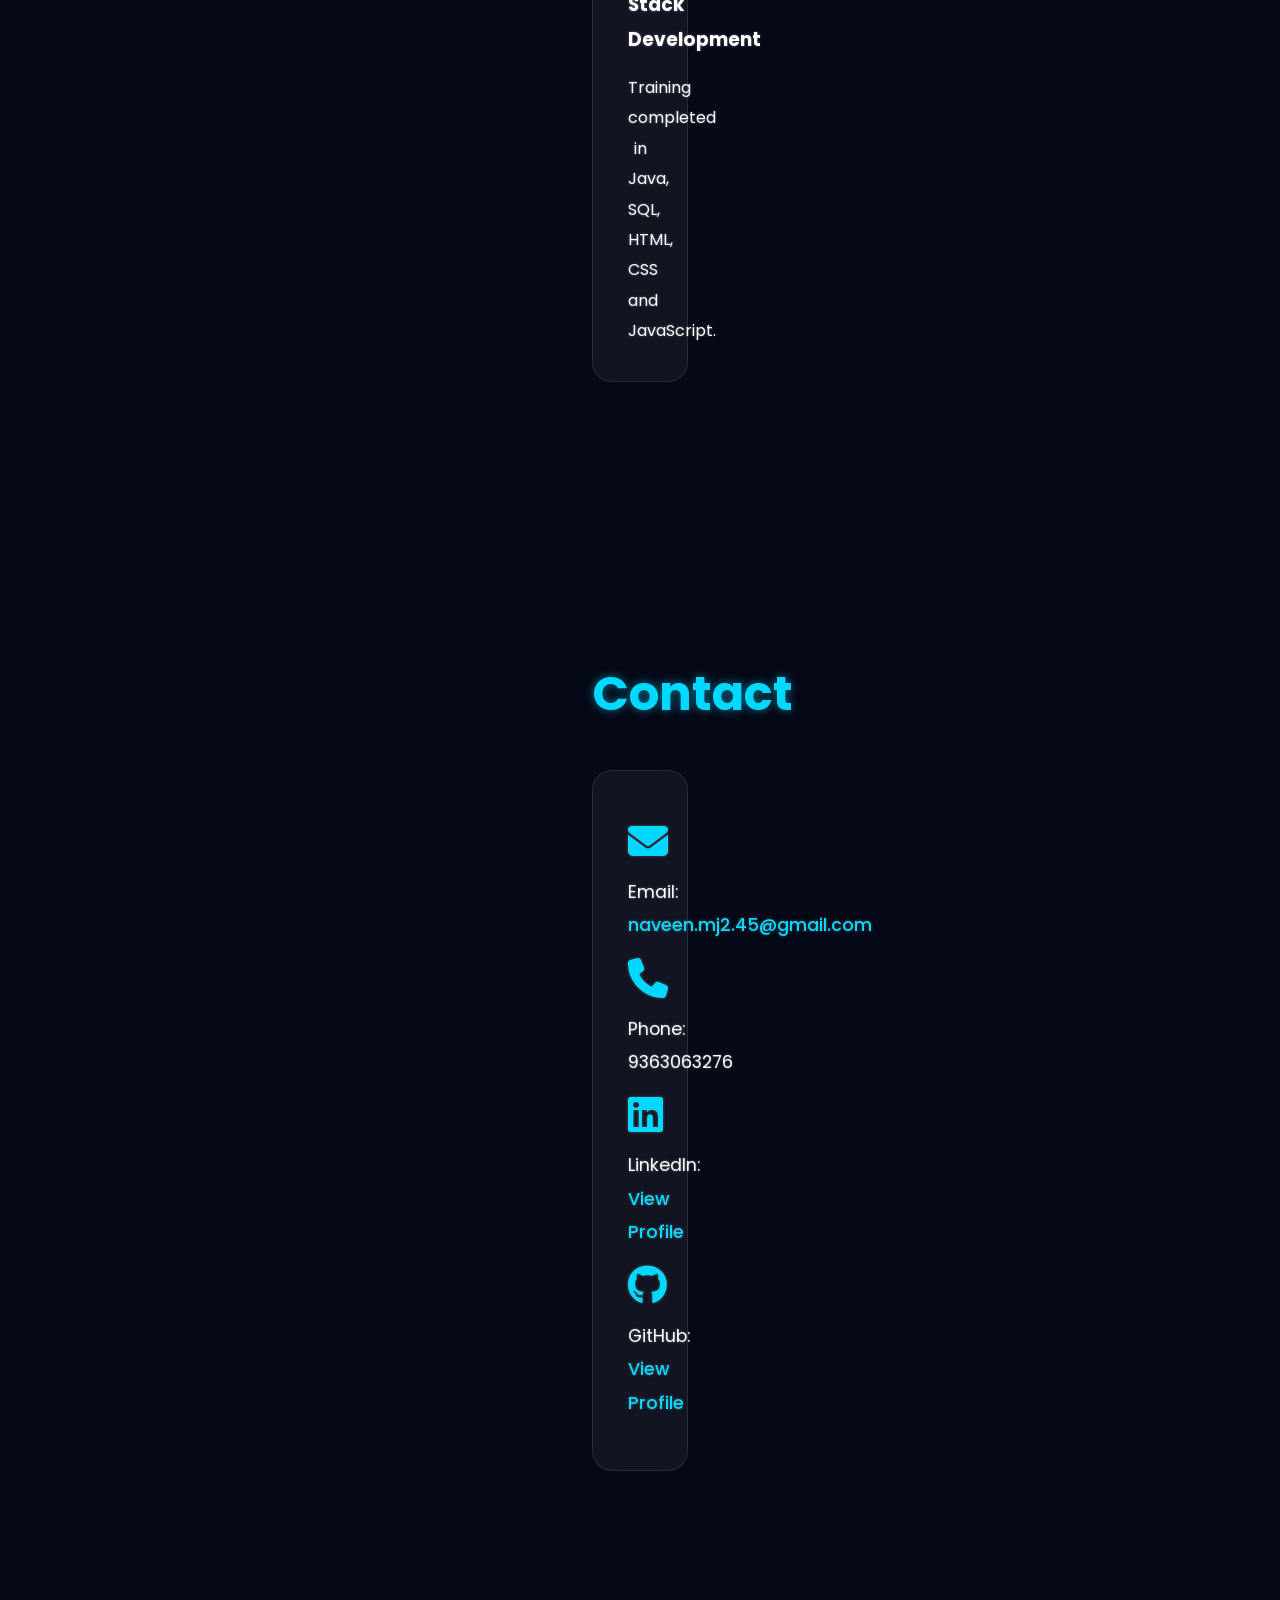
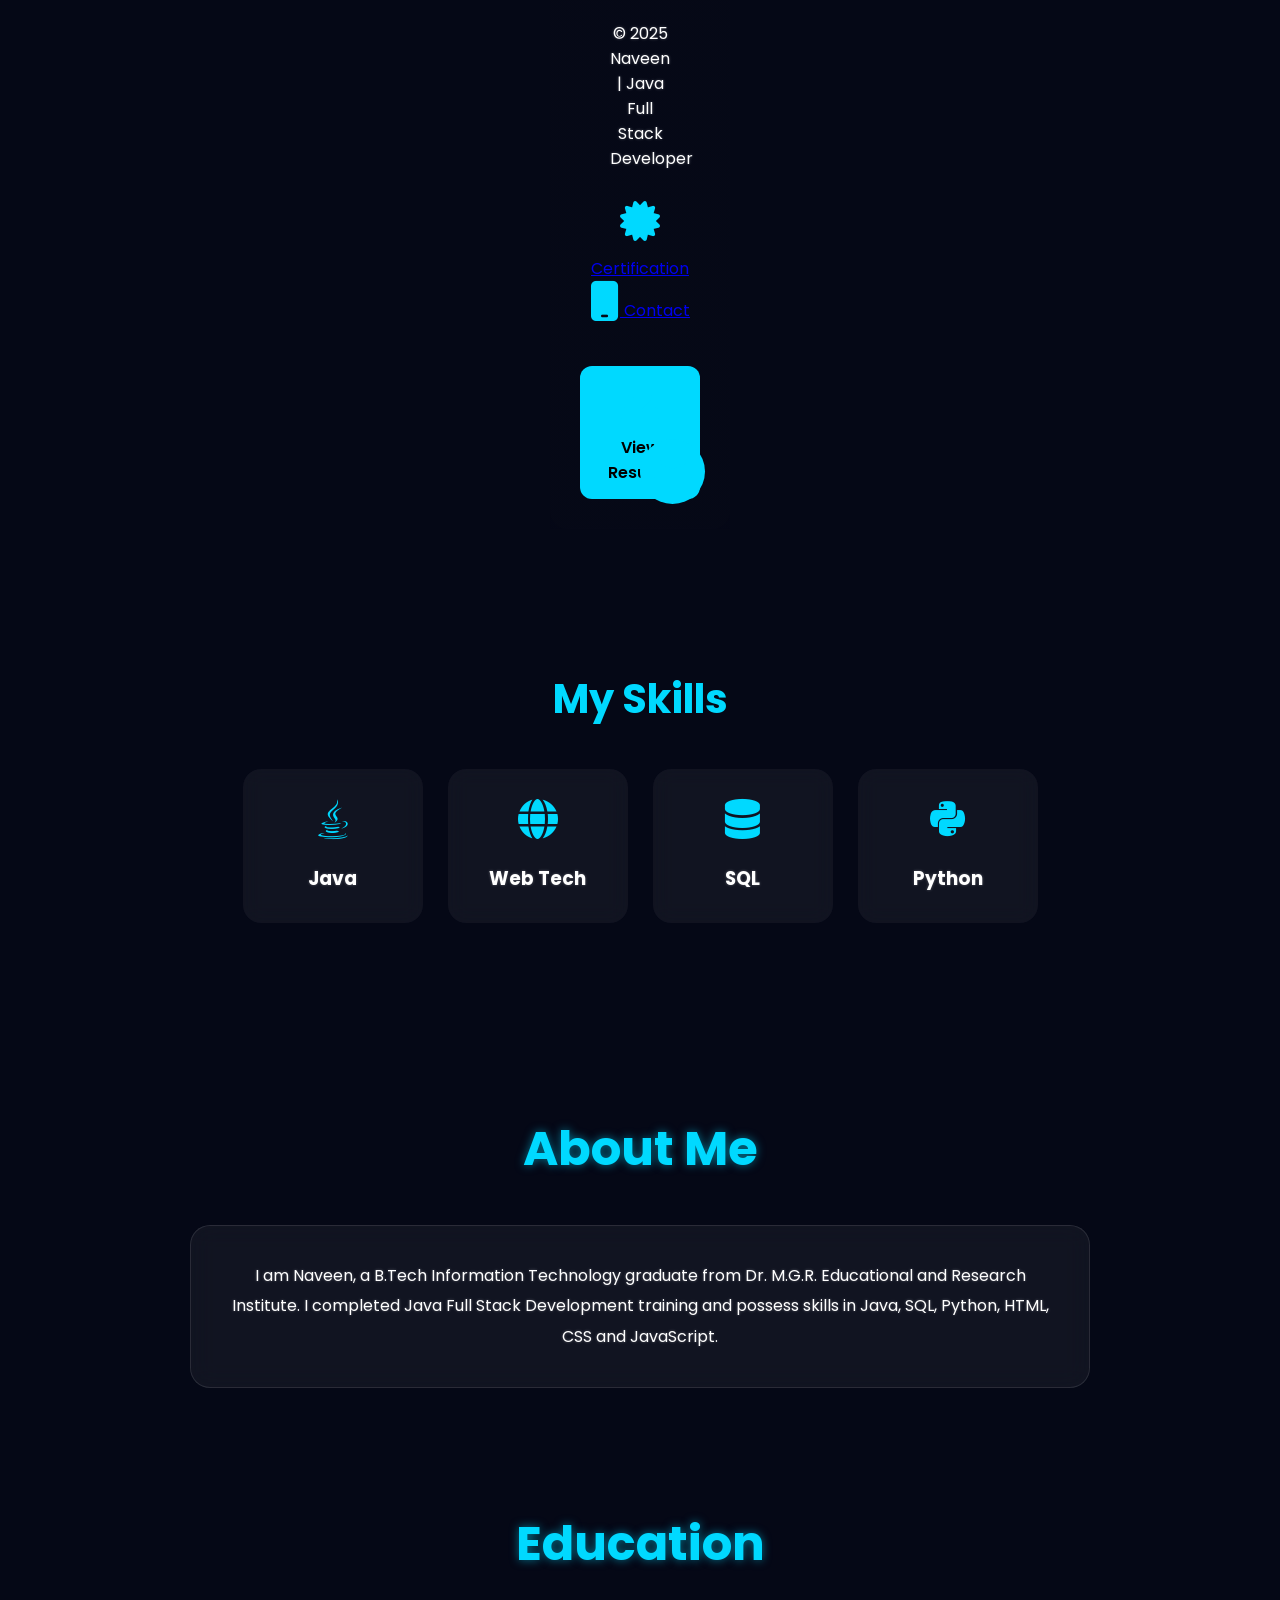
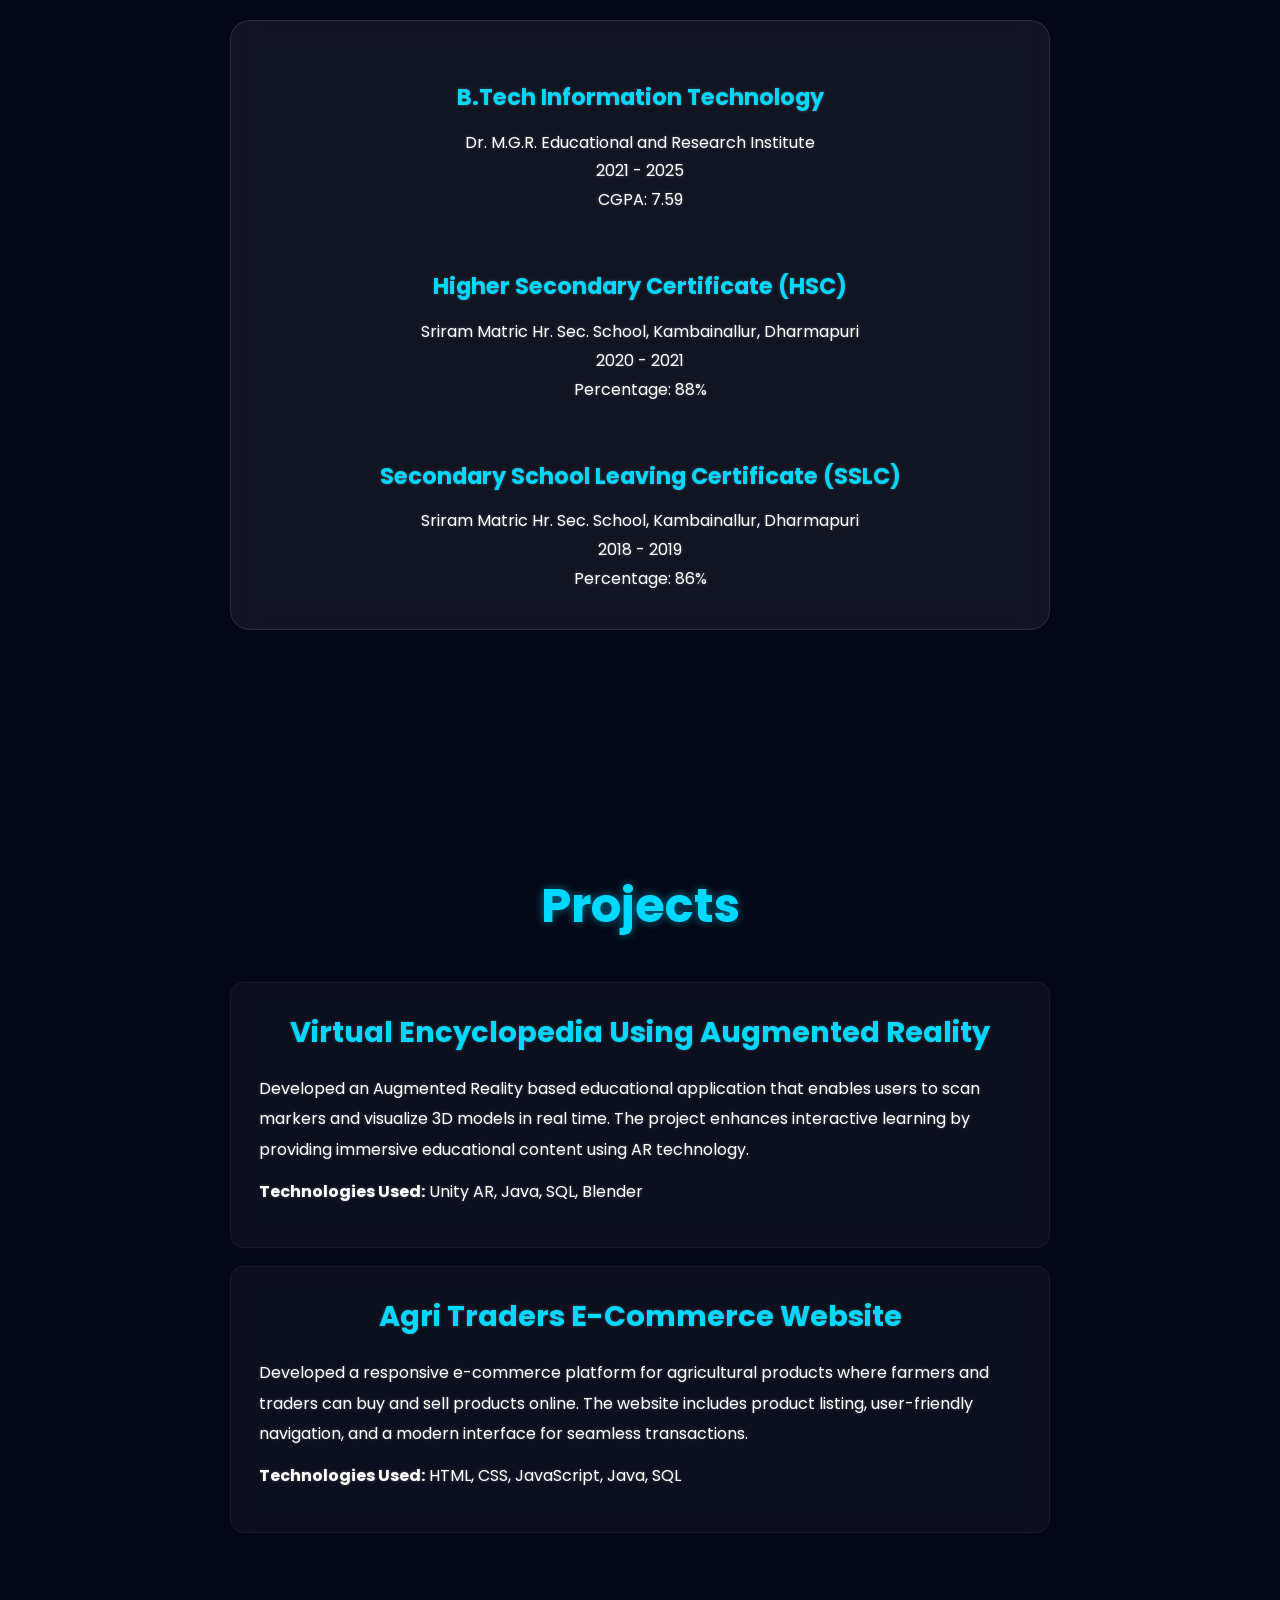
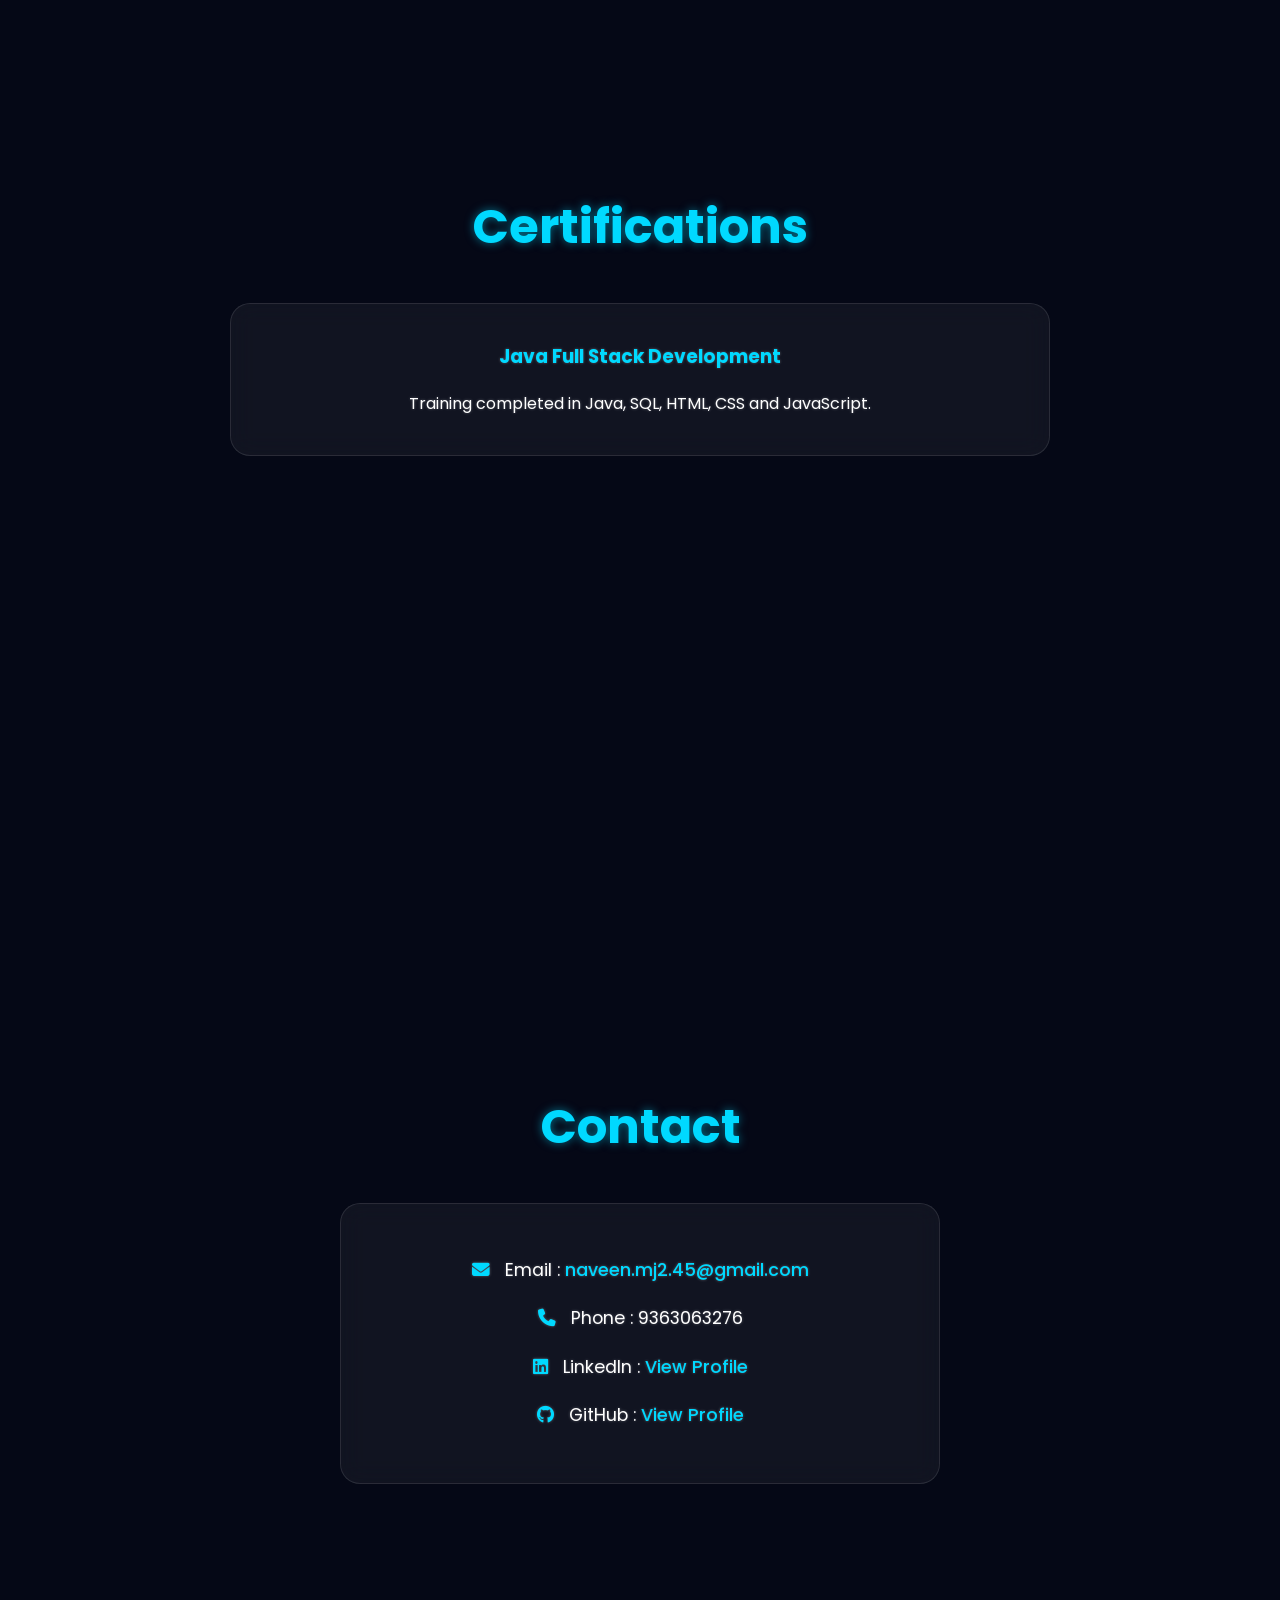
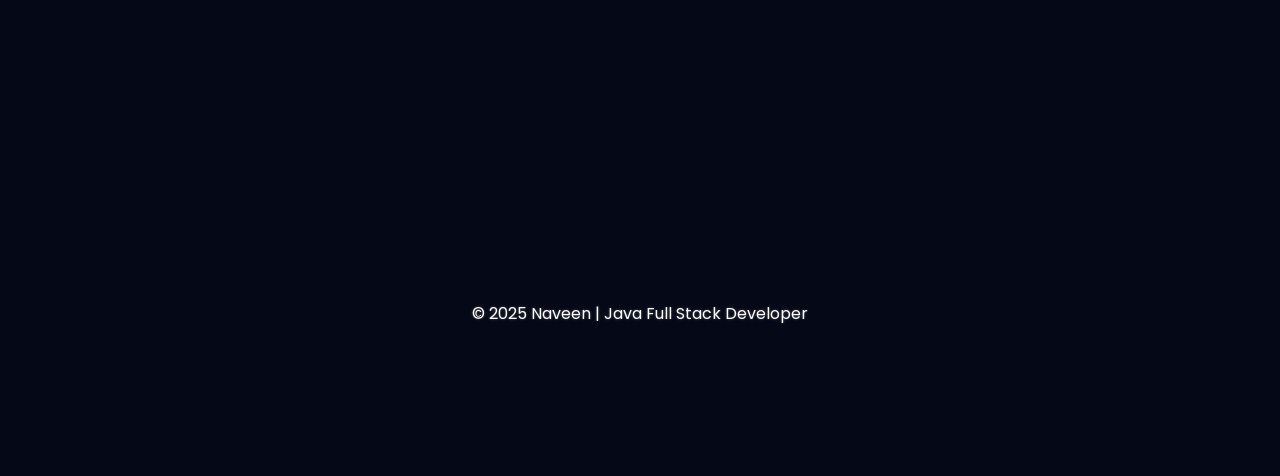
==== commit 7ed58fb0: "Restore clean single-document index.html" ====
--- a/Portfolio/index.html
+++ b/Portfolio/index.html
@@ -42,246 +42,110 @@
                     <!-- Background Animation -->
                     <div class="background"></div>
 
-                    <!-- Fixed Contact Button -->
-                    <a href="#contact" class="contact-float">
-                    <i class="fas fa-envelope"></i>
-                </a>
-
-                    <!-- Home Section -->
-
-                    <section class="hero">
-
-                        <img
-                        src="https://big-magenta-mtgvk1kc.edgeone.app/Naveen@78.jpeg"
-                        alt="Naveen"
-                        class="profile-image">
-
-                        <h2>Hi, I'm Naveen👨‍💼</h2>
-
-                        <div class="typing-text">
-                            <span id="typing"></span>
-                        </div>
-
-                        <p>
-                            B.Tech Information Technology Graduate from
-                            Dr. M.G.R. Educational and Research Institute.
-
-                            Passionate about developing modern web
-                            applications using Java, SQL, Python and
-                            Web Technologies.
-                        </p>
-
-                        <nav class="navbar">
-
-                            <a href="#about">
-                                <i class="fas fa-user"></i>
-                                About
-                            </a>
-
-                            <a href="#education">
-                                <i class="fas fa-graduation-cap"></i>
-                                Education
-                            </a>
-
-                            <a href="#projects">
-                                <i class="fas fa-code"></i>
-                                Projects
-                            </a>
-
-                            <a href="#certifications">
-                                <i class="fas fa-certificate"></i>
-                                Certification
-                            </a>
-
-                            <a href="#contact">
-                                <i class="fas fa-mobile"></i>
-                                Contact
-                            </a>
-
-                        </nav>
-
-                        <div class="home-buttons">
-
-                            <a href="resume.html" class="btn-primary">
-                                <i class="fas fa-download"></i>
-                               View Resume
-                            </a>
-
-                        </div>
-
-                    </section>
-
-                    <!-- Skills -->
-
-                    <section class="skills">
-
-                        <h2>My Skills</h2>
-
-                        <div class="skill-container">
-
-                            <div class="skill-card">
-                                <i class="fab fa-java"></i>
-                                <h3>Java</h3>
-                            </div>
-
-                            <div class="skill-card">
-                                <i class="fas fa-globe"></i>
-                                <h3>Web Tech</h3>
-                            </div>
-
-                            <div class="skill-card">
-                                <i class="fas fa-database"></i>
-                                <h3>SQL</h3>
-                            </div>
-
-                            <div class="skill-card">
-                                <i class="fab fa-python"></i>
-                                <h3>Python</h3>
-                            </div>
-
-                        </div>
-
-                    </section>
-
-                    <section id="about" class="section">
-
-                        <h2>About Me</h2>
-
-                        <div class="content-box">
-                            <p>
-                                I am Naveen, a B.Tech Information Technology graduate
-                                from Dr. M.G.R. Educational and Research Institute.
-
-                                I completed Java Full Stack Development training and
-                                possess skills in Java, SQL, Python, HTML, CSS and JavaScript.
-                            </p>
-                        </div>
-
-                    </section>
-
-                    <section id="education" class="section">
-
-                        <h2>Education</h2>
-
-                        <div class="content-box">
-
-                            <h3>B.Tech Information Technology</h3>
-
-                            <p>
-                                Dr. M.G.R. Educational and Research Institute
-                            </p>
-
-                            <p>2021 - 2025</p>
-
-                            <p>CGPA: 7.59</p>
-
-                            <br>
-
-                            <h3>Higher Secondary Certificate (HSC)</h3>
-
-                            <p>
-                                Sriram Matric Hr. Sec. School,
-                                Kambainallur, Dharmapuri
-                            </p>
-
-                            <p>2020 - 2021</p>
-
-                            <p>Percentage: 88%</p>
-
-                            <br>
-
-                            <h3>Secondary School Leaving Certificate (SSLC)</h3>
-
-                            <p>
-                                Sriram Matric Hr. Sec. School,
-                                Kambainallur, Dharmapuri
-                            </p>
-
-                            <p>2018 - 2019</p>
-
-                            <p>Percentage: 86%</p>
-
-                        </div>
-
-                    </section>
-
-                    <section id="projects" class="section">
-
-                        <h2>Projects</h2>
-
-                        <div class="project-card">
-
-                            <h3>Virtual Encyclopedia Using Augmented Reality</h3>
-
-                            <p>
-                                Developed an Augmented Reality based educational application
-                                <!DOCTYPE html>
-                                <html lang="en">
-                                <head>
-                                    <meta charset="UTF-8">
-                                    <meta name="viewport" content="width=device-width, initial-scale=1.0">
-                                    <title>Naveen | Portfolio</title>
-
-                                    <link rel="stylesheet" href="style.css">
-
-                                    <link href="https://fonts.googleapis.com/css2?family=Poppins:wght@300;400;500;600;700&display=swap" rel="stylesheet">
-
-                                    <link rel="stylesheet"
-                                    href="https://cdnjs.cloudflare.com/ajax/libs/font-awesome/6.5.1/css/all.min.css">
-                                </head>
-
-                                <body>
-
-                                    <!-- Background Animation -->
-                                    <div class="background"></div>
-
-                                    <!-- Fixed Contact Button -->
-                                    <a href="#contact" class="contact-float">
-                                    <i class="fas fa-envelope"></i>
-                                </a>
-
-                                    <!-- Home Section -->
-
-                                    <header>
-                                    <section class="hero">
-
-                                        <img
-                                        src="https://big-magenta-mtgvk1kc.edgeone.app/Naveen@78.jpeg"
-                                        alt="Naveen"
-                                        class="profile-image">
-
-                                        <h2>Hi, I'm Naveen👨‍💼</h2>
-
-                                        <div class="typing-text">
-                                            <span id="typing"></span>
-                                        </div>
-
-                                        <p>
-                                            B.Tech Information Technology Graduate from
-                                            Dr. M.G.R. Educational and Research Institute.
-
-                                            Passionate about developing modern web
-                                            applications using Java, SQL, Python and
-                                            Web Technologies.
-                                        </p>
-
-                                        <nav class="navbar">
-
-                                            <a href="#about">
-                                                <i class="fas fa-user"></i>
-                                                About
-                                            </a>
-
-                                            <a href="#education">
-                                                <i class="fas fa-graduation-cap"></i>
-                                                Education
-                                            </a>
-
-                                            <a href="#projects">
-                                                <i class="fas fa-code"></i>
-                                                Projects
-                                            </a>
-
+                    <!DOCTYPE html>
+                    <html lang="en">
+                    <head>
+                        <meta charset="utf-8">
+                        <meta name="viewport" content="width=device-width,initial-scale=1">
+                        <title>Naveen | Portfolio</title>
+                        <link rel="stylesheet" href="style.css">
+                        <link href="https://fonts.googleapis.com/css2?family=Poppins:wght@300;400;500;600;700&display=swap" rel="stylesheet">
+                        <link rel="stylesheet" href="https://cdnjs.cloudflare.com/ajax/libs/font-awesome/6.5.1/css/all.min.css">
+                    </head>
+                    <body>
+
+                        <div class="background"></div>
+
+                        <a href="#contact" class="contact-float"><i class="fas fa-envelope"></i></a>
+                        <a href="index.html" class="home-circle"><i class="fas fa-house"></i></a>
+
+                        <header>
+                            <section class="hero">
+                                <img class="profile-image" src="https://big-magenta-mtgvk1kc.edgeone.app/Naveen@78.jpeg" alt="Naveen">
+                                <h2>Hi, I'm Naveen👨‍💼</h2>
+                                <div class="typing-text"><span id="typing"></span></div>
+                                <p>B.Tech Information Technology Graduate from Dr. M.G.R. Educational and Research Institute. Passionate about developing modern web applications using Java, SQL, Python and Web Technologies.</p>
+
+                                <nav class="navbar">
+                                    <a href="#about"><i class="fas fa-user"></i> About</a>
+                                    <a href="#education"><i class="fas fa-graduation-cap"></i> Education</a>
+                                    <a href="#projects"><i class="fas fa-code"></i> Projects</a>
+                                    <a href="#certifications"><i class="fas fa-certificate"></i> Certification</a>
+                                    <a href="#contact"><i class="fas fa-mobile"></i> Contact</a>
+                                </nav>
+
+                                <div class="home-buttons">
+                                    <a href="resume.html" class="btn-primary"><i class="fas fa-download"></i> View Resume</a>
+                                </div>
+                            </section>
+                        </header>
+
+                        <main>
+                            <section class="skills section">
+                                <h2>My Skills</h2>
+                                <div class="skill-container">
+                                    <div class="skill-card"><i class="fab fa-java"></i><h3>Java</h3></div>
+                                    <div class="skill-card"><i class="fas fa-globe"></i><h3>Web Tech</h3></div>
+                                    <div class="skill-card"><i class="fas fa-database"></i><h3>SQL</h3></div>
+                                    <div class="skill-card"><i class="fab fa-python"></i><h3>Python</h3></div>
+                                </div>
+                            </section>
+
+                            <section id="about" class="section">
+                                <h2>About Me</h2>
+                                <div class="content-box">
+                                    <p>I am Naveen, a B.Tech Information Technology graduate from Dr. M.G.R. Educational and Research Institute. I completed Java Full Stack Development training and possess skills in Java, SQL, Python, HTML, CSS and JavaScript.</p>
+                                </div>
+                            </section>
+
+                            <section id="education" class="section">
+                                <h2>Education</h2>
+                                <div class="content-box">
+                                    <h3>B.Tech Information Technology</h3>
+                                    <p>Dr. M.G.R. Educational and Research Institute</p>
+                                    <p>2021 - 2025</p>
+                                    <p>CGPA: 7.59</p>
+                                </div>
+                            </section>
+
+                            <section id="projects" class="section">
+                                <h2>Projects</h2>
+                                <div class="project-card">
+                                    <h3>Virtual Encyclopedia Using Augmented Reality</h3>
+                                    <p>Developed an Augmented Reality based educational application that enables users to scan markers and visualize 3D models in real time.</p>
+                                </div>
+                                <div class="project-card">
+                                    <h3>Agri Traders E-Commerce Website</h3>
+                                    <p>Developed a responsive e-commerce platform for agricultural products with product listing and modern UI.</p>
+                                </div>
+                            </section>
+
+                            <section id="certifications" class="section">
+                                <h2>Certifications</h2>
+                                <div class="content-box">
+                                    <h3>Java Full Stack Development</h3>
+                                    <p>Training completed in Java, SQL, HTML, CSS and JavaScript.</p>
+                                </div>
+                            </section>
+
+                            <section id="contact" class="section">
+                                <h2>Contact</h2>
+                                <div class="content-box">
+                                    <p><i class="fas fa-envelope"></i> Email: <a href="mailto:naveen.mj2.45@gmail.com">naveen.mj2.45@gmail.com</a></p>
+                                    <p><i class="fas fa-phone"></i> Phone: 9363063276</p>
+                                    <p><i class="fab fa-linkedin"></i> LinkedIn: <a href="https://www.linkedin.com/in/naveen-m-5b4564373" target="_blank">View Profile</a></p>
+                                    <p><i class="fab fa-github"></i> GitHub: <a href="https://github.com/Naveen-7828" target="_blank">View Profile</a></p>
+                                </div>
+                            </section>
+                        </main>
+
+                        <footer>
+                            <p>© 2025 Naveen | Java Full Stack Developer</p>
+                        </footer>
+
+                        <script src="script.js"></script>
+                    </body>
+                    </html>
                                             <a href="#certifications">
                                                 <i class="fas fa-certificate"></i>
                                                 Certification
--- a/Portfolio/style.css
+++ b/Portfolio/style.css
@@ -1,3 +1,57 @@
+/* Cleaned and consolidated stylesheet */
+
+/* Reset */
+*{box-sizing:border-box;margin:0;padding:0;font-family:'Poppins',sans-serif}
+html{scroll-behavior:smooth}
+body{background:#050816;color:#fff;min-height:100vh;overflow-x:hidden}
+
+/* Background layer */
+.background{position:fixed;inset:0;z-index:-1;background:linear-gradient(rgba(5,8,22,0.7),rgba(5,8,22,0.7)),url("https://images.presentationgo.com/2025/04/software-developer-coding-laptop.jpg");background-size:cover;background-position:center}
+
+/* Header / Navbar */
+header{padding-top:20px;text-align:center}
+.navbar{display:flex;justify-content:center;gap:15px;flex-wrap:wrap;margin-top:25px}
+.navbar a{color:#fff;text-decoration:none;padding:10px 18px;border-radius:12px;background:rgba(255,255,255,0.04);border:1px solid rgba(255,255,255,0.06);transition:.25s}
+.navbar a:hover{background:#00d9ff;color:#000;box-shadow:0 0 20px #00d9ff}
+
+/* Hero */
+.hero{min-height:85vh;display:flex;flex-direction:column;justify-content:center;align-items:center;padding:40px 20px;text-align:center}
+.hero .profile-image{width:260px;height:260px;object-fit:cover;border-radius:50%;border:5px solid #00d9ff;box-shadow:0 0 20px #00d9ff,0 0 40px #00d9ff}
+.hero h2{margin-top:22px;font-size:2.2rem}
+.typing-text{color:#00d9ff;font-size:1.2rem;margin-top:12px;min-height:36px;font-weight:600}
+.hero p{max-width:900px;margin:18px auto;color:#d0d0d0;line-height:1.7}
+
+.home-buttons{display:flex;gap:18px;justify-content:center;margin-top:18px}
+.btn-primary{background:#00d9ff;color:#000;padding:12px 20px;border-radius:12px;text-decoration:none;font-weight:600}
+
+/* Sections */
+.section{padding:80px 6%;text-align:center}
+.section h2{font-size:2.6rem;color:#00d9ff;margin-bottom:30px}
+
+.content-box{max-width:900px;margin:0 auto;padding:30px;border-radius:16px;background:rgba(255,255,255,0.03);backdrop-filter:blur(8px);border:1px solid rgba(255,255,255,0.06);color:#eaeaea}
+
+/* Skills */
+.skill-container{display:flex;justify-content:center;gap:24px;flex-wrap:wrap}
+.skill-card{width:180px;padding:24px;border-radius:14px;background:rgba(255,255,255,0.03);transition:.3s}
+.skill-card i{font-size:36px;color:#00d9ff;margin-bottom:12px}
+.skill-card h3{margin-top:8px}
+
+/* Projects */
+#projects .project-card{max-width:900px;margin:18px auto;padding:28px;background:rgba(255,255,255,0.03);border-radius:14px;border:1px solid rgba(255,255,255,0.05)}
+
+/* Contact & footer */
+.contact-float{position:fixed;right:22px;bottom:22px;width:60px;height:60px;border-radius:50%;background:#00d9ff;color:#000;display:flex;align-items:center;justify-content:center;z-index:999}
+footer{padding:30px;text-align:center;color:#bdbdbd}
+
+/* Helpers */
+.home-circle{position:fixed;top:18px;right:18px;width:56px;height:56px;border-radius:50%;background:#00d9ff;color:#000;display:flex;align-items:center;justify-content:center;z-index:1000}
+
+/* Make body text slightly brighter */
+body p,body li,body span{color:#f5f5f5}
+
+/* Responsive */
+@media(max-width:900px){.hero .profile-image{width:200px;height:200px}.section{padding:60px 5%}.section h2{font-size:2rem}}
+
 *{
     margin:0;
     padding:0;
@@ -327,407 +381,6 @@
     background:rgba(255,255,255,.05);
     backdrop-filter:blur(12px);
 
-    border:1px solid rgba(255,255,255,0.1);
-
-    line-height:1.9;
-    color:#d9d9d9;
-
-    transition:.4s;
-}
-
-.content-box:hover{
-    transform:translateY(-8px);
-    box-shadow:0 0 25px rgba(0,217,255,.4);
-}
-
-/* =========================
-   PROJECTS
-========================= */
-
-/* =========================
-   PROJECTS SECTION
-========================= */
-
-#projects{
-    text-align:center;
-}
-
-.project-card{
-    max-width:850px;
-    margin:30px auto;
-    padding:35px;
-
-    background:rgba(255,255,255,0.05);
-    backdrop-filter:blur(12px);
-
-    border:1px solid rgba(255,255,255,0.1);
-    border-radius:20px;
-
-    transition:0.4s ease;
-}
-
-.project-card:hover{
-    transform:translateY(-10px);
-    box-shadow:
-    0 0 20px rgba(0,217,255,.5),
-    0 0 40px rgba(0,217,255,.3);
-}
-
-.project-card h3{
-    color:#00d9ff;
-    font-size:1.8rem;
-    margin-bottom:20px;
-}
-
-.project-card p{
-    color:#d0d0d0;
-    line-height:1.9;
-    margin-bottom:12px;
-    text-align:left;
-}
-
-.project-card strong{
-    color:#ffffff;
-}
-
-/* =========================
-   ABOUT SECTION
-========================= */
-
-#about{
-    display:flex;
-    flex-direction:column;
-    justify-content:center;
-}
-*{
-    margin:0;
-    padding:0;
-    box-sizing:border-box;
-    font-family:'Poppins',sans-serif;
-}
-
-html{
-    scroll-behavior:smooth;
-}
-
-body{
-    background:#050816;
-    color:white;
-    overflow-x:hidden;
-    min-height:100vh;
-}
-
-/* Animated Background */
-
-.background{
-    position:fixed;
-    top:0;
-    left:0;
-    width:100%;
-    height:100%;
-
-    background:
-    linear-gradient(
-        rgba(5,8,22,0.7),
-        rgba(5,8,22,0.7)
-    ),
-    url("https://images.presentationgo.com/2025/04/software-developer-coding-laptop.jpg");
-
-    background-size:cover;
-    background-position:center;
-    background-repeat:no-repeat;
-
-    z-index:-1;
-}
-@keyframes bgMove{
-    0%{
-        background-position:0% 50%;
-    }
-    50%{
-        background-position:100% 50%;
-    }
-    100%{
-        background-position:0% 50%;
-    }
-}
-
-/* Header */
-
-header{
-    text-align:center;
-    padding-top:20px;
-}
-
-.name-box h1{
-    font-size:4rem;
-    color:#00d9ff;
-    letter-spacing:4px;
-    text-shadow:0 0 15px #00d9ff;
-}
-
-.name-box p{
-    color:#cfcfcf;
-    font-size:1.1rem;
-    margin-top:5px;
-}
-
-/* Navbar */
-
-.navbar{
-    display:flex;
-    justify-content:center;
-    gap:15px;
-    flex-wrap:wrap;
-    margin-top:25px;
-}
-
-.navbar a{
-    text-decoration:none;
-    color:white;
-    padding:12px 22px;
-    border-radius:12px;
-    background:rgba(255,255,255,0.05);
-    border:1px solid rgba(255,255,255,0.1);
-    backdrop-filter:blur(10px);
-    transition:.4s;
-}
-
-.navbar a i{
-    margin-right:8px;
-}
-
-.navbar a:hover{
-    background:#00d9ff;
-    color:black;
-    transform:translateY(-5px);
-    box-shadow:0 0 20px #00d9ff;
-}
-
-/* Hero */
-
-.hero{
-    text-align:center;
-    padding:50px 20px;
-}
-
-.profile-image{
-    width:280px;
-    height:280px;
-    object-fit:cover;
-    border-radius:50%;
-    border:5px solid #00d9ff;
-
-    box-shadow:
-    0 0 20px #00d9ff,
-    0 0 40px #00d9ff,
-    0 0 80px #00d9ff;
-
-    animation:float 4s ease-in-out infinite;
-}
-
-@keyframes float{
-    0%{
-        transform:translateY(0);
-    }
-    50%{
-        transform:translateY(-15px);
-    }
-    100%{
-        transform:translateY(0);
-    }
-}
-
-.hero h2{
-    margin-top:30px;
-    font-size:2.2rem;
-}
-
-.typing-text{
-    color:#00d9ff;
-    font-size:1.4rem;
-    margin-top:15px;
-    min-height:40px;
-    font-weight:600;
-}
-
-.hero p{
-    max-width:700px;
-    margin:25px auto;
-    line-height:1.8;
-    color:#d0d0d0;
-}
-
-/* Buttons */
-
-.home-buttons{
-    display:flex;
-    justify-content:center;
-    gap:20px;
-    flex-wrap:wrap;
-    margin-top:30px;
-}
-
-.btn-primary,
-.btn-secondary{
-    text-decoration:none;
-    padding:14px 25px;
-    border-radius:12px;
-    transition:.4s;
-    font-weight:600;
-}
-
-.btn-primary{
-    background:#00d9ff;
-    color:black;
-}
-
-.btn-secondary{
-    border:2px solid #00d9ff;
-    color:#00d9ff;
-}
-
-.btn-primary:hover,
-.btn-secondary:hover{
-    transform:translateY(-5px);
-    box-shadow:0 0 20px #00d9ff;
-}
-
-/* Skills */
-
-.skills{
-    padding:70px 20px;
-    text-align:center;
-}
-
-.skills h2{
-    color:#00d9ff;
-    margin-bottom:40px;
-    font-size:2.5rem;
-}
-
-.skill-container{
-    display:flex;
-    justify-content:center;
-    gap:25px;
-    flex-wrap:wrap;
-}
-
-.skill-card{
-    width:180px;
-    padding:30px;
-    border-radius:18px;
-    background:rgba(255,255,255,0.05);
-    backdrop-filter:blur(10px);
-    transition:.4s;
-}
-
-.skill-card:hover{
-    transform:translateY(-10px) scale(1.05);
-    box-shadow:0 0 25px #00d9ff;
-}
-
-.skill-card i{
-    font-size:40px;
-    color:#00d9ff;
-    margin-bottom:15px;
-}
-
-/* Floating Contact */
-
-.contact-float{
-    position:fixed;
-    right:25px;
-    bottom:25px;
-    width:65px;
-    height:65px;
-    border-radius:50%;
-    background:#00d9ff;
-    color:black;
-    display:flex;
-    justify-content:center;
-    align-items:center;
-    font-size:24px;
-    text-decoration:none;
-    z-index:999;
-    animation:pulse 2s infinite;
-}
-
-@keyframes pulse{
-    0%{
-        box-shadow:0 0 0 0 rgba(0,217,255,.7);
-    }
-    70%{
-        box-shadow:0 0 0 20px rgba(0,217,255,0);
-    }
-    100%{
-        box-shadow:0 0 0 0 rgba(0,217,255,0);
-    }
-}
-
-/* Footer */
-
-footer{
-    text-align:center;
-    padding:30px;
-    color:#bdbdbd;
-}
-
-/* Mobile */
-
-@media(max-width:768px){
-
-    .name-box h1{
-        font-size:2.8rem;
-    }
-
-    .profile-image{
-        width:220px;
-        height:220px;
-    }
-
-    .hero h2{
-        font-size:1.8rem;
-    }
-
-    .navbar{
-        gap:10px;
-    }
-
-    .navbar a{
-        padding:10px 15px;
-        font-size:14px;
-    }
-}
-/* =========================
-   COMMON SECTION STYLING
-========================= */
-
-.section{
-    min-height:100vh;
-    padding:120px 10%;
-    text-align:center;
-}
-
-.section h2{
-    font-size:3rem;
-    color:#00d9ff;
-    margin-bottom:40px;
-    text-shadow:0 0 10px rgba(0,217,255,.5);
-}
-
-/* =========================
-   CONTENT BOX
-========================= */
-
-.content-box{
-    max-width:900px;
-    margin:auto;
-    padding:35px;
-    border-radius:20px;
-
-    background:rgba(255,255,255,.05);
-    backdrop-filter:blur(12px);
-
     border:1px solid rgba(255,255,255,.1);
 
     line-height:1.9;
--- a/Portfolio/style.css
+++ b/Portfolio/style.css
@@ -1,3 +1,57 @@
+/* Cleaned and consolidated stylesheet */
+
+/* Reset */
+*{box-sizing:border-box;margin:0;padding:0;font-family:'Poppins',sans-serif}
+html{scroll-behavior:smooth}
+body{background:#050816;color:#fff;min-height:100vh;overflow-x:hidden}
+
+/* Background layer */
+.background{position:fixed;inset:0;z-index:-1;background:linear-gradient(rgba(5,8,22,0.7),rgba(5,8,22,0.7)),url("https://images.presentationgo.com/2025/04/software-developer-coding-laptop.jpg");background-size:cover;background-position:center}
+
+/* Header / Navbar */
+header{padding-top:20px;text-align:center}
+.navbar{display:flex;justify-content:center;gap:15px;flex-wrap:wrap;margin-top:25px}
+.navbar a{color:#fff;text-decoration:none;padding:10px 18px;border-radius:12px;background:rgba(255,255,255,0.04);border:1px solid rgba(255,255,255,0.06);transition:.25s}
+.navbar a:hover{background:#00d9ff;color:#000;box-shadow:0 0 20px #00d9ff}
+
+/* Hero */
+.hero{min-height:85vh;display:flex;flex-direction:column;justify-content:center;align-items:center;padding:40px 20px;text-align:center}
+.hero .profile-image{width:260px;height:260px;object-fit:cover;border-radius:50%;border:5px solid #00d9ff;box-shadow:0 0 20px #00d9ff,0 0 40px #00d9ff}
+.hero h2{margin-top:22px;font-size:2.2rem}
+.typing-text{color:#00d9ff;font-size:1.2rem;margin-top:12px;min-height:36px;font-weight:600}
+.hero p{max-width:900px;margin:18px auto;color:#d0d0d0;line-height:1.7}
+
+.home-buttons{display:flex;gap:18px;justify-content:center;margin-top:18px}
+.btn-primary{background:#00d9ff;color:#000;padding:12px 20px;border-radius:12px;text-decoration:none;font-weight:600}
+
+/* Sections */
+.section{padding:80px 6%;text-align:center}
+.section h2{font-size:2.6rem;color:#00d9ff;margin-bottom:30px}
+
+.content-box{max-width:900px;margin:0 auto;padding:30px;border-radius:16px;background:rgba(255,255,255,0.03);backdrop-filter:blur(8px);border:1px solid rgba(255,255,255,0.06);color:#eaeaea}
+
+/* Skills */
+.skill-container{display:flex;justify-content:center;gap:24px;flex-wrap:wrap}
+.skill-card{width:180px;padding:24px;border-radius:14px;background:rgba(255,255,255,0.03);transition:.3s}
+.skill-card i{font-size:36px;color:#00d9ff;margin-bottom:12px}
+.skill-card h3{margin-top:8px}
+
+/* Projects */
+#projects .project-card{max-width:900px;margin:18px auto;padding:28px;background:rgba(255,255,255,0.03);border-radius:14px;border:1px solid rgba(255,255,255,0.05)}
+
+/* Contact & footer */
+.contact-float{position:fixed;right:22px;bottom:22px;width:60px;height:60px;border-radius:50%;background:#00d9ff;color:#000;display:flex;align-items:center;justify-content:center;z-index:999}
+footer{padding:30px;text-align:center;color:#bdbdbd}
+
+/* Helpers */
+.home-circle{position:fixed;top:18px;right:18px;width:56px;height:56px;border-radius:50%;background:#00d9ff;color:#000;display:flex;align-items:center;justify-content:center;z-index:1000}
+
+/* Make body text slightly brighter */
+body p,body li,body span{color:#f5f5f5}
+
+/* Responsive */
+@media(max-width:900px){.hero .profile-image{width:200px;height:200px}.section{padding:60px 5%}.section h2{font-size:2rem}}
+
 *{
     margin:0;
     padding:0;
@@ -327,407 +381,6 @@
     background:rgba(255,255,255,.05);
     backdrop-filter:blur(12px);
 
-    border:1px solid rgba(255,255,255,0.1);
-
-    line-height:1.9;
-    color:#d9d9d9;
-
-    transition:.4s;
-}
-
-.content-box:hover{
-    transform:translateY(-8px);
-    box-shadow:0 0 25px rgba(0,217,255,.4);
-}
-
-/* =========================
-   PROJECTS
-========================= */
-
-/* =========================
-   PROJECTS SECTION
-========================= */
-
-#projects{
-    text-align:center;
-}
-
-.project-card{
-    max-width:850px;
-    margin:30px auto;
-    padding:35px;
-
-    background:rgba(255,255,255,0.05);
-    backdrop-filter:blur(12px);
-
-    border:1px solid rgba(255,255,255,0.1);
-    border-radius:20px;
-
-    transition:0.4s ease;
-}
-
-.project-card:hover{
-    transform:translateY(-10px);
-    box-shadow:
-    0 0 20px rgba(0,217,255,.5),
-    0 0 40px rgba(0,217,255,.3);
-}
-
-.project-card h3{
-    color:#00d9ff;
-    font-size:1.8rem;
-    margin-bottom:20px;
-}
-
-.project-card p{
-    color:#d0d0d0;
-    line-height:1.9;
-    margin-bottom:12px;
-    text-align:left;
-}
-
-.project-card strong{
-    color:#ffffff;
-}
-
-/* =========================
-   ABOUT SECTION
-========================= */
-
-#about{
-    display:flex;
-    flex-direction:column;
-    justify-content:center;
-}
-*{
-    margin:0;
-    padding:0;
-    box-sizing:border-box;
-    font-family:'Poppins',sans-serif;
-}
-
-html{
-    scroll-behavior:smooth;
-}
-
-body{
-    background:#050816;
-    color:white;
-    overflow-x:hidden;
-    min-height:100vh;
-}
-
-/* Animated Background */
-
-.background{
-    position:fixed;
-    top:0;
-    left:0;
-    width:100%;
-    height:100%;
-
-    background:
-    linear-gradient(
-        rgba(5,8,22,0.7),
-        rgba(5,8,22,0.7)
-    ),
-    url("https://images.presentationgo.com/2025/04/software-developer-coding-laptop.jpg");
-
-    background-size:cover;
-    background-position:center;
-    background-repeat:no-repeat;
-
-    z-index:-1;
-}
-@keyframes bgMove{
-    0%{
-        background-position:0% 50%;
-    }
-    50%{
-        background-position:100% 50%;
-    }
-    100%{
-        background-position:0% 50%;
-    }
-}
-
-/* Header */
-
-header{
-    text-align:center;
-    padding-top:20px;
-}
-
-.name-box h1{
-    font-size:4rem;
-    color:#00d9ff;
-    letter-spacing:4px;
-    text-shadow:0 0 15px #00d9ff;
-}
-
-.name-box p{
-    color:#cfcfcf;
-    font-size:1.1rem;
-    margin-top:5px;
-}
-
-/* Navbar */
-
-.navbar{
-    display:flex;
-    justify-content:center;
-    gap:15px;
-    flex-wrap:wrap;
-    margin-top:25px;
-}
-
-.navbar a{
-    text-decoration:none;
-    color:white;
-    padding:12px 22px;
-    border-radius:12px;
-    background:rgba(255,255,255,0.05);
-    border:1px solid rgba(255,255,255,0.1);
-    backdrop-filter:blur(10px);
-    transition:.4s;
-}
-
-.navbar a i{
-    margin-right:8px;
-}
-
-.navbar a:hover{
-    background:#00d9ff;
-    color:black;
-    transform:translateY(-5px);
-    box-shadow:0 0 20px #00d9ff;
-}
-
-/* Hero */
-
-.hero{
-    text-align:center;
-    padding:50px 20px;
-}
-
-.profile-image{
-    width:280px;
-    height:280px;
-    object-fit:cover;
-    border-radius:50%;
-    border:5px solid #00d9ff;
-
-    box-shadow:
-    0 0 20px #00d9ff,
-    0 0 40px #00d9ff,
-    0 0 80px #00d9ff;
-
-    animation:float 4s ease-in-out infinite;
-}
-
-@keyframes float{
-    0%{
-        transform:translateY(0);
-    }
-    50%{
-        transform:translateY(-15px);
-    }
-    100%{
-        transform:translateY(0);
-    }
-}
-
-.hero h2{
-    margin-top:30px;
-    font-size:2.2rem;
-}
-
-.typing-text{
-    color:#00d9ff;
-    font-size:1.4rem;
-    margin-top:15px;
-    min-height:40px;
-    font-weight:600;
-}
-
-.hero p{
-    max-width:700px;
-    margin:25px auto;
-    line-height:1.8;
-    color:#d0d0d0;
-}
-
-/* Buttons */
-
-.home-buttons{
-    display:flex;
-    justify-content:center;
-    gap:20px;
-    flex-wrap:wrap;
-    margin-top:30px;
-}
-
-.btn-primary,
-.btn-secondary{
-    text-decoration:none;
-    padding:14px 25px;
-    border-radius:12px;
-    transition:.4s;
-    font-weight:600;
-}
-
-.btn-primary{
-    background:#00d9ff;
-    color:black;
-}
-
-.btn-secondary{
-    border:2px solid #00d9ff;
-    color:#00d9ff;
-}
-
-.btn-primary:hover,
-.btn-secondary:hover{
-    transform:translateY(-5px);
-    box-shadow:0 0 20px #00d9ff;
-}
-
-/* Skills */
-
-.skills{
-    padding:70px 20px;
-    text-align:center;
-}
-
-.skills h2{
-    color:#00d9ff;
-    margin-bottom:40px;
-    font-size:2.5rem;
-}
-
-.skill-container{
-    display:flex;
-    justify-content:center;
-    gap:25px;
-    flex-wrap:wrap;
-}
-
-.skill-card{
-    width:180px;
-    padding:30px;
-    border-radius:18px;
-    background:rgba(255,255,255,0.05);
-    backdrop-filter:blur(10px);
-    transition:.4s;
-}
-
-.skill-card:hover{
-    transform:translateY(-10px) scale(1.05);
-    box-shadow:0 0 25px #00d9ff;
-}
-
-.skill-card i{
-    font-size:40px;
-    color:#00d9ff;
-    margin-bottom:15px;
-}
-
-/* Floating Contact */
-
-.contact-float{
-    position:fixed;
-    right:25px;
-    bottom:25px;
-    width:65px;
-    height:65px;
-    border-radius:50%;
-    background:#00d9ff;
-    color:black;
-    display:flex;
-    justify-content:center;
-    align-items:center;
-    font-size:24px;
-    text-decoration:none;
-    z-index:999;
-    animation:pulse 2s infinite;
-}
-
-@keyframes pulse{
-    0%{
-        box-shadow:0 0 0 0 rgba(0,217,255,.7);
-    }
-    70%{
-        box-shadow:0 0 0 20px rgba(0,217,255,0);
-    }
-    100%{
-        box-shadow:0 0 0 0 rgba(0,217,255,0);
-    }
-}
-
-/* Footer */
-
-footer{
-    text-align:center;
-    padding:30px;
-    color:#bdbdbd;
-}
-
-/* Mobile */
-
-@media(max-width:768px){
-
-    .name-box h1{
-        font-size:2.8rem;
-    }
-
-    .profile-image{
-        width:220px;
-        height:220px;
-    }
-
-    .hero h2{
-        font-size:1.8rem;
-    }
-
-    .navbar{
-        gap:10px;
-    }
-
-    .navbar a{
-        padding:10px 15px;
-        font-size:14px;
-    }
-}
-/* =========================
-   COMMON SECTION STYLING
-========================= */
-
-.section{
-    min-height:100vh;
-    padding:120px 10%;
-    text-align:center;
-}
-
-.section h2{
-    font-size:3rem;
-    color:#00d9ff;
-    margin-bottom:40px;
-    text-shadow:0 0 10px rgba(0,217,255,.5);
-}
-
-/* =========================
-   CONTENT BOX
-========================= */
-
-.content-box{
-    max-width:900px;
-    margin:auto;
-    padding:35px;
-    border-radius:20px;
-
-    background:rgba(255,255,255,.05);
-    backdrop-filter:blur(12px);
-
     border:1px solid rgba(255,255,255,.1);
 
     line-height:1.9;
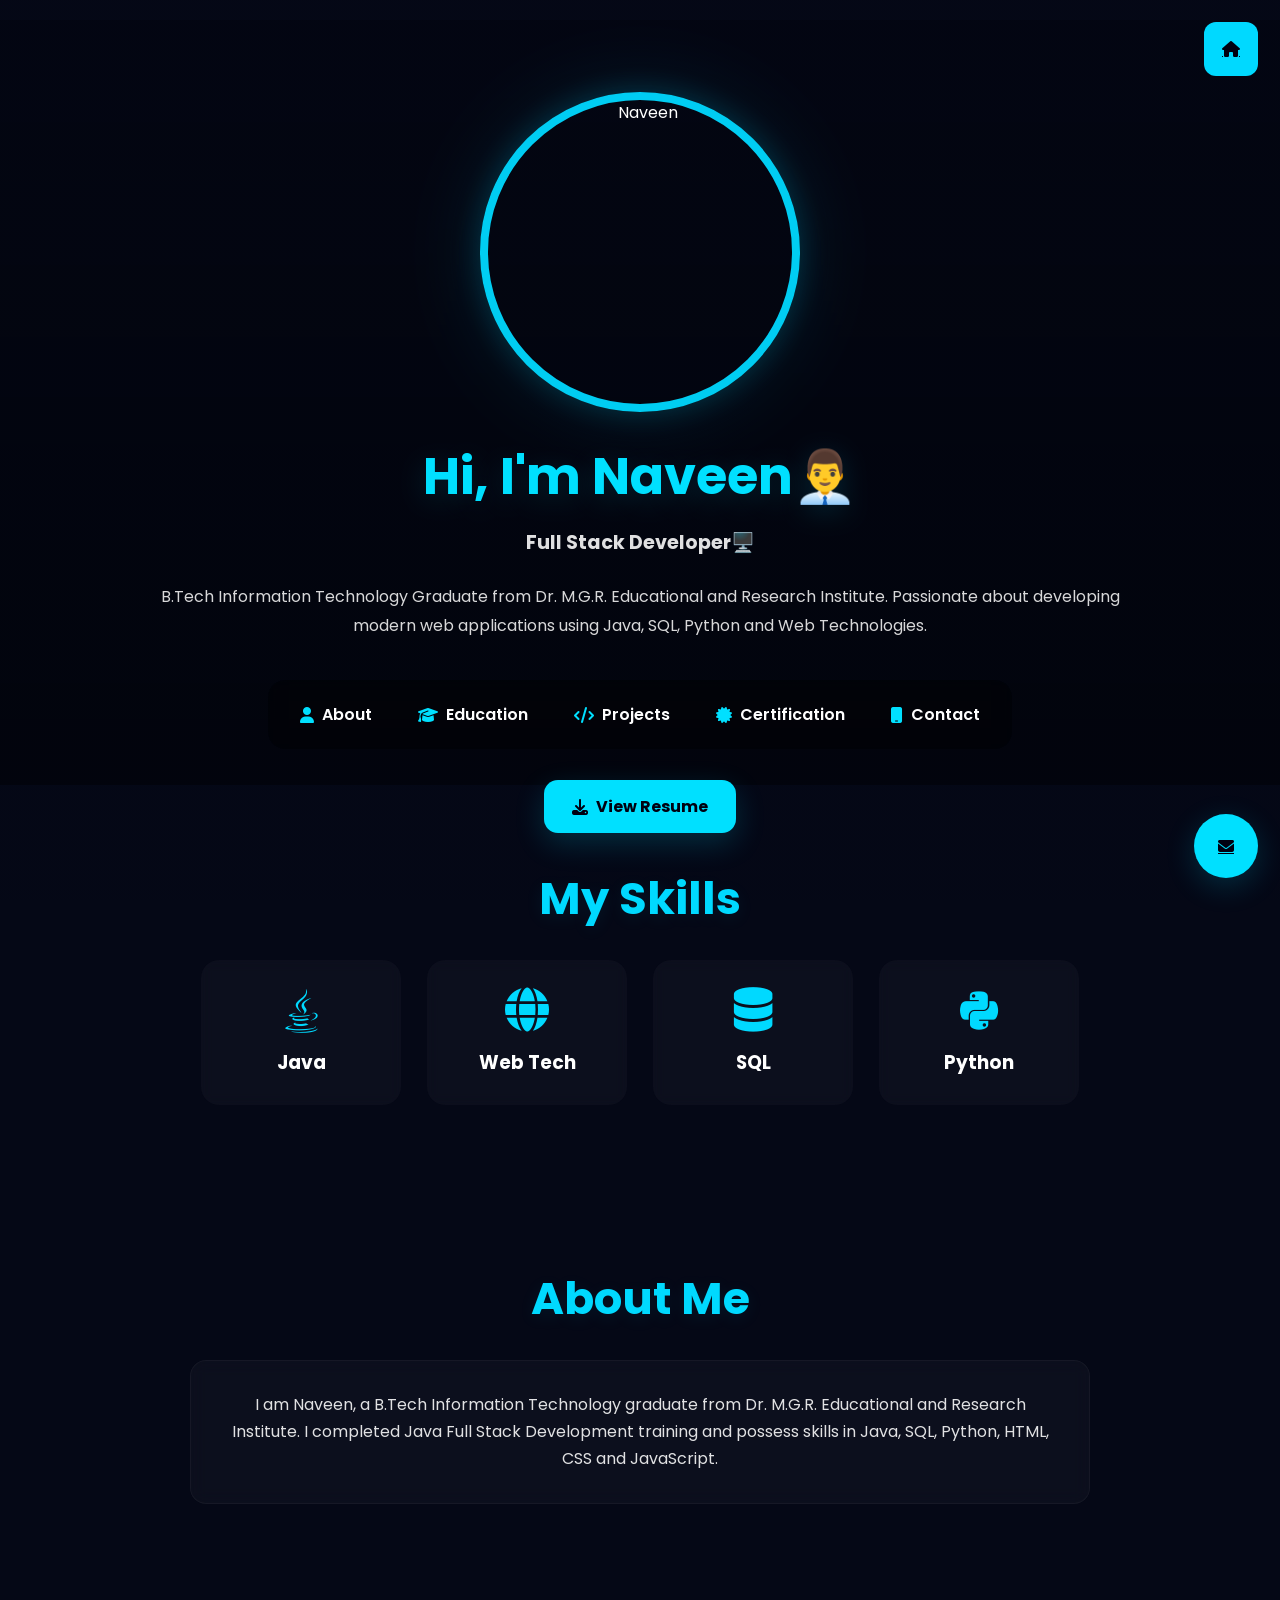
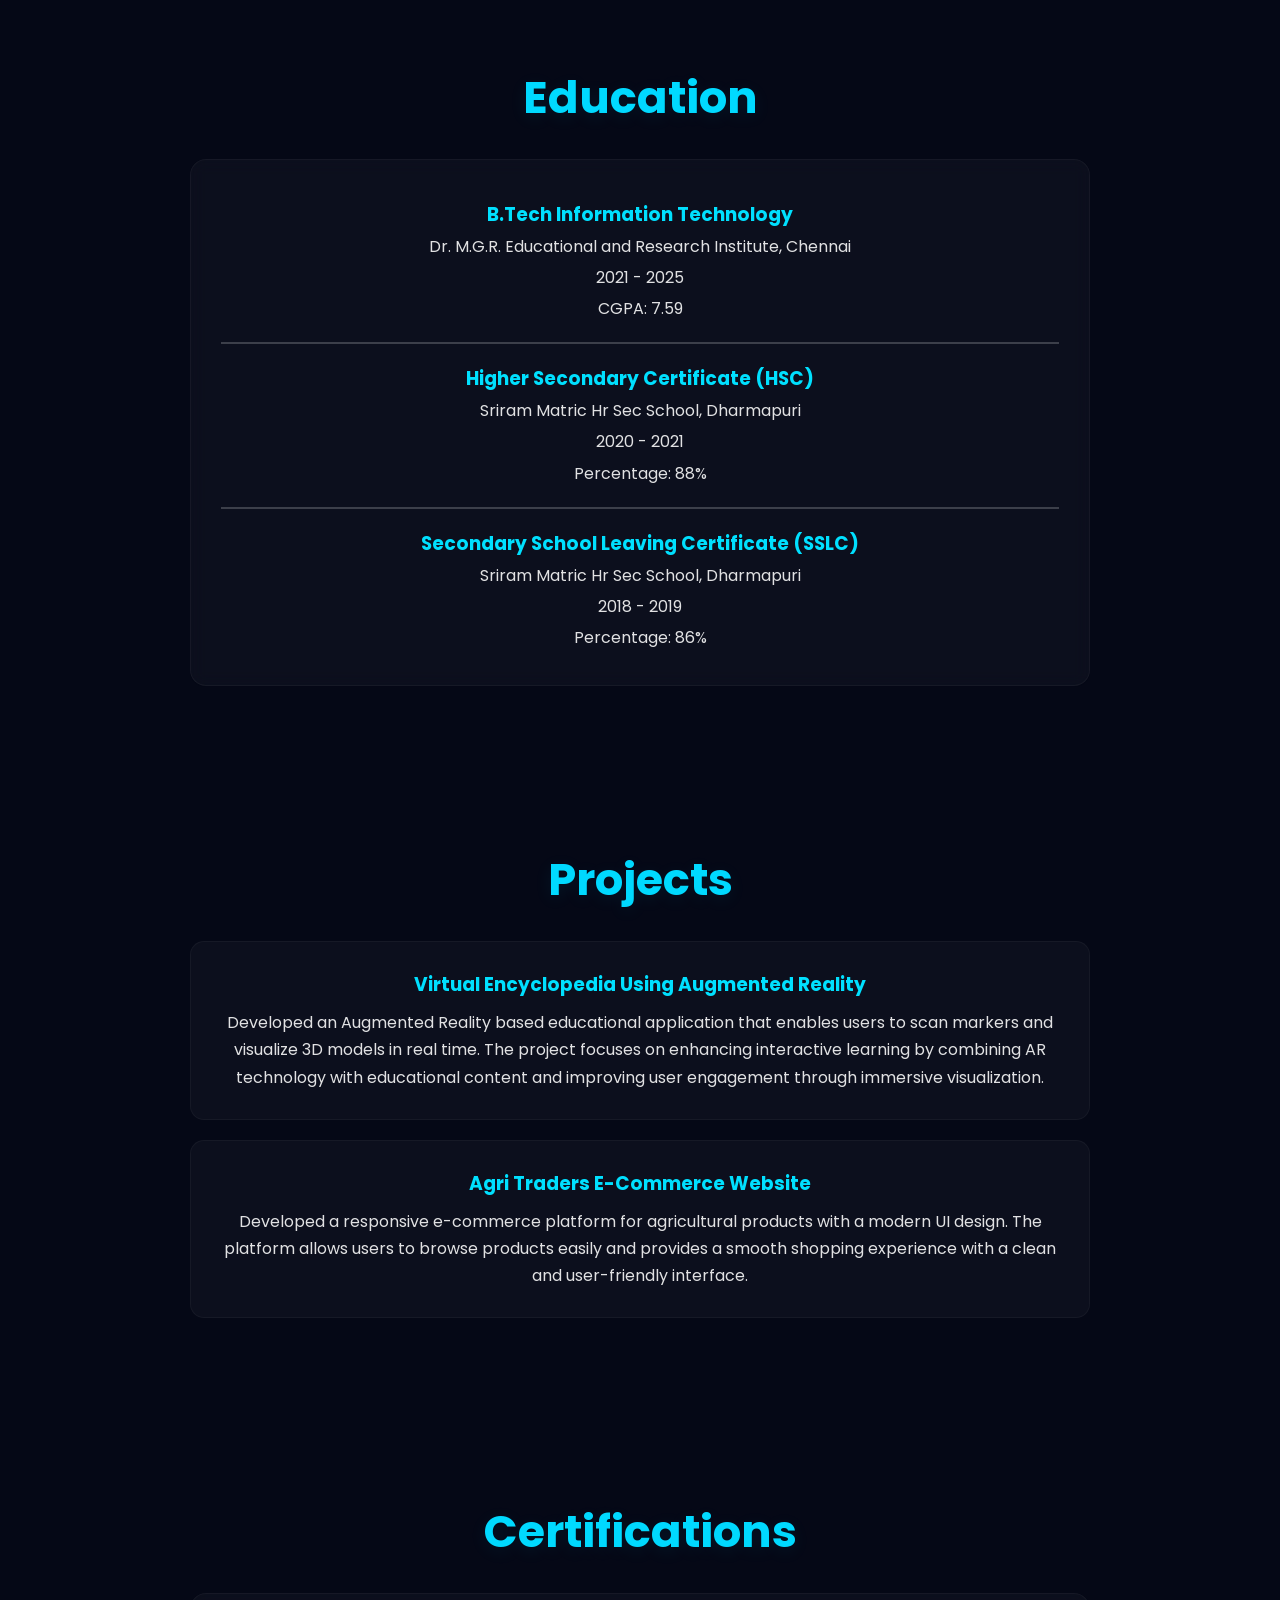
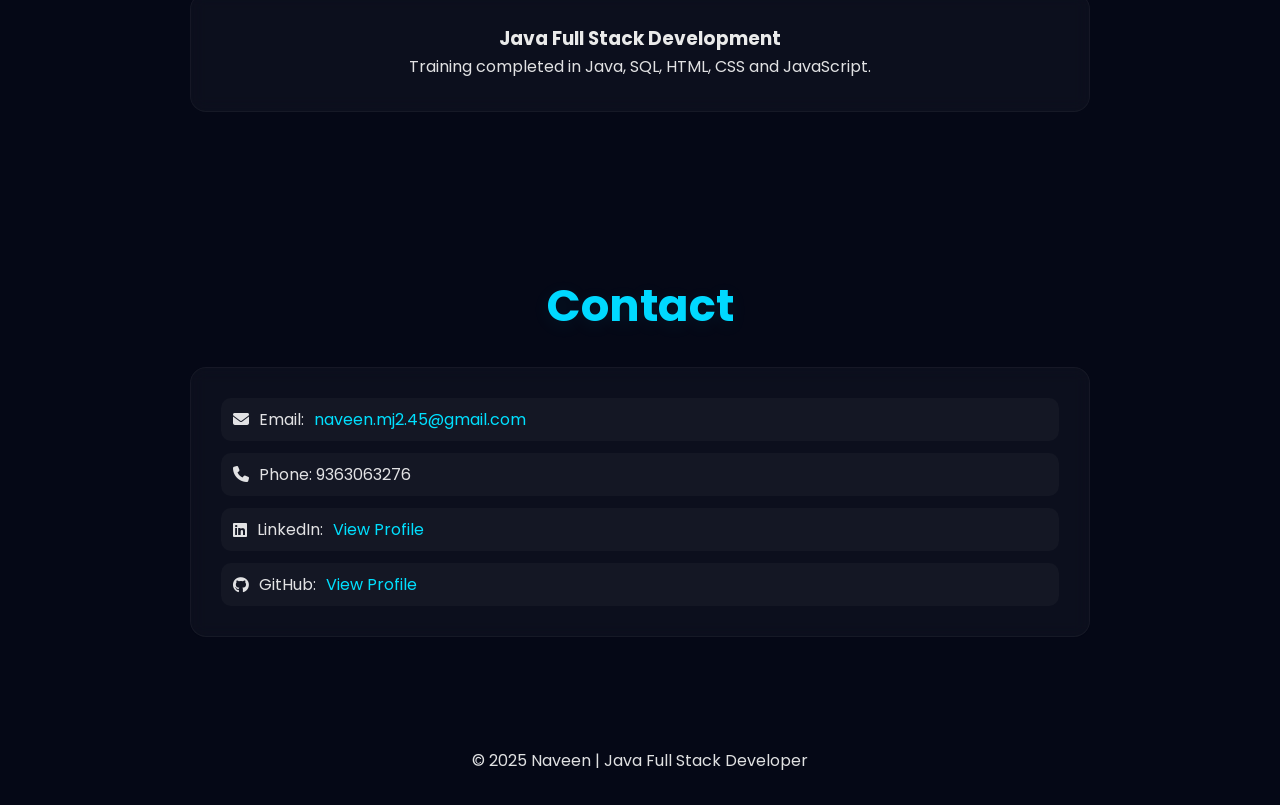
==== commit f70f581d: "Clean portfolio: remove duplicates, fix layout, add hover effects" ====
--- a/Portfolio/index.html
+++ b/Portfolio/index.html
@@ -1,377 +1,158 @@
+
 <!DOCTYPE html>
 <html lang="en">
 <head>
-    <meta charset="UTF-8">
-    <meta name="viewport" content="width=device-width, initial-scale=1.0">
-    </body>
-    </html>
-                <i class="fas fa-download"></i>
-               View Resume
-            </a>
+  <meta charset="utf-8">
+  <meta name="viewport" content="width=device-width,initial-scale=1">
+  <title>Naveen | Portfolio</title>
 
-        </div>
-</section> 
+  <link rel="stylesheet" href="style.css">
+  <link href="https://fonts.googleapis.com/css2?family=Poppins:wght@300;400;500;600;700&display=swap" rel="stylesheet">
+  <link rel="stylesheet" href="https://cdnjs.cloudflare.com/ajax/libs/font-awesome/6.5.1/css/all.min.css">
+</head>
 
-<!-- Skills -->
+<body>
 
-    <section class="skills">
+  <div class="background"></div>
 
-        <h2>My Skills</h2>
+  <a href="#contact" class="contact-float"><i class="fas fa-envelope"></i></a>
+  <a href="index.html" class="home-circle"><i class="fas fa-house"></i></a>
 
-        <div class="skill-container">
+  <header>
+    <section class="hero">
 
-            <div class="skill-card">
-                <i class="fab fa-java"></i>
-                <!DOCTYPE html>
-                <html lang="en">
-                <head>
-                    <meta charset="UTF-8">
-                    <meta name="viewport" content="width=device-width, initial-scale=1.0">
-                    <title>Naveen | Portfolio</title>
+      <img class="profile-image" src="https://big-magenta-mtgvk1kc.edgeone.app/Naveen@78.jpeg" alt="Naveen">
 
-                    <link rel="stylesheet" href="style.css">
+      <h2>Hi, I'm Naveen👨‍💼</h2>
 
-                    <link href="https://fonts.googleapis.com/css2?family=Poppins:wght@300;400;500;600;700&display=swap" rel="stylesheet">
+      <div class="typing-text"><span id="typing"></span></div>
 
-                    <link rel="stylesheet"
-                    href="https://cdnjs.cloudflare.com/ajax/libs/font-awesome/6.5.1/css/all.min.css">
-                </head>
+      <p>
+        B.Tech Information Technology Graduate from Dr. M.G.R. Educational and Research Institute.
+        Passionate about developing modern web applications using Java, SQL, Python and Web Technologies.
+      </p>
 
-                <body>
+      
+      <nav class="navbar">
+        <a href="#about"><i class="fas fa-user"></i> About</a>
+        <a href="#education"><i class="fas fa-graduation-cap"></i> Education</a>
+        <a href="#projects"><i class="fas fa-code"></i> Projects</a>
+        <a href="#certifications"><i class="fas fa-certificate"></i> Certification</a>
+        <a href="#contact"><i class="fas fa-mobile"></i> Contact</a>
+      </nav>
 
-                    <!-- Background Animation -->
-                    <div class="background"></div>
+      <div class="resume-wrap">
+        <a href="resume.html" class="btn-primary">
+          <i class="fas fa-download"></i> View Resume
+        </a>
+      </div>
 
-                    <!DOCTYPE html>
-                    <html lang="en">
-                    <head>
-                        <meta charset="utf-8">
-                        <meta name="viewport" content="width=device-width,initial-scale=1">
-                        <title>Naveen | Portfolio</title>
-                        <link rel="stylesheet" href="style.css">
-                        <link href="https://fonts.googleapis.com/css2?family=Poppins:wght@300;400;500;600;700&display=swap" rel="stylesheet">
-                        <link rel="stylesheet" href="https://cdnjs.cloudflare.com/ajax/libs/font-awesome/6.5.1/css/all.min.css">
-                    </head>
-                    <body>
+    </section>
+  </header>
 
-                        <div class="background"></div>
+  <main>
 
-                        <a href="#contact" class="contact-float"><i class="fas fa-envelope"></i></a>
-                        <a href="index.html" class="home-circle"><i class="fas fa-house"></i></a>
+    <section class="skills section">
+      <h2>My Skills</h2>
+      <div class="skill-container">
+        <div class="skill-card"><i class="fab fa-java"></i><h3>Java</h3></div>
+        <div class="skill-card"><i class="fas fa-globe"></i><h3>Web Tech</h3></div>
+        <div class="skill-card"><i class="fas fa-database"></i><h3>SQL</h3></div>
+        <div class="skill-card"><i class="fab fa-python"></i><h3>Python</h3></div>
+      </div>
+    </section>
 
-                        <header>
-                            <section class="hero">
-                                <img class="profile-image" src="https://big-magenta-mtgvk1kc.edgeone.app/Naveen@78.jpeg" alt="Naveen">
-                                <h2>Hi, I'm Naveen👨‍💼</h2>
-                                <div class="typing-text"><span id="typing"></span></div>
-                                <p>B.Tech Information Technology Graduate from Dr. M.G.R. Educational and Research Institute. Passionate about developing modern web applications using Java, SQL, Python and Web Technologies.</p>
+    <section id="about" class="section">
+      <h2>About Me</h2>
+      <div class="content-box">
+        <p>
+          I am Naveen, a B.Tech Information Technology graduate from Dr. M.G.R. Educational and Research Institute.
+          I completed Java Full Stack Development training and possess skills in Java, SQL, Python, HTML, CSS and JavaScript.
+        </p>
+      </div>
+    </section>
 
-                                <nav class="navbar">
-                                    <a href="#about"><i class="fas fa-user"></i> About</a>
-                                    <a href="#education"><i class="fas fa-graduation-cap"></i> Education</a>
-                                    <a href="#projects"><i class="fas fa-code"></i> Projects</a>
-                                    <a href="#certifications"><i class="fas fa-certificate"></i> Certification</a>
-                                    <a href="#contact"><i class="fas fa-mobile"></i> Contact</a>
-                                </nav>
+    <section id="education" class="section">
+  <h2>Education</h2>
 
-                                <div class="home-buttons">
-                                    <a href="resume.html" class="btn-primary"><i class="fas fa-download"></i> View Resume</a>
-                                </div>
-                            </section>
-                        </header>
+  <div class="content-box">
 
-                        <main>
-                            <section class="skills section">
-                                <h2>My Skills</h2>
-                                <div class="skill-container">
-                                    <div class="skill-card"><i class="fab fa-java"></i><h3>Java</h3></div>
-                                    <div class="skill-card"><i class="fas fa-globe"></i><h3>Web Tech</h3></div>
-                                    <div class="skill-card"><i class="fas fa-database"></i><h3>SQL</h3></div>
-                                    <div class="skill-card"><i class="fab fa-python"></i><h3>Python</h3></div>
-                                </div>
-                            </section>
+    <h3>B.Tech Information Technology</h3>
+    <p>Dr. M.G.R. Educational and Research Institute, Chennai</p>
+    <p>2021 - 2025</p>
+    <p>CGPA: 7.59</p>
 
-                            <section id="about" class="section">
-                                <h2>About Me</h2>
-                                <div class="content-box">
-                                    <p>I am Naveen, a B.Tech Information Technology graduate from Dr. M.G.R. Educational and Research Institute. I completed Java Full Stack Development training and possess skills in Java, SQL, Python, HTML, CSS and JavaScript.</p>
-                                </div>
-                            </section>
+    <hr style="margin:20px 0; border:0.5px solid rgba(255,255,255,0.2);">
 
-                            <section id="education" class="section">
-                                <h2>Education</h2>
-                                <div class="content-box">
-                                    <h3>B.Tech Information Technology</h3>
-                                    <p>Dr. M.G.R. Educational and Research Institute</p>
-                                    <p>2021 - 2025</p>
-                                    <p>CGPA: 7.59</p>
-                                </div>
-                            </section>
+    <h3>Higher Secondary Certificate (HSC)</h3>
+    <p>Sriram Matric Hr Sec School, Dharmapuri</p>
+    <p>2020 - 2021</p>
+    <p>Percentage: 88%</p>
 
-                            <section id="projects" class="section">
-                                <h2>Projects</h2>
-                                <div class="project-card">
-                                    <h3>Virtual Encyclopedia Using Augmented Reality</h3>
-                                    <p>Developed an Augmented Reality based educational application that enables users to scan markers and visualize 3D models in real time.</p>
-                                </div>
-                                <div class="project-card">
-                                    <h3>Agri Traders E-Commerce Website</h3>
-                                    <p>Developed a responsive e-commerce platform for agricultural products with product listing and modern UI.</p>
-                                </div>
-                            </section>
+    <hr style="margin:20px 0; border:0.5px solid rgba(255,255,255,0.2);">
 
-                            <section id="certifications" class="section">
-                                <h2>Certifications</h2>
-                                <div class="content-box">
-                                    <h3>Java Full Stack Development</h3>
-                                    <p>Training completed in Java, SQL, HTML, CSS and JavaScript.</p>
-                                </div>
-                            </section>
+    <h3>Secondary School Leaving Certificate (SSLC)</h3>
+    <p>Sriram Matric Hr Sec School, Dharmapuri</p>
+    <p>2018 - 2019</p>
+    <p>Percentage: 86%</p>
 
-                            <section id="contact" class="section">
-                                <h2>Contact</h2>
-                                <div class="content-box">
-                                    <p><i class="fas fa-envelope"></i> Email: <a href="mailto:naveen.mj2.45@gmail.com">naveen.mj2.45@gmail.com</a></p>
-                                    <p><i class="fas fa-phone"></i> Phone: 9363063276</p>
-                                    <p><i class="fab fa-linkedin"></i> LinkedIn: <a href="https://www.linkedin.com/in/naveen-m-5b4564373" target="_blank">View Profile</a></p>
-                                    <p><i class="fab fa-github"></i> GitHub: <a href="https://github.com/Naveen-7828" target="_blank">View Profile</a></p>
-                                </div>
-                            </section>
-                        </main>
+  </div>
+</section>
 
-                        <footer>
-                            <p>© 2025 Naveen | Java Full Stack Developer</p>
-                        </footer>
+   <section id="projects" class="section">
+  <h2>Projects</h2>
 
-                        <script src="script.js"></script>
-                    </body>
-                    </html>
-                                            <a href="#certifications">
-                                                <i class="fas fa-certificate"></i>
-                                                Certification
-                                            </a>
+  <div class="project-card">
 
-                                            <a href="#contact">
-                                                <i class="fas fa-mobile"></i>
-                                                Contact
-                                            </a>
+    <h3 class="project-title">Virtual Encyclopedia Using Augmented Reality</h3>
 
-                                        </nav>
+    <p>
+      Developed an Augmented Reality based educational application that enables users to scan markers and visualize 3D models in real time. 
+      The project focuses on enhancing interactive learning by combining AR technology with educational content and improving user engagement through immersive visualization.
+    </p>
 
-                                        <a href="index.html" class="home-circle">
-                                            <i class="fas fa-house"></i>
-                                        </a>
+  </div>
 
-                                        <div class="home-buttons">
-                                            <a href="resume.html" class="btn-primary">
-                                                <i class="fas fa-download"></i>
-                                               View Resume
-                                            </a>
-                                        </div>
+  <div class="project-card">
 
-                                    </section>
-                                    </header>
+    <h3 class="project-title">Agri Traders E-Commerce Website</h3>
 
-                                <!-- Skills -->
+    <p>
+      Developed a responsive e-commerce platform for agricultural products with a modern UI design. 
+      The platform allows users to browse products easily and provides a smooth shopping experience with a clean and user-friendly interface.
+    </p>
 
-                                    <section class="skills">
+  </div>
+</section>
+</section>
 
-                                        <h2>My Skills</h2>
+    <section id="certifications" class="section">
+      <h2>Certifications</h2>
+      <div class="content-box">
+        <h3>Java Full Stack Development</h3>
+        <p>Training completed in Java, SQL, HTML, CSS and JavaScript.</p>
+      </div>
+    </section>
 
-                                        <div class="skill-container">
+    <section id="contact" class="section">
+      <h2>Contact</h2>
 
-                                            <div class="skill-card">
-                                                <i class="fab fa-java"></i>
-                                                <h3>Java</h3>
-                                            </div>
+      <div class="content-box contact-box">
+        <p><i class="fas fa-envelope"></i> Email: <a href="mailto:naveen.mj2.45@gmail.com">naveen.mj2.45@gmail.com</a></p>
+        <p><i class="fas fa-phone"></i> Phone: 9363063276</p>
+        <p><i class="fab fa-linkedin"></i> LinkedIn: <a href="https://www.linkedin.com/in/naveen-m-5b4564373" target="_blank">View Profile</a></p>
+        <p><i class="fab fa-github"></i> GitHub: <a href="https://github.com/Naveen-7828" target="_blank">View Profile</a></p>
+      </div>
 
-                                            <div class="skill-card">
-                                                <i class="fas fa-globe"></i>
-                                                <h3>Web Tech</h3>
-                                            </div>
+    </section>
 
-                                            <div class="skill-card">
-                                                <i class="fas fa-database"></i>
-                                                <h3>SQL</h3>
-                                            </div>
+  </main>
 
-                                            <div class="skill-card">
-                                                <i class="fab fa-python"></i>
-                                                <h3>Python</h3>
-                                            </div>
+  <footer>
+    <p>© 2025 Naveen | Java Full Stack Developer</p>
+  </footer>
 
-                                        </div>
+  <script src="script.js"></script>
+</body>
+</html>
 
-                                    </section>
-
-                                    <section id="about" class="section">
-
-                                    <h2>About Me</h2>
-
-                                    <div class="content-box">
-                                        <p>
-                                            I am Naveen, a B.Tech Information Technology graduate
-                                            from Dr. M.G.R. Educational and Research Institute.
-
-                                            I completed Java Full Stack Development training and
-                                            possess skills in Java, SQL, Python, HTML, CSS and JavaScript.
-                                        </p>
-                                    </div>
-
-                                <section id="education" class="section">
-
-                                    <h2>Education</h2>
-
-                                    <div class="content-box">
-
-                                        <h3>B.Tech Information Technology</h3>
-
-                                        <p>
-                                            Dr. M.G.R. Educational and Research Institute
-                                        </p>
-
-                                        <p>2021 - 2025</p>
-
-                                        <p>CGPA: 7.59</p>
-
-                                        <br>
-
-                                        <h3>Higher Secondary Certificate (HSC)</h3>
-
-                                        <p>
-                                            Sriram Matric Hr. Sec. School,
-                                            Kambainallur, Dharmapuri
-                                        </p>
-
-                                        <p>2020 - 2021</p>
-
-                                        <p>Percentage: 88%</p>
-
-                                        <br>
-
-                                        <h3>Secondary School Leaving Certificate (SSLC)</h3>
-
-                                        <p>
-                                            Sriram Matric Hr. Sec. School,
-                                            Kambainallur, Dharmapuri
-                                        </p>
-
-                                        <p>2018 - 2019</p>
-
-                                        <p>Percentage: 86%</p>
-
-                                    </div>
-
-                                </section>
-                                <section id="projects" class="section">
-
-                                    <h2>Projects</h2>
-
-                                    <div class="project-card">
-
-                                        <h3>Virtual Encyclopedia Using Augmented Reality</h3>
-
-                                        <p>
-                                            Developed an Augmented Reality based educational application
-                                            that enables users to scan markers and visualize 3D models
-                                            in real time. The project enhances interactive learning by
-                                            providing immersive educational content using AR technology.
-                                        </p>
-
-                                        <p>
-                                            <strong>Technologies Used:</strong>
-                                            Unity AR, Java, SQL, Blender
-                                        </p>
-
-                                    </div>
-
-                                    <div class="project-card">
-
-                                        <h3>Agri Traders E-Commerce Website</h3>
-
-                                        <p>
-                                            Developed a responsive e-commerce platform for agricultural
-                                            products where farmers and traders can buy and sell products
-                                            online. The website includes product listing, user-friendly
-                                            navigation, and a modern interface for seamless transactions.
-                                        </p>
-
-                                        <p>
-                                            <strong>Technologies Used:</strong>
-                                            HTML, CSS, JavaScript, Java, SQL
-                                        </p>
-
-                                    </div>
-
-                                </section>
-                                <section id="certifications" class="section">
-
-                                    <h2>Certifications</h2>
-
-                                    <div class="content-box">
-
-                                        <h3>Java Full Stack Development</h3>
-
-                                        <p>
-                                            Training completed in Java, SQL,
-                                            HTML, CSS and JavaScript.
-                                        </p>
-
-                                    </div>
-
-                                </section>
-                                <section id="contact" class="section">
-
-                                    <h2>Contact</h2>
-
-                                    <div class="content-box">
-
-                                        <p>
-                                            <i class="fas fa-envelope"></i>
-                                            Email :
-                                            <a href="mailto:naveen.mj2.45@gmail.com">
-                                                naveen.mj2.45@gmail.com
-                                            </a>
-                                        </p>
-
-                                        <p>
-                                            <i class="fas fa-phone"></i>
-                                            Phone :
-                                            9363063276
-                                        </p>
-
-                                        <p>
-                                            <i class="fab fa-linkedin"></i>
-                                            LinkedIn :
-                                            <a href="https://www.linkedin.com/in/naveen-m-5b4564373" target="_blank">
-                                                View Profile
-                                            </a>
-                                        </p>
-
-                                        <p>
-                                            <i class="fab fa-github"></i>
-                                            GitHub :
-                                            <a href="https://github.com/Naveen-7828" target="_blank">
-                                                View Profile
-                                            </a>
-                                        </p>
-
-                                    </div>
-
-                                </section>
-
-   
-                                    <!-- Footer -->
-
-                                    <footer>
-
-                                        <p>
-                                            © 2025 Naveen | Java Full Stack Developer
-                                        </p>
-
-                                    </footer>
-
-                                    <script src="script.js"></script>
-
-                                </body>
-                                </html>
--- a/Portfolio/style.css
+++ b/Portfolio/style.css
@@ -1,638 +1,221 @@
-/* Cleaned and consolidated stylesheet */
 
 /* Reset */
 *{box-sizing:border-box;margin:0;padding:0;font-family:'Poppins',sans-serif}
 html{scroll-behavior:smooth}
 body{background:#050816;color:#fff;min-height:100vh;overflow-x:hidden}
 
-/* Background layer */
-.background{position:fixed;inset:0;z-index:-1;background:linear-gradient(rgba(5,8,22,0.7),rgba(5,8,22,0.7)),url("https://images.presentationgo.com/2025/04/software-developer-coding-laptop.jpg");background-size:cover;background-position:center}
-
-/* Header / Navbar */
+
+.background{position:fixed;inset:0;z-index:-1;background:linear-gradient(rgba(5,8,22,0.45),rgba(5,8,22,0.45)),url('https://images.presentationgo.com/2025/04/software-developer-coding-laptop.jpg');background-size:cover;background-position:center}
+
+
 header{padding-top:20px;text-align:center}
-.navbar{display:flex;justify-content:center;gap:15px;flex-wrap:wrap;margin-top:25px}
-.navbar a{color:#fff;text-decoration:none;padding:10px 18px;border-radius:12px;background:rgba(255,255,255,0.04);border:1px solid rgba(255,255,255,0.06);transition:.25s}
-.navbar a:hover{background:#00d9ff;color:#000;box-shadow:0 0 20px #00d9ff}
 
 /* Hero */
-.hero{min-height:85vh;display:flex;flex-direction:column;justify-content:center;align-items:center;padding:40px 20px;text-align:center}
-.hero .profile-image{width:260px;height:260px;object-fit:cover;border-radius:50%;border:5px solid #00d9ff;box-shadow:0 0 20px #00d9ff,0 0 40px #00d9ff}
-.hero h2{margin-top:22px;font-size:2.2rem}
-.typing-text{color:#00d9ff;font-size:1.2rem;margin-top:12px;min-height:36px;font-weight:600}
-.hero p{max-width:900px;margin:18px auto;color:#d0d0d0;line-height:1.7}
-
-.home-buttons{display:flex;gap:18px;justify-content:center;margin-top:18px}
-.btn-primary{background:#00d9ff;color:#000;padding:12px 20px;border-radius:12px;text-decoration:none;font-weight:600}
+.hero{position:relative;min-height:85vh;display:flex;flex-direction:column;align-items:center;justify-content:center;padding:60px 20px 120px;text-align:center}
+.hero::after{content:"";position:absolute;inset:0;background:linear-gradient(180deg,rgba(0,0,0,0.15),rgba(0,0,0,0.4));pointer-events:none}
+.profile-image{width:320px;height:320px;border-radius:50%;object-fit:cover;border:8px solid rgba(0,217,255,0.95);box-shadow:0 0 30px rgba(0,217,255,0.18),0 0 80px rgba(0,217,255,0.12);z-index:3}
+.hero h2{margin-top:26px;font-size:3.2rem;color:#00e0ff;text-shadow:0 6px 28px rgba(0,217,255,0.15);z-index:3}
+.hero .subtitle{margin-top:10px;font-size:1.1rem;color:#f1f9fb;font-weight:600;z-index:3}
+.typing-text{color:#00d9ff;font-size:1.2rem;margin-top:12px;min-height:36px;font-weight:700;z-index:3}
+.hero p{max-width:1000px;margin:20px auto 12px;line-height:1.8;color:rgba(240,240,240,0.9);z-index:3}
+
+/* Resume button — move below navbar and avoid overlapping hero content */
+.resume-wrap{position:absolute;left:50%;bottom:-48px;transform:translateX(-50%);z-index:4}
+.btn-primary{background:#00e0ff;color:#001;padding:14px 28px;border-radius:14px;text-decoration:none;font-weight:700;box-shadow:0 10px 30px rgba(0,217,255,0.18);display:inline-flex;align-items:center;gap:8px}
+
+/* Pill navbar centered near bottom of hero */
+.navbar{position:absolute;left:50%;transform:translateX(-50%);bottom:36px;display:flex;gap:18px;padding:12px 18px;background:rgba(0,0,0,0.32);border-radius:18px;backdrop-filter:blur(8px);z-index:3}
+.navbar a{color:#fff;text-decoration:none;padding:10px 14px;border-radius:12px;display:flex;align-items:center;gap:8px;font-weight:600;transition:all .25s ease}
+.navbar a i{color:#00e0ff}
+
+/* Hover effects for navbar icons and controls */
+.navbar a:hover{background:rgba(0,217,255,0.06);transform:translateY(-6px);color:#00e0ff}
+.skill-card:hover,.project-card:hover{transform:translateY(-8px);box-shadow:0 12px 30px rgba(0,217,255,0.06);transition:all .28s ease}
+.contact-float:hover,.home-circle:hover{transform:translateY(-6px);box-shadow:0 12px 30px rgba(0,217,255,0.12);transition:all .18s ease}
 
 /* Sections */
-.section{padding:80px 6%;text-align:center}
-.section h2{font-size:2.6rem;color:#00d9ff;margin-bottom:30px}
-
-.content-box{max-width:900px;margin:0 auto;padding:30px;border-radius:16px;background:rgba(255,255,255,0.03);backdrop-filter:blur(8px);border:1px solid rgba(255,255,255,0.06);color:#eaeaea}
+.section{padding:80px 6%;text-align:center;position:relative}
+.section h2{font-size:2.8rem;color:#00d9ff;margin-bottom:28px;text-shadow:0 4px 18px rgba(0,217,255,0.08)}
+
+.content-box{max-width:900px;margin:0 auto;padding:30px;border-radius:16px;background:rgba(255,255,255,0.03);backdrop-filter:blur(8px);border:1px solid rgba(255,255,255,0.04);color:#eaeaea}
 
 /* Skills */
-.skill-container{display:flex;justify-content:center;gap:24px;flex-wrap:wrap}
-.skill-card{width:180px;padding:24px;border-radius:14px;background:rgba(255,255,255,0.03);transition:.3s}
-.skill-card i{font-size:36px;color:#00d9ff;margin-bottom:12px}
-.skill-card h3{margin-top:8px}
+.skill-container{display:flex;justify-content:center;gap:26px;flex-wrap:wrap}
+.skill-card{width:200px;padding:28px;border-radius:18px;background:rgba(255,255,255,0.03);backdrop-filter:blur(6px);transition:all .3s;display:flex;flex-direction:column;align-items:center;gap:10px}
+.skill-card i{font-size:44px;color:#00d9ff}
+.skill-card h3{margin-top:6px}
 
 /* Projects */
-#projects .project-card{max-width:900px;margin:18px auto;padding:28px;background:rgba(255,255,255,0.03);border-radius:14px;border:1px solid rgba(255,255,255,0.05)}
-
-/* Contact & footer */
-.contact-float{position:fixed;right:22px;bottom:22px;width:60px;height:60px;border-radius:50%;background:#00d9ff;color:#000;display:flex;align-items:center;justify-content:center;z-index:999}
+.project-card{max-width:900px;margin:20px auto;padding:28px;background:rgba(255,255,255,0.03);border-radius:14px;border:1px solid rgba(255,255,255,0.04)}
+
+/* Floating contact & home */
+.contact-float{position:fixed;right:22px;bottom:22px;width:64px;height:64px;border-radius:50%;background:#00e0ff;color:#001;display:flex;align-items:center;justify-content:center;z-index:999;box-shadow:0 8px 30px rgba(0,217,255,0.18);transition:all .18s ease}
+.home-circle{position:fixed;right:22px;top:22px;width:54px;height:54px;border-radius:12px;background:rgba(255,255,255,0.06);display:flex;align-items:center;justify-content:center;z-index:999;transition:all .18s ease}
+
+/* Footer */
 footer{padding:30px;text-align:center;color:#bdbdbd}
 
-/* Helpers */
-.home-circle{position:fixed;top:18px;right:18px;width:56px;height:56px;border-radius:50%;background:#00d9ff;color:#000;display:flex;align-items:center;justify-content:center;z-index:1000}
+/* Responsive tweaks */
+@media (max-width:1000px){.profile-image{width:240px;height:240px}.hero h2{font-size:2.6rem}.skill-card{width:170px}}
+@media (max-width:720px){.profile-image{width:180px;height:180px}.hero h2{font-size:2rem}.navbar{position:static;margin-top:18px;transform:none}.resume-wrap{position:static;bottom:auto;transform:none;margin-top:18px}}
 
 /* Make body text slightly brighter */
 body p,body li,body span{color:#f5f5f5}
-
-/* Responsive */
-@media(max-width:900px){.hero .profile-image{width:200px;height:200px}.section{padding:60px 5%}.section h2{font-size:2rem}}
-
-*{
-    margin:0;
-    padding:0;
-    box-sizing:border-box;
-    font-family:'Poppins',sans-serif;
-}
-
-html{
-    scroll-behavior:smooth;
-}
-
-body{
-    background:#050816;
-    color:white;
-    overflow-x:hidden;
-    min-height:100vh;
-}
-
-/* Animated Background */
-
-.background{
-    position:fixed;
-    top:0;
-    left:0;
-    width:100%;
-    height:100%;
-
-    background:
-    linear-gradient(
-        rgba(5,8,22,0.7),
-        rgba(5,8,22,0.7)
-    ),
-    url("https://images.presentationgo.com/2025/04/software-developer-coding-laptop.jpg");
-
-    background-size:cover;
-    background-position:center;
-    background-repeat:no-repeat;
-
-    z-index:-1;
-}
-@keyframes bgMove{
-    0%{
-        background-position:0% 50%;
-    }
-    50%{
-        background-position:100% 50%;
-    }
-    100%{
-        background-position:0% 50%;
-    }
-}
-
-/* Header */
-
-header{
-    text-align:center;
-    padding-top:20px;
-}
-
-.name-box h1{
-    font-size:4rem;
-    color:#00d9ff;
-    letter-spacing:4px;
-    text-shadow:0 0 15px #00d9ff;
-}
-
-.name-box p{
-    color:#cfcfcf;
-    font-size:1.1rem;
-    margin-top:5px;
-}
-
-/* Navbar */
-
-.navbar{
-    display:flex;
-    justify-content:center;
-    gap:15px;
-    flex-wrap:wrap;
-    margin-top:25px;
-}
-
-.navbar a{
-    text-decoration:none;
-    color:white;
-    padding:12px 22px;
-    border-radius:12px;
-    background:rgba(255,255,255,0.05);
-    border:1px solid rgba(255,255,255,0.1);
-    backdrop-filter:blur(10px);
-    transition:.4s;
-}
-
-.navbar a i{
-    margin-right:8px;
-}
-
-.navbar a:hover{
-    background:#00d9ff;
-    color:black;
-    transform:translateY(-5px);
-    box-shadow:0 0 20px #00d9ff;
-}
-
-/* Hero */
-
-.hero{
-    text-align:center;
-    padding:50px 20px;
-}
-
-.profile-image{
-    width:280px;
-    height:280px;
-    object-fit:cover;
-    border-radius:50%;
-    border:5px solid #00d9ff;
-
-    box-shadow:
-    0 0 20px #00d9ff,
-    0 0 40px #00d9ff,
-    0 0 80px #00d9ff;
-
-    animation:float 4s ease-in-out infinite;
-}
-
-@keyframes float{
-    0%{
-        transform:translateY(0);
-    }
-    50%{
-        transform:translateY(-15px);
-    }
-    100%{
-        transform:translateY(0);
-    }
-}
-
-.hero h2{
-    margin-top:30px;
-    font-size:2.2rem;
-}
-
-.typing-text{
-    color:#00d9ff;
-    font-size:1.4rem;
-    margin-top:15px;
-    min-height:40px;
-    font-weight:600;
-}
-
-.hero p{
-    max-width:700px;
-    margin:25px auto;
-    line-height:1.8;
-    color:#d0d0d0;
-}
-
-/* Buttons */
-
-.home-buttons{
-    display:flex;
-    justify-content:center;
-    gap:20px;
-    flex-wrap:wrap;
-    margin-top:30px;
-}
-
-.btn-primary,
-.btn-secondary{
-    text-decoration:none;
-    padding:14px 25px;
-    border-radius:12px;
-    transition:.4s;
-    font-weight:600;
-}
-
-.btn-primary{
-    background:#00d9ff;
-    color:black;
-}
-
-.btn-secondary{
-    border:2px solid #00d9ff;
-    color:#00d9ff;
-}
-
-.btn-primary:hover,
-.btn-secondary:hover{
-    transform:translateY(-5px);
-    box-shadow:0 0 20px #00d9ff;
-}
-
-/* Skills */
-
-.skills{
-    padding:70px 20px;
-    text-align:center;
-}
-
-.skills h2{
-    color:#00d9ff;
-    margin-bottom:40px;
-    font-size:2.5rem;
-}
-
-.skill-container{
-    display:flex;
-    justify-content:center;
-    gap:25px;
-    flex-wrap:wrap;
-}
-
-.skill-card{
-    width:180px;
-    padding:30px;
-    border-radius:18px;
-    background:rgba(255,255,255,0.05);
-    backdrop-filter:blur(10px);
-    transition:.4s;
-}
-
-.skill-card:hover{
-    transform:translateY(-10px) scale(1.05);
-    box-shadow:0 0 25px #00d9ff;
-}
-
-.skill-card i{
-    font-size:40px;
-    color:#00d9ff;
-    margin-bottom:15px;
-}
-
-/* Floating Contact */
-
-.contact-float{
-    position:fixed;
-    right:25px;
-    bottom:25px;
-    width:65px;
-    height:65px;
-    border-radius:50%;
-    background:#00d9ff;
-    color:black;
-    display:flex;
-    justify-content:center;
-    align-items:center;
-    font-size:24px;
-    text-decoration:none;
-    z-index:999;
-    animation:pulse 2s infinite;
-}
-
-@keyframes pulse{
-    0%{
-        box-shadow:0 0 0 0 rgba(0,217,255,.7);
-    }
-    70%{
-        box-shadow:0 0 0 20px rgba(0,217,255,0);
-    }
-    100%{
-        box-shadow:0 0 0 0 rgba(0,217,255,0);
-    }
-}
-
-/* Footer */
-
-footer{
-    text-align:center;
-    padding:30px;
-    color:#bdbdbd;
-}
-
-/* Mobile */
-
-@media(max-width:768px){
-
-    .name-box h1{
-        font-size:2.8rem;
-    }
-
-    .profile-image{
-        width:220px;
-        height:220px;
-    }
-
-    .hero h2{
-        font-size:1.8rem;
-    }
-
-    .navbar{
-        gap:10px;
-    }
-
-    .navbar a{
-        padding:10px 15px;
-        font-size:14px;
-    }
-}
-/* =========================
-   COMMON SECTION STYLING
-========================= */
-
-.section{
-    min-height:100vh;
-    padding:120px 10%;
-    text-align:center;
-}
-
-.section h2{
-    font-size:3rem;
-    color:#00d9ff;
-    margin-bottom:40px;
-    text-shadow:0 0 10px rgba(0,217,255,.5);
-}
-
-/* =========================
-   CONTENT BOX
-========================= */
-
-.content-box{
-    max-width:900px;
-    margin:auto;
-    padding:35px;
-    border-radius:20px;
-
-    background:rgba(255,255,255,.05);
-    backdrop-filter:blur(12px);
-
-    border:1px solid rgba(255,255,255,.1);
-
-    line-height:1.9;
-    color:#d9d9d9;
-
-    transition:.4s;
-}
-
-.content-box:hover{
-    transform:translateY(-8px);
-    box-shadow:0 0 25px rgba(0,217,255,.4);
-}
-
-/* =========================
-   PROJECTS
-========================= */
-
-/* =========================
-   PROJECTS SECTION
-========================= */
-
-#projects{
-    text-align:center;
-}
-
-.project-card{
-    max-width:850px;
-    margin:30px auto;
-    padding:35px;
-
-    background:rgba(255,255,255,0.05);
-    backdrop-filter:blur(12px);
-
-    border:1px solid rgba(255,255,255,0.1);
-    border-radius:20px;
-
-    transition:0.4s ease;
-}
-
-.project-card:hover{
-    transform:translateY(-10px);
-    box-shadow:
-    0 0 20px rgba(0,217,255,.5),
-    0 0 40px rgba(0,217,255,.3);
-}
-
-.project-card h3{
-    color:#00d9ff;
-    font-size:1.8rem;
-    margin-bottom:20px;
-}
-
-.project-card p{
-    color:#d0d0d0;
-    line-height:1.9;
-    margin-bottom:12px;
-    text-align:left;
-}
-
-.project-card strong{
-    color:#ffffff;
-}
-
-/* =========================
-   ABOUT SECTION
-========================= */
-
-#about{
-    display:flex;
-    flex-direction:column;
-    justify-content:center;
-}
-
-/* =========================
-   EDUCATION
-========================= */
-
-#education h3{
-    color:#00d9ff;
-    margin-bottom:15px;
-}
-
-/* =========================
-   CERTIFICATION
-========================= */
-
-#certifications h3{
-    color:#00d9ff;
-    margin-bottom:15px;
-}
-
-/* =========================
-   CONTACT SECTION
-========================= */
-
-#contact .content-box p{
-    font-size:1.1rem;
-    margin:15px 0;
-}
-
-#contact .content-box{
-    max-width:600px;
-}
-
-/* =========================
-   SKILL CARD IMPROVEMENT
-========================= */
-
-.skill-card h3{
-    margin-top:10px;
-}
-
-.skill-card:hover i{
-    transform:scale(1.2);
-}
-
-.skill-card i{
-    transition:.4s;
-}
-
-/* =========================
-   HERO IMPROVEMENT
-========================= */
-
-.hero{
-    min-height:100vh;
-
-    display:flex;
-    flex-direction:column;
-
-    justify-content:center;
-    align-items:center;
-
-    text-align:center;
-
-    padding:50px 20px;
-}
-
-.hero p{
-    font-size:1.05rem;
-}
-
-/* =========================
-   BUTTON EFFECT
-========================= */
-
-.btn-primary:hover,
-.btn-secondary:hover{
-    transform:translateY(-6px) scale(1.05);
-}
-
-/* =========================
-   NAVBAR ACTIVE LOOK
-========================= */
-
-.navbar a:hover{
-    box-shadow:
-    0 0 15px #00d9ff,
-    0 0 30px #00d9ff;
-}
-
-/* =========================
-   MOBILE
-========================= */
-
-@media(max-width:768px){
-
-    .section{
-        padding:100px 25px;
-    }
-
-    .section h2{
-        font-size:2.2rem;
-    }
-
-    .content-box,
-    .project-card{
-        padding:25px;
-    }
-
-    .skill-container{
-        gap:15px;
-    }
-
-    .skill-card{
-        width:150px;
-    }
-
-}
-.home-circle{
-    position:fixed;
-    top:20px;
-    right:20px;
-    width:60px;
-    height:60px;
-    border-radius:50%;
-    background:#00d9ff;
-    color:black;
-    display:flex;
-    justify-content:center;
-    align-items:center;
-    font-size:24px;
-    text-decoration:none;
-    z-index:1000;
-    transition:.4s;
-}
-
-.home-circle:hover{
-    transform:scale(1.1);
-    box-shadow:
-    0 0 20px #00d9ff,
-    0 0 40px #00d9ff;
-}
-#contact a{
-    color:#00d9ff;
-    text-decoration:none;
-    font-weight:500;
-}
-
-#contact a:hover{
-    text-decoration:underline;
-}
-
-#contact p{
-    margin:15px 0;
-    font-size:18px;
-}
-
-#contact i{
-    color:#00d9ff;
-    margin-right:10px;
-}
-
-#education h3{
-    color:#00d9ff;
-    margin-top:20px;
-    margin-bottom:10px;
-    font-size:1.4rem;
-}
-
-#education p{
-    color:#d0d0d0;
-    line-height:1.8;
-}
-/* Make all content brighter */
+/* ===== PROFILE IMAGE SHAKE ANIMATION ===== */
+.profile-image {
+  animation: floatShake 3s ease-in-out infinite;
+}
+
+@keyframes floatShake {
+  0%   { transform: translateY(0) rotate(0deg); }
+  25%  { transform: translateY(-5px) rotate(1deg); }
+  50%  { transform: translateY(0) rotate(-1deg); }
+  75%  { transform: translateY(-5px) rotate(1deg); }
+  100% { transform: translateY(0) rotate(0deg); }
+}
+
+.navbar a {
+  transition: 0.3s ease;
+}
+
+.navbar a:hover {
+  background: rgba(0, 224, 255, 0.15);
+  transform: translateY(-3px);
+}
+
+.navbar a i {
+  transition: 0.3s ease;
+}
+
+.navbar a:hover i {
+  transform: scale(1.2);
+  color: #fff;
+}
+
+.contact-float,
+.home-circle {
+  transition: 0.3s ease;
+}
+
+.contact-float:hover {
+  transform: scale(1.15) rotate(10deg);
+  box-shadow: 0 0 25px #00e0ff;
+}
+
+.home-circle:hover {
+  transform: scale(1.15) rotate(-10deg);
+  box-shadow: 0 0 20px #00e0ff;
+}
+
 
 body p,
 body li,
-body span,
-.content-box,
-.project-card,
-.skill-card h3{
-    color:#ffffff !important;
-    text-shadow:0 0 3px rgba(255,255,255,0.3);
-}
+body span {
+  color: rgba(255, 255, 255, 0.88);
+  line-height: 1.7;
+}
+
+.contact-box {
+  display: flex;
+  flex-direction: column;
+  gap: 12px;
+}
+
+.contact-box p {
+  display: flex;
+  align-items: center;
+  gap: 10px;
+  padding: 8px 12px;
+  border-radius: 10px;
+  background: rgba(255,255,255,0.03);
+  transition: 0.3s ease;
+}
+
+.contact-box p:hover {
+  background: rgba(0, 224, 255, 0.1);
+  transform: translateX(6px);
+}
+
+.contact-box a {
+  color: #00e0ff;
+  text-decoration: none;
+}
+
+.btn-primary {
+  transition: 0.3s ease;
+}
+
+.btn-primary:hover {
+  transform: scale(1.08);
+  box-shadow: 0 0 25px #00e0ff;
+}
+
+
+.navbar a {
+  transition: 0.3s ease;
+}
+
+.navbar a:hover {
+  transform: translateY(-6px) scale(1.05);
+  background: rgba(0, 224, 255, 0.2);
+  box-shadow: 0 0 15px rgba(0, 224, 255, 0.4);
+}
+
+
+.home-circle {
+  background: #00d9ff;
+  color: #001;
+  transition: 0.3s ease;
+}
+
+.home-circle:hover {
+  transform: scale(1.15) rotate(10deg);
+  box-shadow: 0 0 25px #00d9ff;
+}
+
+
+.profile-image {
+  animation: floatUpDown 3s ease-in-out infinite;
+}
+
+@keyframes floatUpDown {
+  0% { transform: translateY(0); }
+  50% { transform: translateY(-12px); }
+  100% { transform: translateY(0); }
+}
+
+
+.skill-card {
+  transition: 0.3s ease;
+}
+
+.skill-card:hover {
+  transform: translateY(-10px) scale(1.05);
+  box-shadow: 0 0 20px rgba(0, 224, 255, 0.25);
+}
+
+.skill-card i {
+  transition: 0.3s ease;
+}
+
+.skill-card:hover i {
+  transform: scale(1.2);
+  color: #ffffff;
+}
+#education .content-box h3 {
+  color: #00e0ff;
+  margin-top: 10px;
+}
+
+#education .content-box p {
+  margin: 4px 0;
+}
+.project-title {
+  color: #00e0ff;
+  margin-bottom: 10px;
+  transition: 0.3s ease;
+}
+
+.project-title:hover {
+  text-shadow: 0 0 10px #00e0ff;
+}
